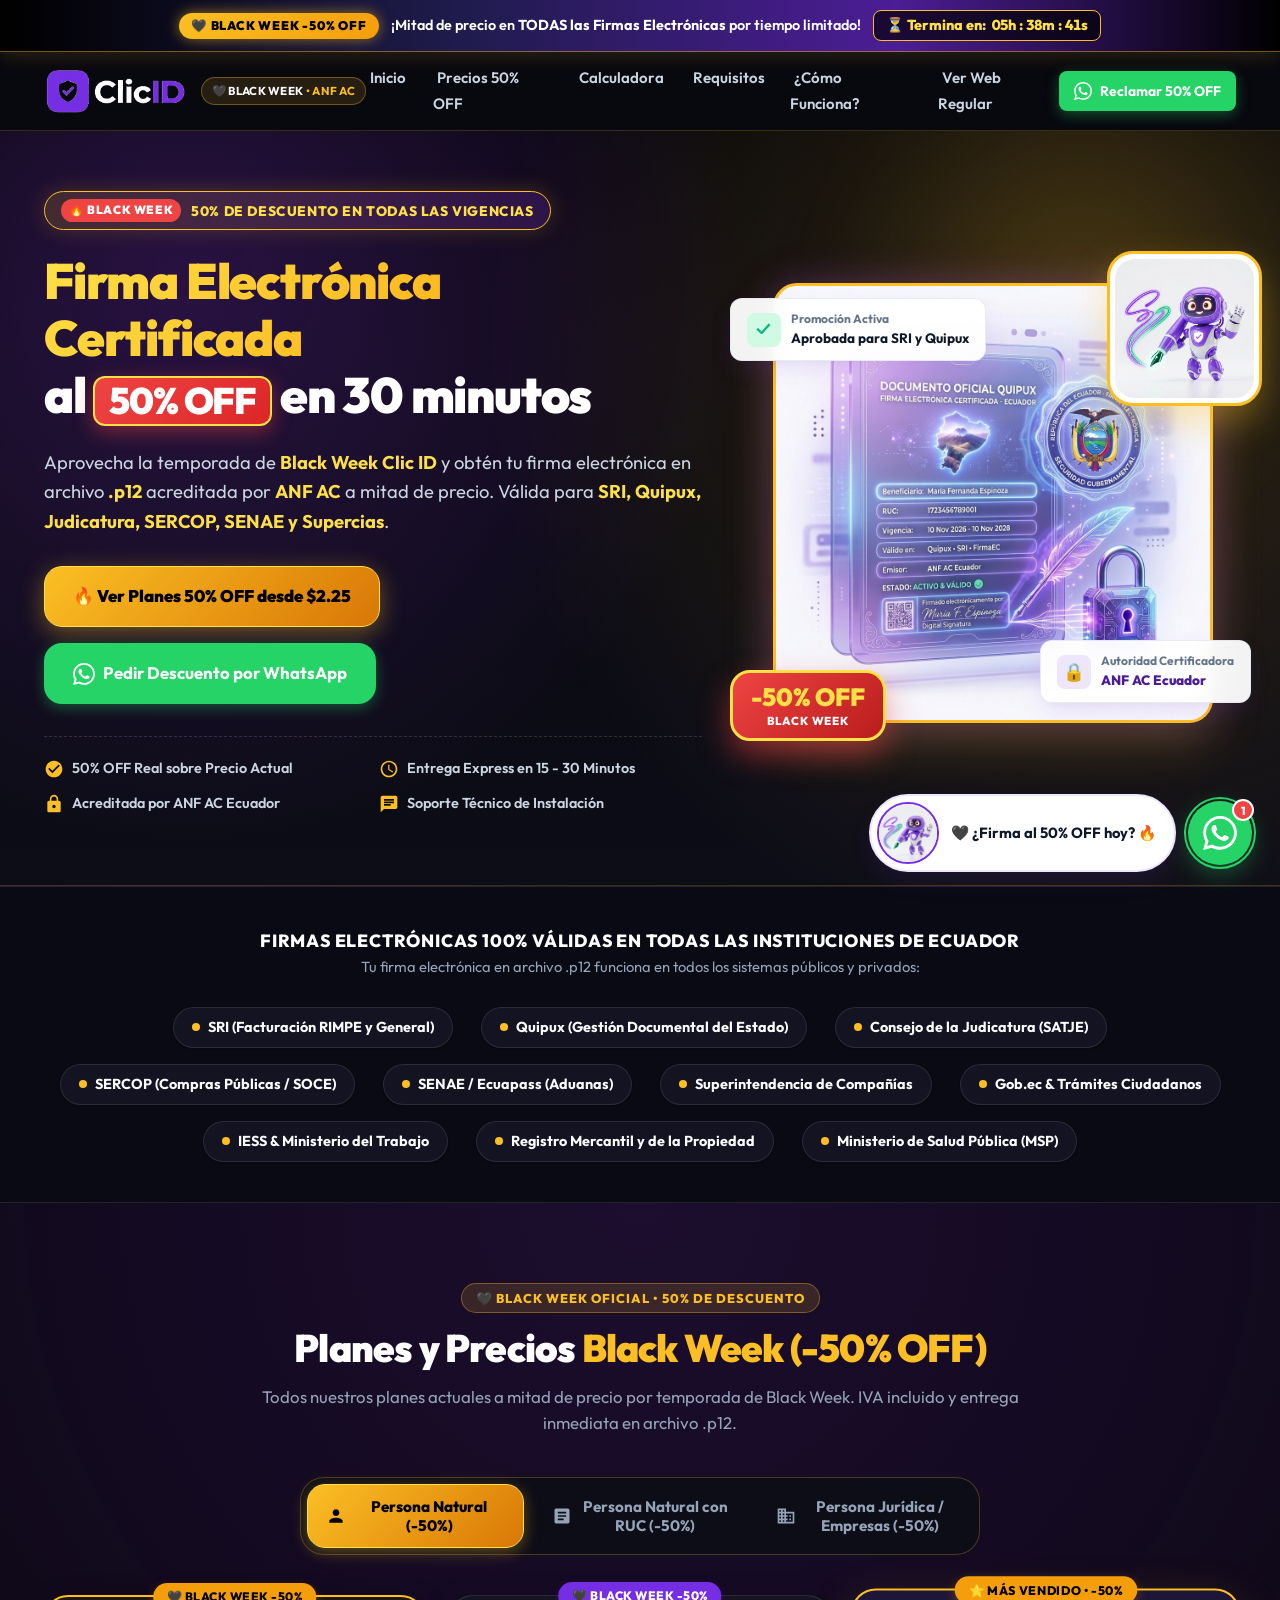
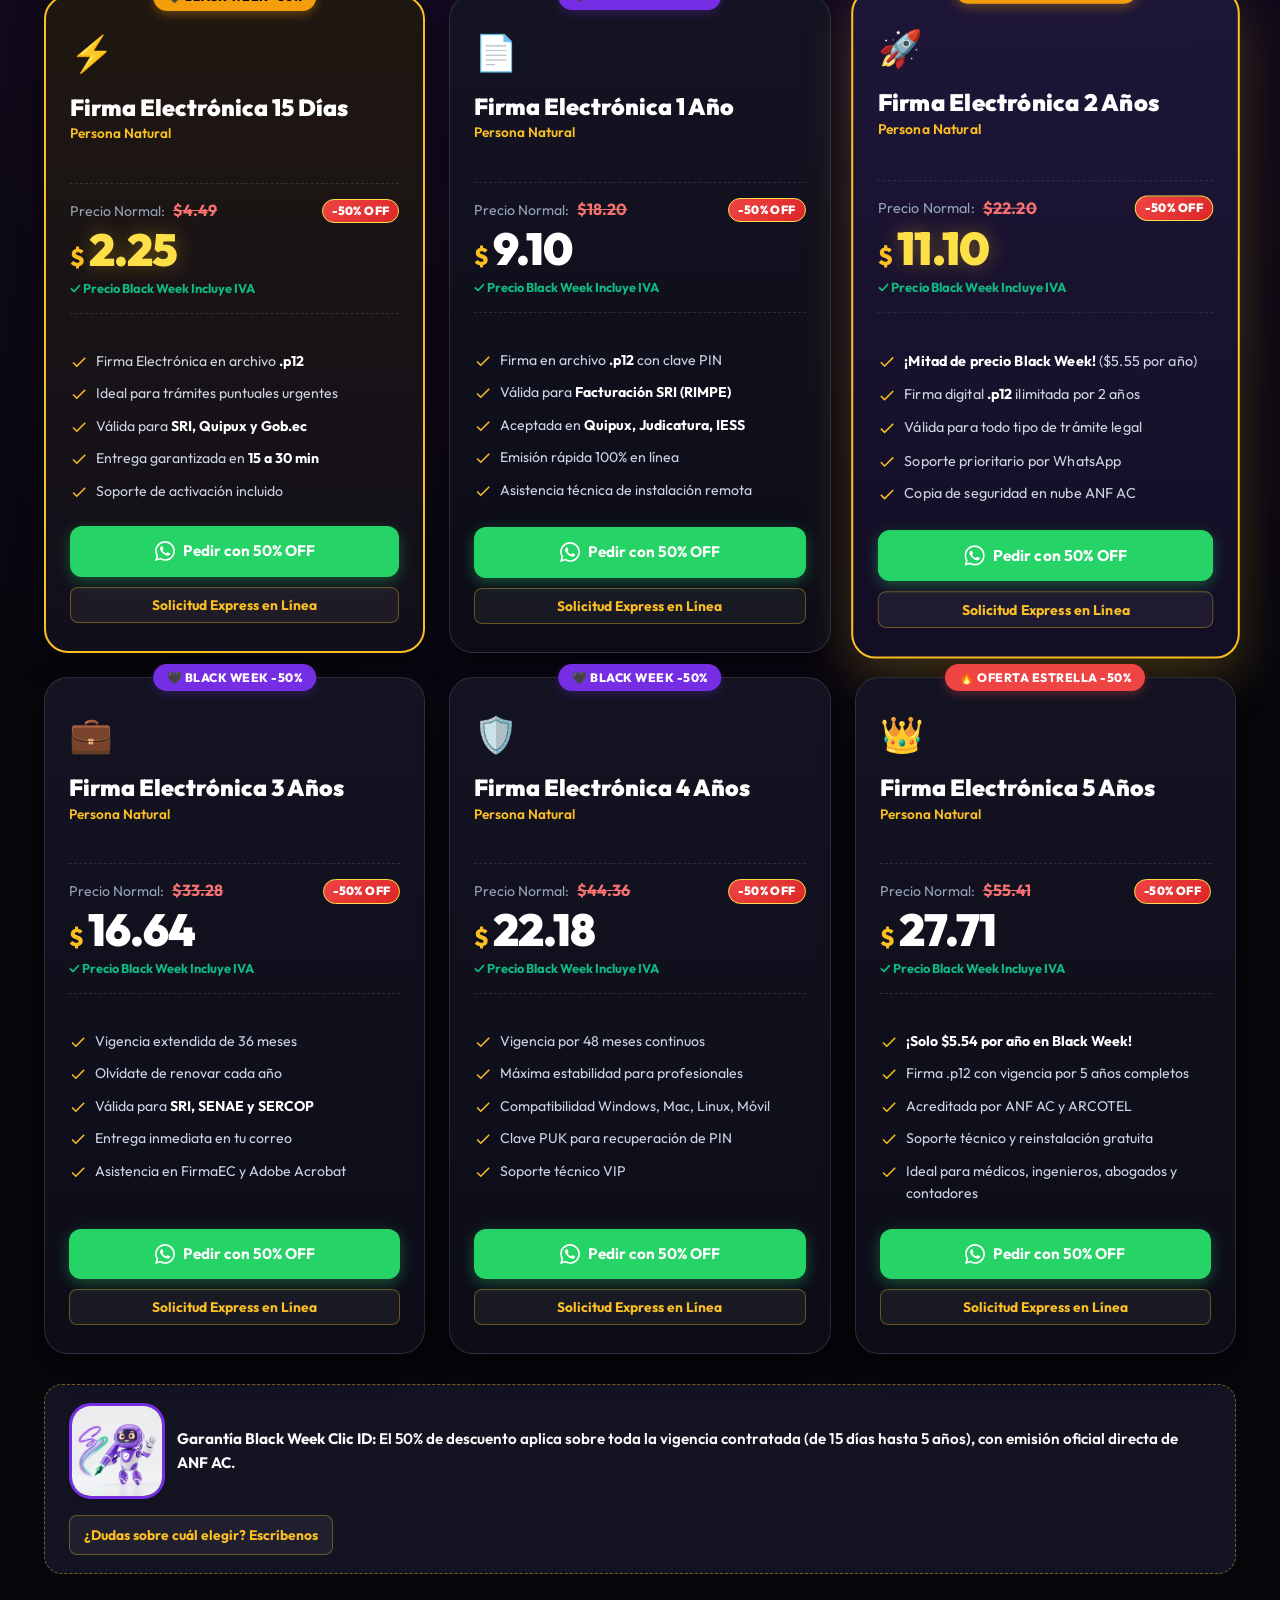
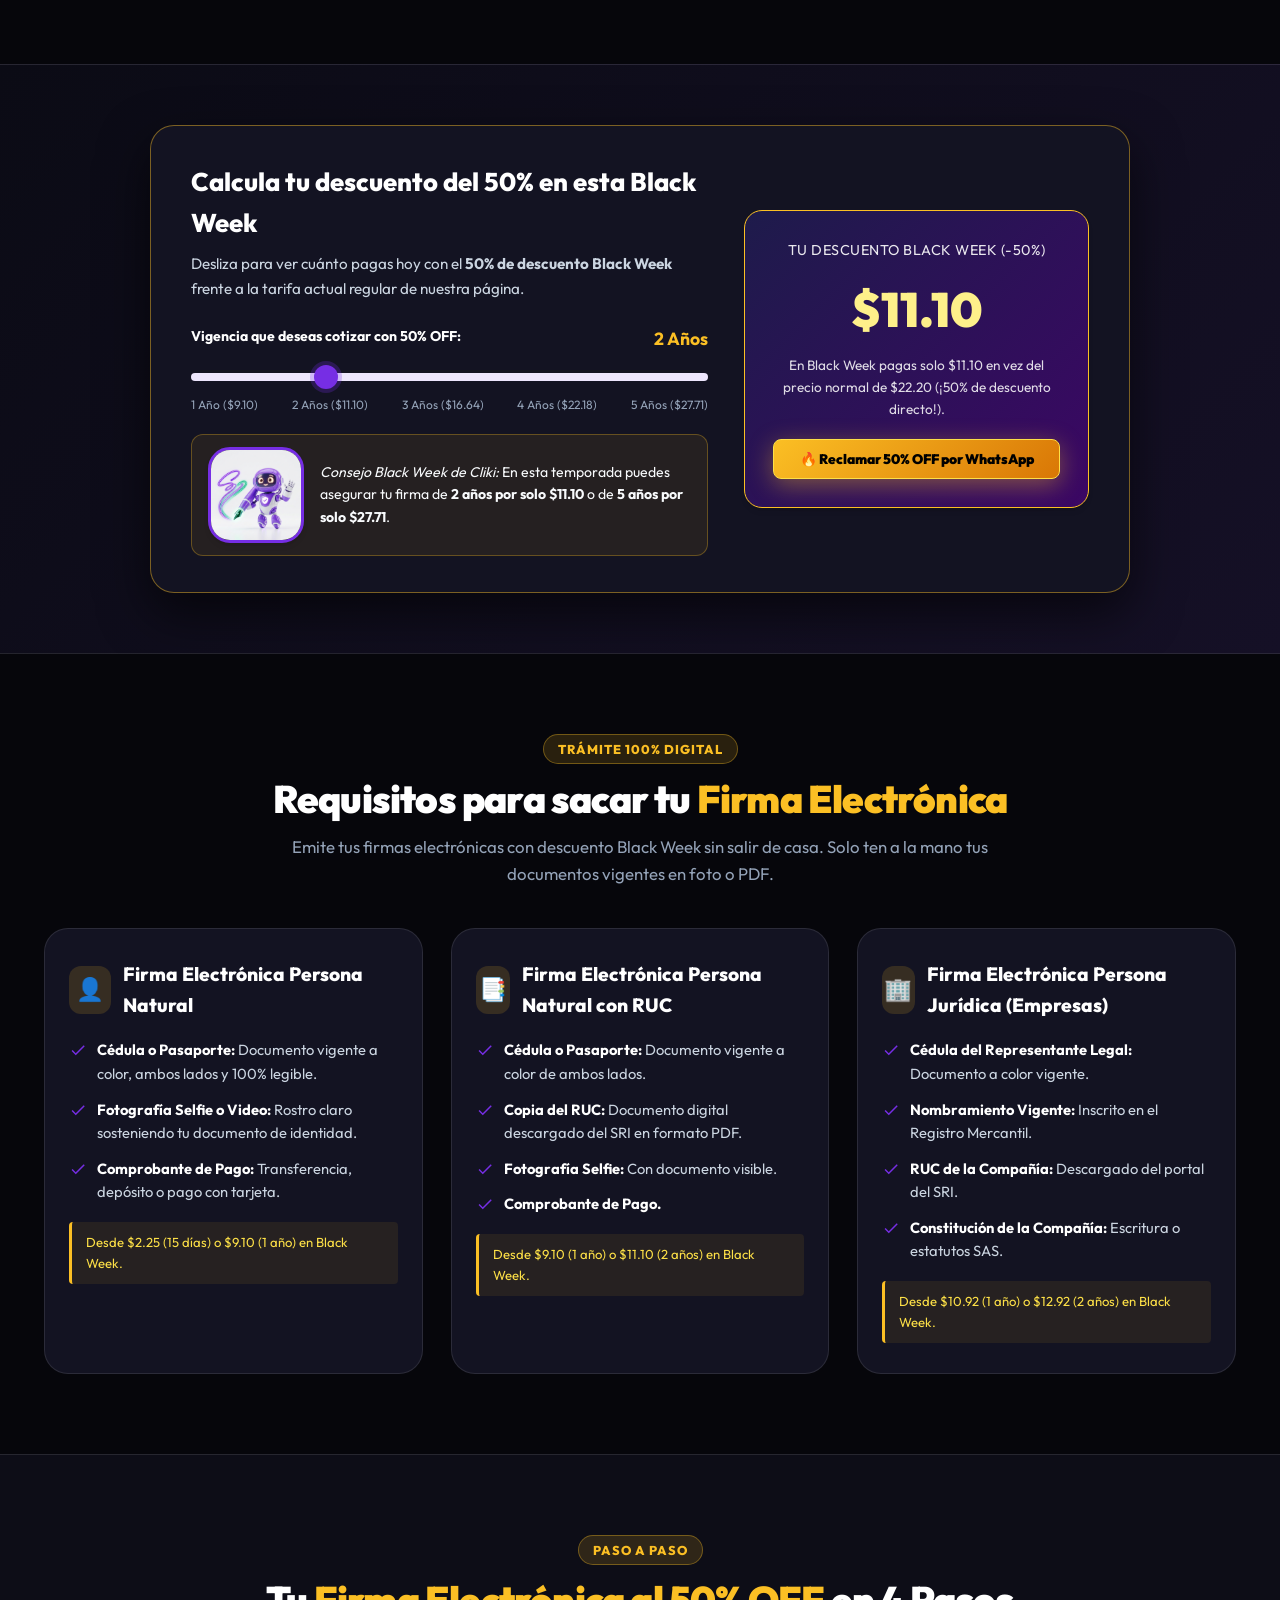
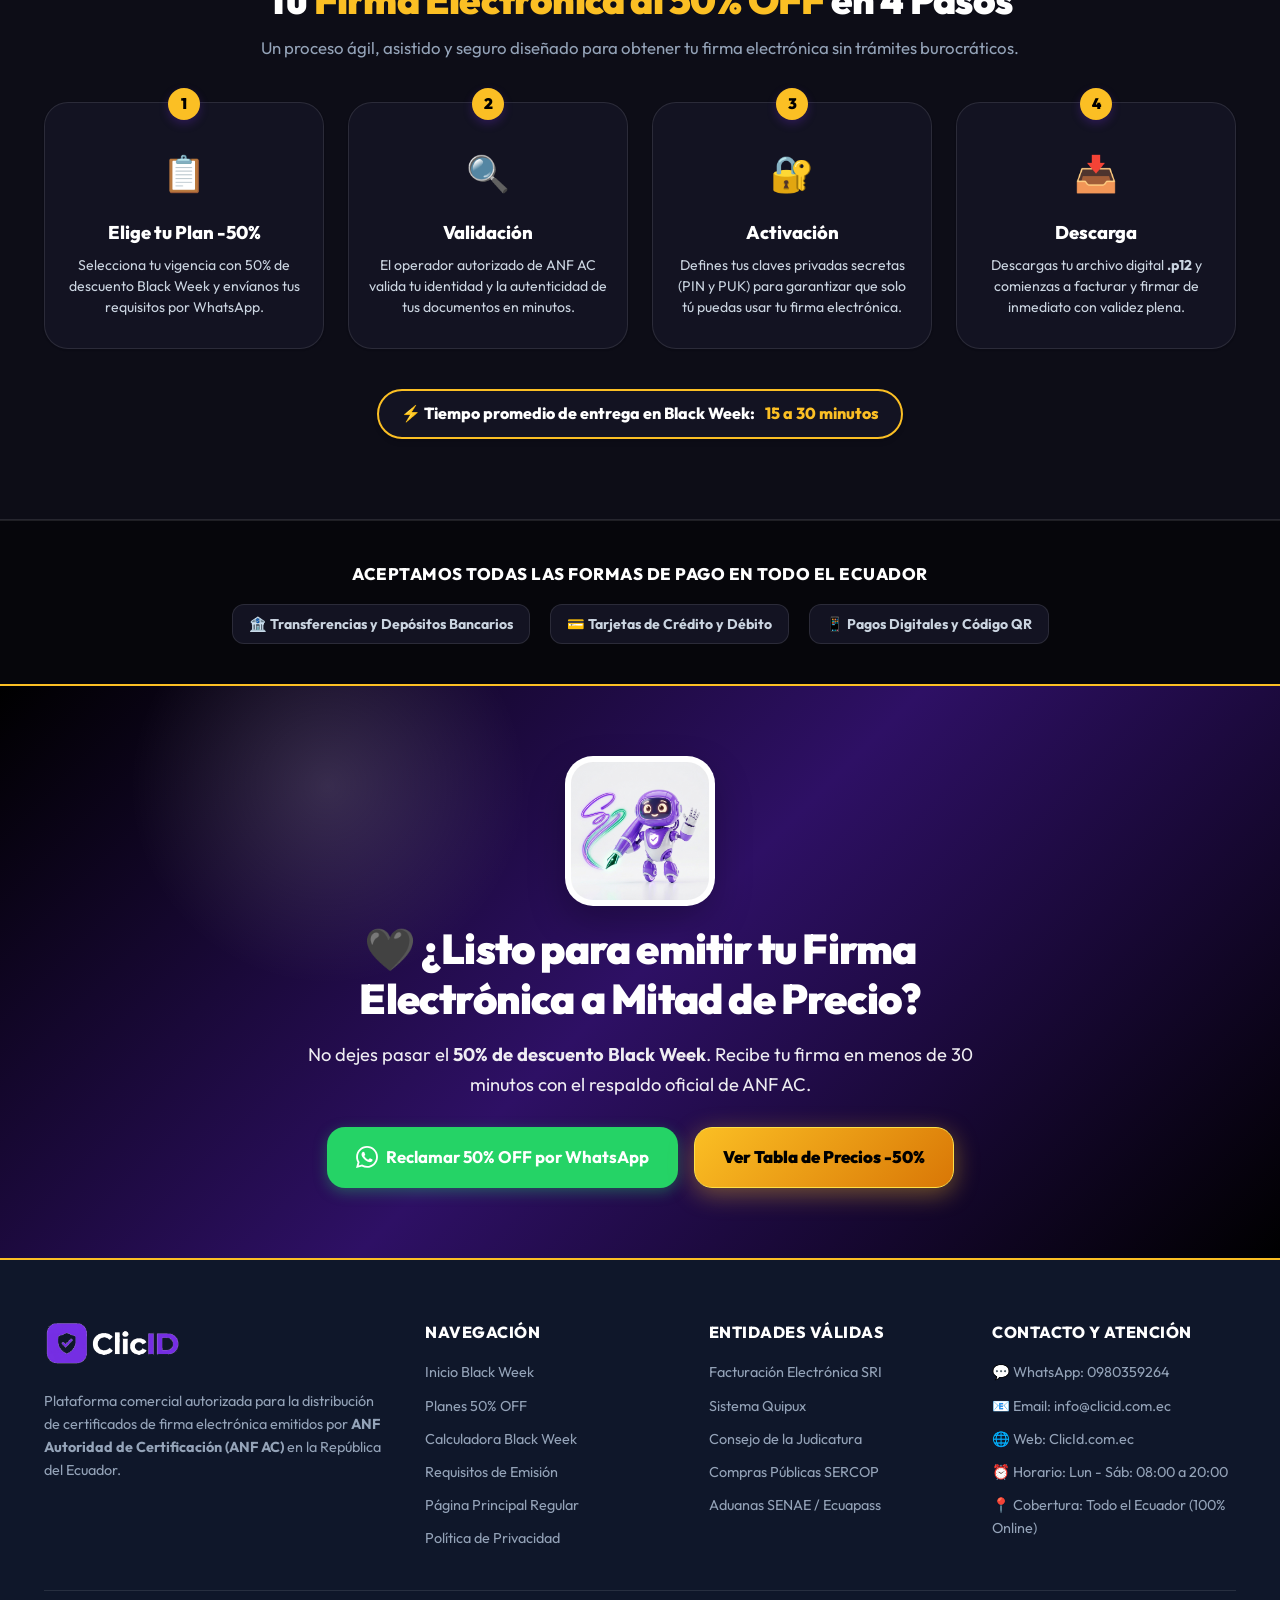
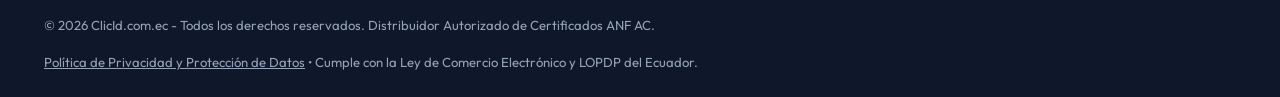
==== black-week.html @ 67ddbc1a "Add Black Week 50% OFF landing page version" ====
<!DOCTYPE html>
<html lang="es">
<head>
  <meta charset="UTF-8">
  <meta name="viewport" content="width=device-width, initial-scale=1.0">
  
  <!-- Primary Meta Tags (Black Week 50% OFF) -->
  <title>BLACK WEEK 50% OFF | Firma Electrónica en Ecuador desde $2.25 - Clic ID ANF AC</title>
  <meta name="title" content="BLACK WEEK 50% OFF | Firma Electrónica en Ecuador desde $2.25 - Clic ID ANF AC">
  <meta name="description" content="¡Black Week Clic ID! 50% de descuento en todas las Firmas Electrónicas Certificadas ANF AC en Ecuador. Archivo .p12 en menos de 30 minutos desde $2.25 (15 días), 1 año por $9.10 y 2 años por $11.10.">
  <meta name="keywords" content="black week firma electronica ecuador, descuento firma electronica, firma electronica 50% descuento, firmas electronicas ecuador, firma electronica sri, anf ac ecuador, clic id black week">
  <meta name="robots" content="index, follow">
  <link rel="canonical" href="https://clicid.com.ec/black-week.html">

  <!-- Open Graph / WhatsApp -->
  <meta property="og:type" content="website">
  <meta property="og:locale" content="es_EC">
  <meta property="og:site_name" content="Clic ID - Black Week 50% OFF">
  <meta property="og:url" content="https://clicid.com.ec/black-week.html">
  <meta property="og:title" content="🖤 BLACK WEEK: 50% de Descuento en Firmas Electrónicas | Clic ID">
  <meta property="og:description" content="Obtén tu Firma Electrónica Certificada ANF AC a MITAD DE PRECIO en menos de 30 minutos. Planes desde $2.25 con IVA incluido.">
  <meta property="og:image" content="https://clicid.com.ec/assets/hero-signature.jpg">

  <!-- Google Fonts: Outfit & Inter -->
  <link rel="preconnect" href="https://fonts.googleapis.com">
  <link rel="preconnect" href="https://fonts.gstatic.com" crossorigin>
  <link href="https://fonts.googleapis.com/css2?family=Outfit:wght@400;500;600;700;800;900&family=Inter:wght@400;500;600;700&display=swap" rel="stylesheet">

  <!-- Favicon -->
  <link rel="icon" type="image/png" href="assets/logo-icon.png">

  <!-- Estilos Base + Tema Especial Black Week -->
  <link rel="stylesheet" href="styles.css?v=3">
  <link rel="stylesheet" href="black-week.css?v=1">
</head>
<body class="black-week-theme">

  <!-- ==========================================================================
       Barra Superior de Urgencia BLACK WEEK
       ========================================================================== -->
  <div class="bw-top-bar">
    <div class="container">
      <span class="bw-pill-50">🖤 BLACK WEEK -50% OFF</span>
      <span>¡Mitad de precio en <strong>TODAS las Firmas Electrónicas</strong> por tiempo limitado!</span>
      <span class="bw-countdown-box">
        ⏳ Termina en: <span id="bwUrgencyTimer">05h : 38m : 45s</span>
      </span>
    </div>
  </div>

  <!-- ==========================================================================
       Header / Navbar Principal (Modo Oscuro Black Week)
       ========================================================================== -->
  <header class="header">
    <div class="container">
      <nav class="navbar">
        <!-- Logo de Marca Oficial (Versión Clara para Fondo Oscuro) -->
        <a href="#inicio" class="logo" id="brandLogo">
          <img src="assets/logo-light.png" alt="Clic ID - Firmas Electrónicas Ecuador Black Week" class="brand-logo-img">
          <span class="logo-distributor-badge">🖤 <strong>BLACK WEEK</strong> • ANF AC</span>
        </a>

        <!-- Enlaces de Navegación -->
        <ul class="nav-links" id="navLinks">
          <li><a href="#inicio">Inicio</a></li>
          <li><a href="#precios">Precios 50% OFF</a></li>
          <li><a href="#calculadora">Calculadora</a></li>
          <li><a href="#requisitos">Requisitos</a></li>
          <li><a href="#proceso">¿Cómo Funciona?</a></li>
          <li><a href="index.html">Ver Web Regular</a></li>
        </ul>

        <!-- Botón CTA en Navbar -->
        <div class="nav-cta-wrapper">
          <a href="https://wa.me/593980359264?text=Hola,%20quiero%20aprovechar%20el%2050%25%20de%20descuento%20de%20BLACK%20WEEK%20en%20mi%20firma%20electr%C3%B3nica" target="_blank" rel="noopener" class="btn btn-whatsapp btn-sm" id="navWhatsAppBtn">
            <svg width="18" height="18" viewBox="0 0 24 24" fill="currentColor">
              <path d="M.057 24l1.687-6.163c-1.041-1.804-1.588-3.849-1.587-5.946.003-6.556 5.338-11.891 11.893-11.891 3.181.001 6.167 1.24 8.413 3.488 2.245 2.248 3.481 5.236 3.48 8.414-.003 6.557-5.338 11.892-11.893 11.892-1.99-.001-3.951-.5-5.688-1.448l-6.305 1.654zm6.597-3.807c1.676.995 3.276 1.591 5.392 1.592 5.448 0 9.886-4.434 9.889-9.885.002-5.462-4.415-9.89-9.881-9.892-5.452 0-9.887 4.434-9.889 9.884-.001 2.225.651 3.891 1.746 5.634l-.999 3.648 3.742-.981zm11.387-5.464c-.074-.124-.272-.198-.57-.347-.297-.149-1.758-.868-2.031-.967-.272-.099-.47-.149-.669.149-.198.297-.768.967-.941 1.165-.173.198-.347.223-.644.074-.297-.149-1.255-.462-2.39-1.475-.883-.788-1.48-1.761-1.653-2.059-.173-.297-.018-.458.13-.606.134-.133.297-.347.446-.521.151-.172.2-.296.3-.495.099-.198.05-.372-.025-.521-.075-.148-.669-1.611-.916-2.206-.242-.579-.487-.501-.669-.51l-.57-.01c-.198 0-.52.074-.792.372s-1.04 1.016-1.04 2.479 1.065 2.876 1.213 3.074c.149.198 2.095 3.2 5.076 4.487.709.306 1.263.489 1.694.626.712.226 1.36.194 1.872.118.571-.085 1.758-.719 2.006-1.413.248-.695.248-1.29.173-1.414z"/>
            </svg>
            <span>Reclamar 50% OFF</span>
          </a>

          <!-- Botón Menú Móvil -->
          <button class="mobile-toggle" id="mobileToggle" aria-label="Abrir Menú">
            ☰
          </button>
        </div>
      </nav>
    </div>
  </header>

  <!-- ==========================================================================
       Hero Section BLACK WEEK
       ========================================================================== -->
  <section class="hero" id="inicio">
    <div class="container">
      <div class="hero-grid">
        <!-- Contenido Izquierdo -->
        <div class="hero-content">
          <div class="bw-hero-ribbon">
            <span class="bw-fire">🔥 BLACK WEEK</span>
            <span>50% DE DESCUENTO EN TODAS LAS VIGENCIAS</span>
          </div>

          <h1 class="hero-title">
            <span class="highlight">Firma Electrónica Certificada</span> al <span class="bw-50-highlight">50% OFF</span> en 30 minutos
          </h1>

          <p class="hero-subtitle">
            Aprovecha la temporada de <strong>Black Week Clic ID</strong> y obtén tu firma electrónica en archivo <strong>.p12</strong> acreditada por <strong>ANF AC</strong> a mitad de precio. Válida para <strong>SRI, Quipux, Judicatura, SERCOP, SENAE y Supercias</strong>.
          </p>

          <div class="hero-cta-group">
            <a href="#precios" class="btn btn-bw-gold btn-lg" id="heroCtaPrecios">
              <span>🔥 Ver Planes 50% OFF desde $2.25</span>
            </a>
            <a href="https://wa.me/593980359264?text=Hola,%20quiero%20aprovechar%20la%20promoci%C3%B3n%20BLACK%20WEEK%20(50%25%20OFF)%20en%20mi%20firma%20electr%C3%B3nica" target="_blank" rel="noopener" class="btn btn-whatsapp btn-lg" id="heroCtaWa">
              <svg width="22" height="22" viewBox="0 0 24 24" fill="currentColor">
                <path d="M.057 24l1.687-6.163c-1.041-1.804-1.588-3.849-1.587-5.946.003-6.556 5.338-11.891 11.893-11.891 3.181.001 6.167 1.24 8.413 3.488 2.245 2.248 3.481 5.236 3.48 8.414-.003 6.557-5.338 11.892-11.893 11.892-1.99-.001-3.951-.5-5.688-1.448l-6.305 1.654zm6.597-3.807c1.676.995 3.276 1.591 5.392 1.592 5.448 0 9.886-4.434 9.889-9.885.002-5.462-4.415-9.89-9.881-9.892-5.452 0-9.887 4.434-9.889 9.884-.001 2.225.651 3.891 1.746 5.634l-.999 3.648 3.742-.981zm11.387-5.464c-.074-.124-.272-.198-.57-.347-.297-.149-1.758-.868-2.031-.967-.272-.099-.47-.149-.669.149-.198.297-.768.967-.941 1.165-.173.198-.347.223-.644.074-.297-.149-1.255-.462-2.39-1.475-.883-.788-1.48-1.761-1.653-2.059-.173-.297-.018-.458.13-.606.134-.133.297-.347.446-.521.151-.172.2-.296.3-.495.099-.198.05-.372-.025-.521-.075-.148-.669-1.611-.916-2.206-.242-.579-.487-.501-.669-.51l-.57-.01c-.198 0-.52.074-.792.372s-1.04 1.016-1.04 2.479 1.065 2.876 1.213 3.074c.149.198 2.095 3.2 5.076 4.487.709.306 1.263.489 1.694.626.712.226 1.36.194 1.872.118.571-.085 1.758-.719 2.006-1.413.248-.695.248-1.29.173-1.414z"/>
              </svg>
              <span>Pedir Descuento por WhatsApp</span>
            </a>
          </div>

          <!-- Puntos de Confianza -->
          <div class="hero-trust-list">
            <div class="trust-item">
              <svg width="20" height="20" viewBox="0 0 24 24" fill="currentColor">
                <path d="M12 2C6.48 2 2 6.48 2 12s4.48 10 10 10 10-4.48 10-10S17.52 2 12 2zm-2 15l-5-5 1.41-1.41L10 14.17l7.59-7.59L19 8l-9 9z"/>
              </svg>
              <span>50% OFF Real sobre Precio Actual</span>
            </div>
            <div class="trust-item">
              <svg width="20" height="20" viewBox="0 0 24 24" fill="currentColor">
                <path d="M11.99 2C6.47 2 2 6.48 2 12s4.47 10 9.99 10C17.52 22 22 17.52 22 12S17.52 2 11.99 2zM12 20c-4.42 0-8-3.58-8-8s3.58-8 8-8 8 3.58 8 8-3.58 8-8 8zm.5-13H11v6l5.25 3.15.75-1.23-4.5-2.67z"/>
              </svg>
              <span>Entrega Express en 15 - 30 Minutos</span>
            </div>
            <div class="trust-item">
              <svg width="20" height="20" viewBox="0 0 24 24" fill="currentColor">
                <path d="M18 8h-1V6c0-2.76-2.24-5-5-5S7 3.24 7 6v2H6c-1.1 0-2 .9-2 2v10c0 1.1.9 2 2 2h12c1.1 0 2-.9 2-2V10c0-1.1-.9-2-2-2zm-6 9c-1.1 0-2-.9-2-2s.9-2 2-2 2 .9 2 2-.9 2-2 2zm3.1-9H8.9V6c0-1.71 1.39-3.1 3.1-3.1 1.71 0 3.1 1.39 3.1 3.1v2z"/>
              </svg>
              <span>Acreditada por ANF AC Ecuador</span>
            </div>
            <div class="trust-item">
              <svg width="20" height="20" viewBox="0 0 24 24" fill="currentColor">
                <path d="M20 2H4c-1.1 0-1.99.9-1.99 2L2 22l4-4h14c1.1 0 2-.9 2-2V4c0-1.1-.9-2-2-2zM6 9h12v2H6V9zm8 5H6v-2h8v2zm4-6H6V6h12v2z"/>
              </svg>
              <span>Soporte Técnico de Instalación</span>
            </div>
          </div>
        </div>

        <!-- Visual / Imagen 3D Hero -->
        <div class="hero-visual">
          <div class="floating-badge badge-top">
            <div class="badge-icon-wrap green">✓</div>
            <div>
              <div style="font-size:0.75rem;color:#64748b;">Promoción Activa</div>
              <div style="color:#0f172a;">Aprobada para SRI y Quipux</div>
            </div>
          </div>

          <div class="hero-img-wrapper">
            <img src="assets/hero-signature.jpg?v=2" alt="Documento Oficial Quipux con Firma Electrónica Ecuador ANF AC - Clic ID Black Week" width="440" height="440">
          </div>

          <div class="hero-mascot-corner" title="Cliki - Tu asistente de Firma Electrónica">
            <img src="assets/mascot-clicid.jpg" alt="Mascota Clic ID" width="150" height="150">
          </div>

          <!-- Sello Especial 50% OFF -->
          <div class="bw-floating-50-seal">
            <span class="big">-50% OFF</span>
            <span class="small">Black Week</span>
          </div>

          <div class="floating-badge badge-bottom">
            <div class="badge-icon-wrap purple">🔒</div>
            <div>
              <div style="font-size:0.75rem;color:#64748b;">Autoridad Certificadora</div>
              <div style="color:#4c1d95;font-weight:800;">ANF AC Ecuador</div>
            </div>
          </div>
        </div>
      </div>
    </div>
  </section>

  <!-- ==========================================================================
       Entidades Oficiales Aceptadas en Ecuador
       ========================================================================== -->
  <section class="entities-section">
    <div class="container">
      <div class="entities-header">
        <h2>Firmas Electrónicas 100% Válidas en Todas las Instituciones de Ecuador</h2>
        <p>Tu firma electrónica en archivo .p12 funciona en todos los sistemas públicos y privados:</p>
      </div>

      <div class="entities-grid">
        <div class="entity-chip"><span class="dot"></span> SRI (Facturación RIMPE y General)</div>
        <div class="entity-chip"><span class="dot"></span> Quipux (Gestión Documental del Estado)</div>
        <div class="entity-chip"><span class="dot"></span> Consejo de la Judicatura (SATJE)</div>
        <div class="entity-chip"><span class="dot"></span> SERCOP (Compras Públicas / SOCE)</div>
        <div class="entity-chip"><span class="dot"></span> SENAE / Ecuapass (Aduanas)</div>
        <div class="entity-chip"><span class="dot"></span> Superintendencia de Compañías</div>
        <div class="entity-chip"><span class="dot"></span> Gob.ec & Trámites Ciudadanos</div>
        <div class="entity-chip"><span class="dot"></span> IESS & Ministerio del Trabajo</div>
        <div class="entity-chip"><span class="dot"></span> Registro Mercantil y de la Propiedad</div>
        <div class="entity-chip"><span class="dot"></span> Ministerio de Salud Pública (MSP)</div>
      </div>
    </div>
  </section>

  <!-- ==========================================================================
       Sección de Precios & Vigencias BLACK WEEK (50% OFF)
       ========================================================================== -->
  <section class="pricing-section" id="precios">
    <div class="container">
      <div class="section-head">
        <span class="section-tag">🖤 BLACK WEEK OFICIAL • 50% DE DESCUENTO</span>
        <h2 class="section-title">Planes y Precios <span>Black Week (-50% OFF)</span></h2>
        <p class="section-desc">
          Todos nuestros planes actuales a mitad de precio por temporada de Black Week. IVA incluido y entrega inmediata en archivo .p12.
        </p>
      </div>

      <!-- Tabs de Categoría -->
      <div class="pricing-tabs-nav" role="tablist">
        <button class="tab-btn active" data-category="persona-natural" id="tabPersonaNatural">
          <svg width="20" height="20" viewBox="0 0 24 24" fill="currentColor">
            <path d="M12 12c2.21 0 4-1.79 4-4s-1.79-4-4-4-4 1.79-4 4 1.79 4 4 4zm0 2c-2.67 0-8 1.34-8 4v2h16v-2c0-2.66-5.33-4-8-4z"/>
          </svg>
          <span>Persona Natural (-50%)</span>
        </button>

        <button class="tab-btn" data-category="persona-natural-ruc" id="tabPersonaRuc">
          <svg width="20" height="20" viewBox="0 0 24 24" fill="currentColor">
            <path d="M19 3H5c-1.11 0-2 .9-2 2v14c0 1.1.89 2 2 2h14c1.1 0 2-.9 2-2V5c0-1.1-.9-2-2-2zm-5 14H7v-2h7v2zm3-4H7v-2h10v2zm0-4H7V7h10v2z"/>
          </svg>
          <span>Persona Natural con RUC (-50%)</span>
        </button>

        <button class="tab-btn" data-category="persona-juridica" id="tabPersonaJuridica">
          <svg width="20" height="20" viewBox="0 0 24 24" fill="currentColor">
            <path d="M12 7V3H2v18h20V7H12zM6 19H4v-2h2v2zm0-4H4v-2h2v2zm0-4H4V9h2v2zm0-4H4V5h2v2zm4 12H8v-2h2v2zm0-4H8v-2h2v2zm0-4H8V9h2v2zm0-4H8V5h2v2zm10 12h-8v-2h2v-2h-2v-2h2v-2h-2V9h8v10zm-2-8h-2v2h2v-2zm0 4h-2v2h2v-2z"/>
          </svg>
          <span>Persona Jurídica / Empresas (-50%)</span>
        </button>
      </div>

      <!-- Grid de Tarjetas (Renderizado Dinámicamente por black-week.js) -->
      <div class="pricing-grid" id="pricingGrid">
        <!-- Tarjetas dinámicas 50% OFF -->
      </div>

      <!-- Banner Inferior de Garantía -->
      <div class="pricing-footer-banner">
        <div class="pricing-footer-text">
          <img src="assets/mascot-clicid.jpg" alt="Mascota Clic ID" class="mini-mascot-avatar">
          <span>
            <strong>Garantía Black Week Clic ID:</strong> El 50% de descuento aplica sobre toda la vigencia contratada (de 15 días hasta 5 años), con emisión oficial directa de <strong>ANF AC</strong>.
          </span>
        </div>
        <a href="https://wa.me/593980359264?text=Hola,%20tengo%20dudas%20sobre%20los%20planes%20BLACK%20WEEK%20al%2050%25%20OFF" target="_blank" rel="noopener" class="btn btn-outline btn-sm">
          ¿Dudas sobre cuál elegir? Escríbenos
        </a>
      </div>
    </div>
  </section>

  <!-- ==========================================================================
       Calculadora Interactiva de Ahorro BLACK WEEK
       ========================================================================== -->
  <section class="calculator-section" id="calculadora">
    <div class="container">
      <div class="calc-box">
        <div class="calc-grid">
          <div class="calc-left">
            <h3>Calcula tu descuento del 50% en esta Black Week</h3>
            <p>
              Desliza para ver cuánto pagas hoy con el <strong>50% de descuento Black Week</strong> frente a la tarifa actual regular de nuestra página.
            </p>

            <div class="slider-group">
              <div class="slider-labels">
                <span>Vigencia que deseas cotizar con 50% OFF:</span>
                <span class="val" id="sliderYearsVal">2 Años</span>
              </div>
              <input type="range" min="1" max="5" value="2" class="range-slider" id="yearsSlider">
              <div style="display:flex;justify-content:space-between;font-size:0.75rem;color:#94a3b8;margin-top:6px;">
                <span>1 Año ($9.10)</span>
                <span>2 Años ($11.10)</span>
                <span>3 Años ($16.64)</span>
                <span>4 Años ($22.18)</span>
                <span>5 Años ($27.71)</span>
              </div>
            </div>

            <div class="calc-mascot-tip">
              <img src="assets/mascot-clicid.jpg" alt="Consejo Mascota Clic ID" class="mini-mascot-avatar">
              <p style="font-size:0.88rem;margin-bottom:0;">
                <em>Consejo Black Week de Cliki:</em> En esta temporada puedes asegurar tu firma de <strong>2 años por solo $11.10</strong> o de <strong>5 años por solo $27.71</strong>.
              </p>
            </div>
          </div>

          <div class="calc-right">
            <div class="calc-label">Tu Descuento Black Week (-50%)</div>
            <div class="calc-savings-num" id="calcSavingsNum">$11.10</div>
            <div class="calc-details" id="calcDetails">En Black Week pagas solo $11.10 en vez del precio normal de $22.20 (¡50% de descuento directo!).</div>
            <a href="https://wa.me/593980359264?text=Hola,%20quiero%20aprovechar%20el%2050%25%20OFF%20de%20BLACK%20WEEK%20en%20la%20firma%20de%202%20A%C3%B1os%20por%20$11.10" target="_blank" rel="noopener" class="btn btn-bw-gold btn-sm" id="calcWaBtn" style="width:100%;">
              🔥 Reclamar 50% OFF por WhatsApp
            </a>
          </div>
        </div>
      </div>
    </div>
  </section>

  <!-- ==========================================================================
       Requisitos de Emisión
       ========================================================================== -->
  <section class="requirements-section" id="requisitos">
    <div class="container">
      <div class="section-head">
        <span class="section-tag">Trámite 100% Digital</span>
        <h2 class="section-title">Requisitos para sacar tu <span>Firma Electrónica</span></h2>
        <p class="section-desc">
          Emite tus firmas electrónicas con descuento Black Week sin salir de casa. Solo ten a la mano tus documentos vigentes en foto o PDF.
        </p>
      </div>

      <div class="req-grid">
        <div class="req-card">
          <div class="req-header">
            <div class="req-icon-box">👤</div>
            <h3>Firma Electrónica Persona Natural</h3>
          </div>
          <ul class="req-list">
            <li>
              <svg width="18" height="18" viewBox="0 0 24 24" fill="currentColor"><path d="M9 16.17L4.83 12l-1.42 1.41L9 19 21 7l-1.41-1.41z"/></svg>
              <span><strong>Cédula o Pasaporte:</strong> Documento vigente a color, ambos lados y 100% legible.</span>
            </li>
            <li>
              <svg width="18" height="18" viewBox="0 0 24 24" fill="currentColor"><path d="M9 16.17L4.83 12l-1.42 1.41L9 19 21 7l-1.41-1.41z"/></svg>
              <span><strong>Fotografía Selfie o Video:</strong> Rostro claro sosteniendo tu documento de identidad.</span>
            </li>
            <li>
              <svg width="18" height="18" viewBox="0 0 24 24" fill="currentColor"><path d="M9 16.17L4.83 12l-1.42 1.41L9 19 21 7l-1.41-1.41z"/></svg>
              <span><strong>Comprobante de Pago:</strong> Transferencia, depósito o pago con tarjeta.</span>
            </li>
          </ul>
          <div class="req-note">Desde $2.25 (15 días) o $9.10 (1 año) en Black Week.</div>
        </div>

        <div class="req-card">
          <div class="req-header">
            <div class="req-icon-box">📑</div>
            <h3>Firma Electrónica Persona Natural con RUC</h3>
          </div>
          <ul class="req-list">
            <li>
              <svg width="18" height="18" viewBox="0 0 24 24" fill="currentColor"><path d="M9 16.17L4.83 12l-1.42 1.41L9 19 21 7l-1.41-1.41z"/></svg>
              <span><strong>Cédula o Pasaporte:</strong> Documento vigente a color de ambos lados.</span>
            </li>
            <li>
              <svg width="18" height="18" viewBox="0 0 24 24" fill="currentColor"><path d="M9 16.17L4.83 12l-1.42 1.41L9 19 21 7l-1.41-1.41z"/></svg>
              <span><strong>Copia del RUC:</strong> Documento digital descargado del SRI en formato PDF.</span>
            </li>
            <li>
              <svg width="18" height="18" viewBox="0 0 24 24" fill="currentColor"><path d="M9 16.17L4.83 12l-1.42 1.41L9 19 21 7l-1.41-1.41z"/></svg>
              <span><strong>Fotografía Selfie:</strong> Con documento visible.</span>
            </li>
            <li>
              <svg width="18" height="18" viewBox="0 0 24 24" fill="currentColor"><path d="M9 16.17L4.83 12l-1.42 1.41L9 19 21 7l-1.41-1.41z"/></svg>
              <span><strong>Comprobante de Pago.</strong></span>
            </li>
          </ul>
          <div class="req-note">Desde $9.10 (1 año) o $11.10 (2 años) en Black Week.</div>
        </div>

        <div class="req-card">
          <div class="req-header">
            <div class="req-icon-box">🏢</div>
            <h3>Firma Electrónica Persona Jurídica (Empresas)</h3>
          </div>
          <ul class="req-list">
            <li>
              <svg width="18" height="18" viewBox="0 0 24 24" fill="currentColor"><path d="M9 16.17L4.83 12l-1.42 1.41L9 19 21 7l-1.41-1.41z"/></svg>
              <span><strong>Cédula del Representante Legal:</strong> Documento a color vigente.</span>
            </li>
            <li>
              <svg width="18" height="18" viewBox="0 0 24 24" fill="currentColor"><path d="M9 16.17L4.83 12l-1.42 1.41L9 19 21 7l-1.41-1.41z"/></svg>
              <span><strong>Nombramiento Vigente:</strong> Inscrito en el Registro Mercantil.</span>
            </li>
            <li>
              <svg width="18" height="18" viewBox="0 0 24 24" fill="currentColor"><path d="M9 16.17L4.83 12l-1.42 1.41L9 19 21 7l-1.41-1.41z"/></svg>
              <span><strong>RUC de la Compañía:</strong> Descargado del portal del SRI.</span>
            </li>
            <li>
              <svg width="18" height="18" viewBox="0 0 24 24" fill="currentColor"><path d="M9 16.17L4.83 12l-1.42 1.41L9 19 21 7l-1.41-1.41z"/></svg>
              <span><strong>Constitución de la Compañía:</strong> Escritura o estatutos SAS.</span>
            </li>
          </ul>
          <div class="req-note">Desde $10.92 (1 año) o $12.92 (2 años) en Black Week.</div>
        </div>
      </div>
    </div>
  </section>

  <!-- ==========================================================================
       Proceso en 4 Pasos
       ========================================================================== -->
  <section class="process-section" id="proceso">
    <div class="container">
      <div class="section-head">
        <span class="section-tag">Paso a Paso</span>
        <h2 class="section-title">Tu <span>Firma Electrónica al 50% OFF</span> en 4 Pasos</h2>
        <p class="section-desc">
          Un proceso ágil, asistido y seguro diseñado para obtener tu firma electrónica sin trámites burocráticos.
        </p>
      </div>

      <div class="steps-grid">
        <div class="step-card">
          <div class="step-number">1</div>
          <div class="step-icon">📋</div>
          <h3 class="step-title">Elige tu Plan -50%</h3>
          <p class="step-desc">
            Selecciona tu vigencia con 50% de descuento Black Week y envíanos tus requisitos por WhatsApp.
          </p>
        </div>

        <div class="step-card">
          <div class="step-number">2</div>
          <div class="step-icon">🔍</div>
          <h3 class="step-title">Validación</h3>
          <p class="step-desc">
            El operador autorizado de ANF AC valida tu identidad y la autenticidad de tus documentos en minutos.
          </p>
        </div>

        <div class="step-card">
          <div class="step-number">3</div>
          <div class="step-icon">🔐</div>
          <h3 class="step-title">Activación</h3>
          <p class="step-desc">
            Defines tus claves privadas secretas (PIN y PUK) para garantizar que solo tú puedas usar tu firma electrónica.
          </p>
        </div>

        <div class="step-card">
          <div class="step-number">4</div>
          <div class="step-icon">📥</div>
          <h3 class="step-title">Descarga</h3>
          <p class="step-desc">
            Descargas tu archivo digital <strong>.p12</strong> y comienzas a facturar y firmar de inmediato con validez plena.
          </p>
        </div>
      </div>

      <div class="process-time-badge">
        <div class="time-pill">
          <span>⚡ Tiempo promedio de entrega en Black Week:</span>
          <span class="highlight">15 a 30 minutos</span>
        </div>
      </div>
    </div>
  </section>

  <!-- ==========================================================================
       Métodos de Pago
       ========================================================================== -->
  <section class="payments-section" id="pagos">
    <div class="container">
      <div class="payments-wrapper">
        <h4>Aceptamos Todas las Formas de Pago en Todo el Ecuador</h4>
        <div class="payments-badges">
          <div class="payment-badge">🏦 Transferencias y Depósitos Bancarios</div>
          <div class="payment-badge">💳 Tarjetas de Crédito y Débito</div>
          <div class="payment-badge">📱 Pagos Digitales y Código QR</div>
        </div>
      </div>
    </div>
  </section>

  <!-- ==========================================================================
       Pre-Footer CTA Banner BLACK WEEK
       ========================================================================== -->
  <section class="cta-banner-section">
    <div class="container">
      <div class="cta-banner-content">
        <div class="cta-mascot-badge">
          <img src="assets/mascot-clicid.jpg" alt="Mascota Clic ID - Black Week Firma Electrónica Ecuador" width="150" height="150">
        </div>
        <h2>🖤 ¿Listo para emitir tu Firma Electrónica a Mitad de Precio?</h2>
        <p>
          No dejes pasar el <strong>50% de descuento Black Week</strong>. Recibe tu firma en menos de 30 minutos con el respaldo oficial de ANF AC.
        </p>
        <div class="cta-banner-buttons">
          <a href="https://wa.me/593980359264?text=Hola,%20quiero%20aprovechar%20el%2050%25%20de%20descuento%20de%20BLACK%20WEEK%20para%20mi%20firma%20electr%C3%B3nica" target="_blank" rel="noopener" class="btn btn-whatsapp btn-lg">
            <svg width="22" height="22" viewBox="0 0 24 24" fill="currentColor">
              <path d="M.057 24l1.687-6.163c-1.041-1.804-1.588-3.849-1.587-5.946.003-6.556 5.338-11.891 11.893-11.891 3.181.001 6.167 1.24 8.413 3.488 2.245 2.248 3.481 5.236 3.48 8.414-.003 6.557-5.338 11.892-11.893 11.892-1.99-.001-3.951-.5-5.688-1.448l-6.305 1.654zm6.597-3.807c1.676.995 3.276 1.591 5.392 1.592 5.448 0 9.886-4.434 9.889-9.885.002-5.462-4.415-9.89-9.881-9.892-5.452 0-9.887 4.434-9.889 9.884-.001 2.225.651 3.891 1.746 5.634l-.999 3.648 3.742-.981zm11.387-5.464c-.074-.124-.272-.198-.57-.347-.297-.149-1.758-.868-2.031-.967-.272-.099-.47-.149-.669.149-.198.297-.768.967-.941 1.165-.173.198-.347.223-.644.074-.297-.149-1.255-.462-2.39-1.475-.883-.788-1.48-1.761-1.653-2.059-.173-.297-.018-.458.13-.606.134-.133.297-.347.446-.521.151-.172.2-.296.3-.495.099-.198.05-.372-.025-.521-.075-.148-.669-1.611-.916-2.206-.242-.579-.487-.501-.669-.51l-.57-.01c-.198 0-.52.074-.792.372s-1.04 1.016-1.04 2.479 1.065 2.876 1.213 3.074c.149.198 2.095 3.2 5.076 4.487.709.306 1.263.489 1.694.626.712.226 1.36.194 1.872.118.571-.085 1.758-.719 2.006-1.413.248-.695.248-1.29.173-1.414z"/>
            </svg>
            <span>Reclamar 50% OFF por WhatsApp</span>
          </a>
          <a href="#precios" class="btn btn-bw-gold btn-lg">
            Ver Tabla de Precios -50%
          </a>
        </div>
      </div>
    </div>
  </section>

  <!-- ==========================================================================
       Footer Principal
       ========================================================================== -->
  <footer class="footer">
    <div class="container">
      <div class="footer-grid">
        <div class="footer-brand">
          <a href="#inicio" class="logo">
            <img src="assets/logo-light.png" alt="Clic ID - Firmas Electrónicas" class="footer-logo-img">
          </a>
          <p>
            Plataforma comercial autorizada para la distribución de certificados de firma electrónica emitidos por <strong>ANF Autoridad de Certificación (ANF AC)</strong> en la República del Ecuador.
          </p>
        </div>

        <div class="footer-col">
          <h5>Navegación</h5>
          <ul>
            <li><a href="#inicio">Inicio Black Week</a></li>
            <li><a href="#precios">Planes 50% OFF</a></li>
            <li><a href="#calculadora">Calculadora Black Week</a></li>
            <li><a href="#requisitos">Requisitos de Emisión</a></li>
            <li><a href="index.html">Página Principal Regular</a></li>
            <li><a href="politica-de-privacidad.html">Política de Privacidad</a></li>
          </ul>
        </div>

        <div class="footer-col">
          <h5>Entidades Válidas</h5>
          <ul>
            <li><a href="#precios">Facturación Electrónica SRI</a></li>
            <li><a href="#precios">Sistema Quipux</a></li>
            <li><a href="#precios">Consejo de la Judicatura</a></li>
            <li><a href="#precios">Compras Públicas SERCOP</a></li>
            <li><a href="#precios">Aduanas SENAE / Ecuapass</a></li>
          </ul>
        </div>

        <div class="footer-col">
          <h5>Contacto y Atención</h5>
          <ul>
            <li>💬 WhatsApp: 0980359264</li>
            <li>📧 Email: info@clicid.com.ec</li>
            <li>🌐 Web: ClicId.com.ec</li>
            <li>⏰ Horario: Lun - Sáb: 08:00 a 20:00</li>
            <li>📍 Cobertura: Todo el Ecuador (100% Online)</li>
          </ul>
        </div>
      </div>

      <div class="footer-bottom">
        <div>
          © 2026 ClicId.com.ec - Todos los derechos reservados. Distribuidor Autorizado de Certificados ANF AC.
        </div>
        <div>
          <a href="politica-de-privacidad.html" style="text-decoration: underline;">Política de Privacidad y Protección de Datos</a> • Cumple con la Ley de Comercio Electrónico y LOPDP del Ecuador.
        </div>
      </div>
    </div>
  </footer>

  <!-- ==========================================================================
       Widget Flotante de WhatsApp BLACK WEEK
       ========================================================================== -->
  <div class="whatsapp-floating-widget">
    <div class="wa-chat-popup" id="waChatPopup">
      <div class="wa-chat-header">
        <div class="wa-agent-info">
          <div class="wa-avatar">
            <img src="assets/mascot-clicid.jpg" alt="Mascota Clic ID" style="width:100%;height:100%;object-fit:cover;border-radius:50%;">
          </div>
          <div class="wa-agent-details">
            <h5>Cliki • Black Week 50% OFF</h5>
            <p><span class="online-dot"></span> En línea para ayudarte</p>
          </div>
        </div>
        <button class="wa-close-btn" id="waCloseBtn" aria-label="Cerrar Chat">×</button>
      </div>

      <div class="wa-chat-body">
        <div class="wa-message-bubble">
          ¡Hola! 🖤🔥 Estamos en <strong>BLACK WEEK con 50% de descuento</strong>. ¿Qué firma electrónica deseas tramitar hoy a mitad de precio?
          <div class="time">Justo ahora</div>
        </div>

        <div class="wa-quick-options">
          <button class="wa-option-btn" data-topic="la firma de 15 Días ($2.25)">
            🔥 Firma 15 Días ($2.25)
          </button>
          <button class="wa-option-btn" data-topic="la firma de 1 Año ($9.10)">
            🔥 Firma 1 Año ($9.10)
          </button>
          <button class="wa-option-btn" data-topic="la firma de Persona Natural (50% OFF)">
            👉 Persona Natural (-50%)
          </button>
          <button class="wa-option-btn" data-topic="la firma de Persona Natural con RUC (50% OFF)">
            👉 Persona Natural con RUC (-50%)
          </button>
          <button class="wa-option-btn" data-topic="la firma de Persona Jurídica (50% OFF)">
            👉 Persona Jurídica (-50%)
          </button>
        </div>
      </div>

      <div class="wa-chat-footer">
        <input type="text" class="wa-chat-input" id="waChatInput" placeholder="Escribe tu consulta Black Week...">
        <button class="wa-send-btn" id="waSendBtn" aria-label="Enviar WhatsApp">
          <svg width="18" height="18" viewBox="0 0 24 24" fill="currentColor">
            <path d="M2.01 21L23 12 2.01 3 2 10l15 2-15 2z"/>
          </svg>
        </button>
      </div>
    </div>

    <div class="wa-trigger-row">
      <div class="wa-mascot-pill" id="waMascotPill">
        <img src="assets/mascot-clicid.jpg" alt="Cliki Mascota Clic ID" class="wa-mascot-pill-img">
        <span>🖤 ¿Firma al 50% OFF hoy? 🔥</span>
      </div>
      <button class="wa-trigger-btn" id="waTriggerBtn" aria-label="Abrir WhatsApp Clic ID">
        <span class="wa-unread-badge">1</span>
        <svg viewBox="0 0 24 24">
          <path d="M.057 24l1.687-6.163c-1.041-1.804-1.588-3.849-1.587-5.946.003-6.556 5.338-11.891 11.893-11.891 3.181.001 6.167 1.24 8.413 3.488 2.245 2.248 3.481 5.236 3.48 8.414-.003 6.557-5.338 11.892-11.893 11.892-1.99-.001-3.951-.5-5.688-1.448l-6.305 1.654zm6.597-3.807c1.676.995 3.276 1.591 5.392 1.592 5.448 0 9.886-4.434 9.889-9.885.002-5.462-4.415-9.89-9.881-9.892-5.452 0-9.887 4.434-9.889 9.884-.001 2.225.651 3.891 1.746 5.634l-.999 3.648 3.742-.981zm11.387-5.464c-.074-.124-.272-.198-.57-.347-.297-.149-1.758-.868-2.031-.967-.272-.099-.47-.149-.669.149-.198.297-.768.967-.941 1.165-.173.198-.347.223-.644.074-.297-.149-1.255-.462-2.39-1.475-.883-.788-1.48-1.761-1.653-2.059-.173-.297-.018-.458.13-.606.134-.133.297-.347.446-.521.151-.172.2-.296.3-.495.099-.198.05-.372-.025-.521-.075-.148-.669-1.611-.916-2.206-.242-.579-.487-.501-.669-.51l-.57-.01c-.198 0-.52.074-.792.372s-1.04 1.016-1.04 2.479 1.065 2.876 1.213 3.074c.149.198 2.095 3.2 5.076 4.487.709.306 1.263.489 1.694.626.712.226 1.36.194 1.872.118.571-.085 1.758-.719 2.006-1.413.248-.695.248-1.29.173-1.414z"/>
        </svg>
      </button>
    </div>
  </div>

  <!-- ==========================================================================
       Barra Fija Móvil Black Week
       ========================================================================== -->
  <div class="mobile-sticky-bar">
    <div class="container">
      <div class="mobile-bar-price">
        <span class="label">🖤 Black Week -50%</span>
        <span class="val">$2.25</span>
      </div>
      <a href="https://wa.me/593980359264?text=Hola,%20quiero%20aprovechar%20el%2050%25%20OFF%20de%20BLACK%20WEEK%20en%20mi%20firma%20electr%C3%B3nica" target="_blank" rel="noopener" class="btn btn-whatsapp btn-sm" style="flex:1;">
        <svg width="18" height="18" viewBox="0 0 24 24" fill="currentColor">
          <path d="M.057 24l1.687-6.163c-1.041-1.804-1.588-3.849-1.587-5.946.003-6.556 5.338-11.891 11.893-11.891 3.181.001 6.167 1.24 8.413 3.488 2.245 2.248 3.481 5.236 3.48 8.414-.003 6.557-5.338 11.892-11.893 11.892-1.99-.001-3.951-.5-5.688-1.448l-6.305 1.654zm6.597-3.807c1.676.995 3.276 1.591 5.392 1.592 5.448 0 9.886-4.434 9.889-9.885.002-5.462-4.415-9.89-9.881-9.892-5.452 0-9.887 4.434-9.889 9.884-.001 2.225.651 3.891 1.746 5.634l-.999 3.648 3.742-.981zm11.387-5.464c-.074-.124-.272-.198-.57-.347-.297-.149-1.758-.868-2.031-.967-.272-.099-.47-.149-.669.149-.198.297-.768.967-.941 1.165-.173.198-.347.223-.644.074-.297-.149-1.255-.462-2.39-1.475-.883-.788-1.48-1.761-1.653-2.059-.173-.297-.018-.458.13-.606.134-.133.297-.347.446-.521.151-.172.2-.296.3-.495.099-.198.05-.372-.025-.521-.075-.148-.669-1.611-.916-2.206-.242-.579-.487-.501-.669-.51l-.57-.01c-.198 0-.52.074-.792.372s-1.04 1.016-1.04 2.479 1.065 2.876 1.213 3.074c.149.198 2.095 3.2 5.076 4.487.709.306 1.263.489 1.694.626.712.226 1.36.194 1.872.118.571-.085 1.758-.719 2.006-1.413.248-.695.248-1.29.173-1.414z"/>
        </svg>
        <span>Reclamar 50% OFF</span>
      </a>
    </div>
  </div>

  <!-- ==========================================================================
       Modal de Solicitud Express Black Week
       ========================================================================== -->
  <div class="modal-overlay" id="orderModalOverlay">
    <div class="modal-card">
      <button class="modal-close-btn" id="modalCloseBtn" aria-label="Cerrar Ventana">✕</button>
      
      <img src="assets/logo-light.png" alt="Clic ID Black Week" class="modal-logo-img">
      <h3 class="modal-title" style="text-align:center;">Solicitud Black Week (-50% OFF)</h3>
      <p class="modal-subtitle" style="text-align:center;">Completa tus datos y te atenderemos de inmediato por WhatsApp con tu descuento aplicado.</p>

      <div class="modal-plan-summary" id="modalPlanSummary">
        <div>
          <div class="summary-title">Persona Natural - 2 Años (BLACK WEEK -50%)</div>
          <small style="color: #fbbf24;">Distribuidor Autorizado ANF AC</small>
        </div>
        <div class="summary-price">$11.10</div>
      </div>

      <form id="expressOrderForm">
        <input type="hidden" id="orderSelectedPlan" value="Persona Natural (2 Años) - $11.10 [BLACK WEEK 50% OFF]">

        <div class="form-group">
          <label class="form-label" for="orderName">Nombre y Apellido *</label>
          <input type="text" id="orderName" class="form-input" placeholder="Ej: Juan Pérez" required>
        </div>

        <div class="form-group">
          <label class="form-label" for="orderId">Número de Cédula o RUC *</label>
          <input type="text" id="orderId" class="form-input" placeholder="Ej: 1723456789 o 1723456789001" required>
        </div>

        <div class="form-group">
          <label class="form-label" for="orderPhone">Número de WhatsApp *</label>
          <input type="tel" id="orderPhone" class="form-input" placeholder="Ej: 0991234567" required>
        </div>

        <div class="form-group">
          <label class="form-label" for="orderNotes">¿Para qué trámite la necesitas? (Opcional)</label>
          <input type="text" id="orderNotes" class="form-input" placeholder="Ej: Facturación SRI, Quipux, etc.">
        </div>

        <button type="submit" class="btn btn-whatsapp btn-lg" style="width:100%;margin-top:12px;">
          <svg width="20" height="20" viewBox="0 0 24 24" fill="currentColor">
            <path d="M.057 24l1.687-6.163c-1.041-1.804-1.588-3.849-1.587-5.946.003-6.556 5.338-11.891 11.893-11.891 3.181.001 6.167 1.24 8.413 3.488 2.245 2.248 3.481 5.236 3.48 8.414-.003 6.557-5.338 11.892-11.893 11.892-1.99-.001-3.951-.5-5.688-1.448l-6.305 1.654zm6.597-3.807c1.676.995 3.276 1.591 5.392 1.592 5.448 0 9.886-4.434 9.889-9.885.002-5.462-4.415-9.89-9.881-9.892-5.452 0-9.887 4.434-9.889 9.884-.001 2.225.651 3.891 1.746 5.634l-.999 3.648 3.742-.981zm11.387-5.464c-.074-.124-.272-.198-.57-.347-.297-.149-1.758-.868-2.031-.967-.272-.099-.47-.149-.669.149-.198.297-.768.967-.941 1.165-.173.198-.347.223-.644.074-.297-.149-1.255-.462-2.39-1.475-.883-.788-1.48-1.761-1.653-2.059-.173-.297-.018-.458.13-.606.134-.133.297-.347.446-.521.151-.172.2-.296.3-.495.099-.198.05-.372-.025-.521-.075-.148-.669-1.611-.916-2.206-.242-.579-.487-.501-.669-.51l-.57-.01c-.198 0-.52.074-.792.372s-1.04 1.016-1.04 2.479 1.065 2.876 1.213 3.074c.149.198 2.095 3.2 5.076 4.487.709.306 1.263.489 1.694.626.712.226 1.36.194 1.872.118.571-.085 1.758-.719 2.006-1.413.248-.695.248-1.29.173-1.414z"/>
          </svg>
          <span>Pedir con 50% OFF por WhatsApp</span>
        </button>
      </form>
    </div>
  </div>

  <!-- JavaScript Black Week -->
  <script src="black-week.js?v=1"></script>
</body>
</html>
---- styles.css ----
/* ==========================================================================
   ClicId.com.ec - Landing Page de Firmas Electrónicas (Distribuidor ANF AC)
   Diseño Premium: Lila + Blanco + Acentos de Alta Conversión
   ========================================================================== */

:root {
  /* Paleta Lila/Púrpura Oficial de Clic ID (Extraída del logo de marca) */
  --primary: #762ee4;         /* Lila Clic ID */
  --primary-hover: #6322c4;   /* Hover */
  --primary-dark: #3b1480;    /* Tono oscuro corporativo */
  --primary-light: #8d4df7;   /* Lila claro */
  --primary-soft: #ede6fd;    /* Fondo suave */
  --primary-subtle: #f8f5fe;  /* Tinte sutil */
  --primary-glow: rgba(118, 46, 228, 0.25);

  /* Acentos de Conversión */
  --whatsapp: #25d366;
  --whatsapp-hover: #1eb954;
  --whatsapp-glow: rgba(37, 211, 102, 0.35);
  
  --accent-gold: #f59e0b;
  --accent-gold-light: #fef3c7;
  --accent-red: #ef4444;
  --accent-red-light: #fee2e2;
  --accent-green: #10b981;
  --accent-green-light: #d1fae5;

  /* Neutros & Fondo Blanco */
  --bg-white: #ffffff;
  --bg-neutral: #fafafa;
  --bg-subtle: #f8fafc;
  --text-dark: #0f172a;
  --text-body: #334155;
  --text-muted: #64748b;
  --text-light: #94a3b8;
  --border-color: #e2e8f0;
  --border-focus: #c4b5fd;

  /* Elevaciones / Sombras */
  --shadow-sm: 0 1px 3px rgba(0, 0, 0, 0.06), 0 1px 2px rgba(0, 0, 0, 0.04);
  --shadow-md: 0 4px 6px -1px rgba(0, 0, 0, 0.07), 0 2px 4px -2px rgba(0, 0, 0, 0.05);
  --shadow-lg: 0 10px 25px -3px rgba(124, 58, 237, 0.12), 0 4px 10px -4px rgba(0, 0, 0, 0.06);
  --shadow-xl: 0 20px 35px -5px rgba(124, 58, 237, 0.18), 0 8px 16px -6px rgba(0, 0, 0, 0.08);
  --shadow-card-hover: 0 25px 45px -8px rgba(124, 58, 237, 0.25);

  /* Bordes & Transiciones */
  --radius-sm: 8px;
  --radius-md: 12px;
  --radius-lg: 18px;
  --radius-xl: 24px;
  --radius-full: 9999px;
  --transition: all 0.28s cubic-bezier(0.4, 0, 0.2, 1);
}

/* Reset Global */
*, *::before, *::after {
  box-sizing: border-box;
  margin: 0;
  padding: 0;
}

html {
  scroll-behavior: smooth;
  font-size: 16px;
}

body {
  font-family: 'Outfit', 'Inter', -apple-system, BlinkMacSystemFont, "Segoe UI", Roboto, sans-serif;
  color: var(--text-body);
  background-color: var(--bg-white);
  line-height: 1.6;
  -webkit-font-smoothing: antialiased;
  overflow-x: hidden;
}

img {
  max-width: 100%;
  height: auto;
  display: block;
}

a {
  text-decoration: none;
  color: inherit;
  transition: var(--transition);
}

button, input, select, textarea {
  font-family: inherit;
  font-size: inherit;
}

.container {
  width: 100%;
  max-width: 1240px;
  margin: 0 auto;
  padding: 0 24px;
}

/* ==========================================================================
   Barra Superior de Urgencia
   ========================================================================== */
.top-urgency-bar {
  background: linear-gradient(90deg, #4c1d95 0%, #6d28d9 50%, #7c3aed 100%);
  color: #ffffff;
  padding: 10px 16px;
  font-size: 0.88rem;
  font-weight: 500;
  text-align: center;
  position: relative;
  z-index: 100;
  box-shadow: 0 2px 8px rgba(76, 29, 149, 0.25);
}

.top-urgency-bar .container {
  display: flex;
  align-items: center;
  justify-content: center;
  flex-wrap: wrap;
  gap: 12px;
}

.urgency-badge {
  background-color: #f59e0b;
  color: #000;
  font-weight: 800;
  font-size: 0.75rem;
  padding: 3px 8px;
  border-radius: var(--radius-full);
  letter-spacing: 0.5px;
  text-transform: uppercase;
  animation: pulse-badge 1.8s infinite;
}

@keyframes pulse-badge {
  0%, 100% { transform: scale(1); }
  50% { transform: scale(1.06); }
}

.urgency-timer {
  display: inline-flex;
  align-items: center;
  gap: 6px;
  background: rgba(255, 255, 255, 0.18);
  padding: 2px 10px;
  border-radius: var(--radius-sm);
  font-weight: 700;
  font-feature-settings: "tnum";
  font-variant-numeric: tabular-nums;
  border: 1px solid rgba(255, 255, 255, 0.25);
}

.coupon-code {
  background: #ffffff;
  color: var(--primary-dark);
  font-weight: 800;
  padding: 2px 7px;
  border-radius: 4px;
  letter-spacing: 0.5px;
}

/* ==========================================================================
   Header / Navbar Principal
   ========================================================================== */
.header {
  position: sticky;
  top: 0;
  background: rgba(255, 255, 255, 0.94);
  backdrop-filter: blur(14px);
  -webkit-backdrop-filter: blur(14px);
  border-bottom: 1px solid rgba(226, 232, 240, 0.8);
  z-index: 99;
  transition: var(--transition);
}

.header.scrolled {
  box-shadow: var(--shadow-md);
  background: rgba(255, 255, 255, 0.98);
}

.navbar {
  display: flex;
  align-items: center;
  justify-content: space-between;
  height: 78px;
}

/* Brand Logo */
.logo {
  display: flex;
  align-items: center;
  gap: 14px;
  text-decoration: none;
}

.brand-logo-img {
  height: 48px;
  width: auto;
  max-width: 175px;
  object-fit: contain;
  display: block;
  transition: var(--transition);
}

.brand-logo-img:hover {
  transform: scale(1.02);
}

.logo-distributor-badge {
  font-size: 0.72rem;
  font-weight: 700;
  color: var(--primary-dark);
  background: var(--primary-soft);
  padding: 4px 10px;
  border-radius: var(--radius-full);
  letter-spacing: 0.3px;
  border: 1px solid rgba(118, 46, 228, 0.2);
  white-space: nowrap;
}

.logo-distributor-badge strong {
  color: var(--primary);
}

.footer-logo-img {
  height: 46px;
  width: auto;
  max-width: 170px;
  object-fit: contain;
  display: block;
  margin-bottom: 12px;
}

.modal-logo-img {
  height: 42px;
  width: auto;
  max-width: 160px;
  object-fit: contain;
  display: block;
  margin: 0 auto 16px;
}

/* Nav Links */
.nav-links {
  display: flex;
  align-items: center;
  gap: 24px;
  list-style: none;
}

.nav-links a {
  font-size: 0.94rem;
  font-weight: 600;
  color: var(--text-body);
  padding: 6px 4px;
  position: relative;
}

.nav-links a:hover {
  color: var(--primary);
}

.nav-links a::after {
  content: '';
  position: absolute;
  bottom: 0;
  left: 0;
  width: 0%;
  height: 2px;
  background: var(--primary);
  border-radius: var(--radius-full);
  transition: var(--transition);
}

.nav-links a:hover::after {
  width: 100%;
}

.nav-cta-wrapper {
  display: flex;
  align-items: center;
  gap: 12px;
}

/* Botones Principales */
.btn {
  display: inline-flex;
  align-items: center;
  justify-content: center;
  gap: 8px;
  font-weight: 700;
  font-size: 0.95rem;
  padding: 12px 22px;
  border-radius: var(--radius-md);
  border: 1px solid transparent;
  cursor: pointer;
  transition: var(--transition);
  text-align: center;
  white-space: nowrap;
}

.btn:active {
  transform: scale(0.98);
}

.btn-primary {
  background: linear-gradient(135deg, var(--primary) 0%, var(--primary-hover) 100%);
  color: #ffffff;
  box-shadow: 0 4px 14px var(--primary-glow);
}

.btn-primary:hover {
  background: linear-gradient(135deg, var(--primary-hover) 0%, var(--primary-dark) 100%);
  box-shadow: 0 6px 20px var(--primary-glow);
  transform: translateY(-1px);
}

.btn-whatsapp {
  background-color: var(--whatsapp);
  color: #ffffff;
  box-shadow: 0 4px 14px var(--whatsapp-glow);
}

.btn-whatsapp:hover {
  background-color: var(--whatsapp-hover);
  box-shadow: 0 6px 20px var(--whatsapp-glow);
  transform: translateY(-1px);
  color: #ffffff;
}

.btn-outline {
  background-color: transparent;
  color: var(--primary);
  border-color: var(--primary-soft);
  background: var(--primary-subtle);
}

.btn-outline:hover {
  background: var(--primary-soft);
  border-color: var(--primary);
}

.btn-sm {
  padding: 8px 14px;
  font-size: 0.86rem;
  border-radius: var(--radius-sm);
}

.btn-lg {
  padding: 16px 28px;
  font-size: 1.05rem;
  border-radius: var(--radius-lg);
}

/* Mobile Toggle */
.mobile-toggle {
  display: none;
  background: none;
  border: none;
  font-size: 1.6rem;
  color: var(--text-dark);
  cursor: pointer;
  padding: 6px;
}

/* ==========================================================================
   Hero Section
   ========================================================================== */
.hero {
  position: relative;
  padding: 60px 0 70px;
  background: radial-gradient(circle at 10% 15%, rgba(237, 233, 254, 0.7) 0%, rgba(255, 255, 255, 0) 50%),
              radial-gradient(circle at 90% 70%, rgba(245, 243, 255, 0.9) 0%, rgba(255, 255, 255, 0) 60%);
  overflow: hidden;
}

.hero::before {
  content: '';
  position: absolute;
  width: 500px;
  height: 500px;
  border-radius: 50%;
  background: radial-gradient(circle, rgba(167, 139, 250, 0.18) 0%, rgba(255, 255, 255, 0) 70%);
  top: -100px;
  right: -50px;
  z-index: 0;
  filter: blur(40px);
}

.hero-grid {
  display: grid;
  grid-template-columns: 1.15fr 0.85fr;
  align-items: center;
  gap: 48px;
  position: relative;
  z-index: 1;
}

.hero-content {
  display: flex;
  flex-direction: column;
  gap: 22px;
}

/* Hero Badges */
.hero-tag {
  display: inline-flex;
  align-items: center;
  gap: 8px;
  background: var(--primary-subtle);
  border: 1px solid var(--primary-soft);
  color: var(--primary-dark);
  padding: 6px 14px;
  border-radius: var(--radius-full);
  font-size: 0.84rem;
  font-weight: 700;
  width: fit-content;
  box-shadow: var(--shadow-sm);
}

.hero-tag .dot {
  width: 8px;
  height: 8px;
  border-radius: 50%;
  background-color: var(--whatsapp);
  box-shadow: 0 0 0 3px rgba(37, 211, 102, 0.25);
}

.hero-title {
  font-size: 3.1rem;
  font-weight: 900;
  color: var(--text-dark);
  line-height: 1.15;
  letter-spacing: -1.2px;
}

.hero-title .highlight {
  color: var(--primary);
  background: linear-gradient(135deg, var(--primary) 0%, var(--primary-hover) 100%);
  -webkit-background-clip: text;
  -webkit-text-fill-color: transparent;
  display: inline-block;
  position: relative;
}

.hero-subtitle {
  font-size: 1.15rem;
  color: var(--text-body);
  line-height: 1.6;
}

.hero-subtitle strong {
  color: var(--primary-dark);
}

.hero-cta-group {
  display: flex;
  align-items: center;
  flex-wrap: wrap;
  gap: 16px;
  margin-top: 8px;
}

/* Mini Trust Points in Hero */
.hero-trust-list {
  display: grid;
  grid-template-columns: repeat(2, 1fr);
  gap: 12px;
  margin-top: 10px;
  padding-top: 20px;
  border-top: 1px dashed var(--border-color);
}

.trust-item {
  display: flex;
  align-items: center;
  gap: 8px;
  font-size: 0.9rem;
  font-weight: 600;
  color: var(--text-body);
}

.trust-item svg {
  color: var(--primary);
  flex-shrink: 0;
}

/* Hero Visual / Card Showcase */
.hero-visual {
  position: relative;
  display: flex;
  justify-content: center;
  align-items: center;
}

.hero-img-wrapper {
  position: relative;
  width: 100%;
  max-width: 440px;
  border-radius: var(--radius-xl);
  box-shadow: var(--shadow-xl);
  overflow: hidden;
  border: 4px solid #ffffff;
  transition: var(--transition);
  background: #ffffff;
}

.mascot-hero-float {
  animation: mascotFloat 4s ease-in-out infinite;
}

.hero-mascot-corner {
  position: absolute;
  top: -32px;
  right: -26px;
  width: 155px;
  height: 155px;
  border-radius: 26px;
  background: #ffffff;
  padding: 5px;
  box-shadow: 0 18px 38px rgba(109, 40, 217, 0.28);
  border: 3px solid var(--primary);
  z-index: 3;
  animation: mascotFloat 3.5s ease-in-out infinite;
}

.hero-mascot-corner img {
  width: 100%;
  height: 100%;
  border-radius: 20px;
  object-fit: cover;
}

.mini-mascot-avatar {
  width: 96px;
  height: 96px;
  min-width: 96px;
  border-radius: 22px;
  object-fit: cover;
  border: 3px solid var(--primary);
  background: #ffffff;
  box-shadow: var(--shadow-md);
}

.calc-mascot-tip {
  display: flex;
  align-items: center;
  gap: 16px;
  margin-top: 12px;
  background: var(--primary-subtle);
  padding: 12px 16px;
  border-radius: var(--radius-md);
  border: 1px solid var(--primary-soft);
}

@keyframes mascotFloat {
  0%, 100% { transform: translateY(0px); }
  50% { transform: translateY(-10px); }
}

.cta-mascot-badge {
  width: 150px;
  height: 150px;
  margin: 0 auto 18px;
  border-radius: 28px;
  background: #ffffff;
  padding: 6px;
  box-shadow: 0 16px 36px rgba(0, 0, 0, 0.26);
  overflow: hidden;
  animation: mascotFloat 3.6s ease-in-out infinite;
}

.cta-mascot-badge img {
  width: 100%;
  height: 100%;
  object-fit: cover;
  border-radius: 22px;
}

.wa-trigger-row {
  display: flex;
  align-items: center;
  gap: 12px;
}

.wa-mascot-pill {
  display: flex;
  align-items: center;
  gap: 12px;
  background: #ffffff;
  color: var(--text-dark);
  padding: 6px 18px 6px 6px;
  border-radius: var(--radius-full);
  box-shadow: var(--shadow-lg);
  border: 2px solid var(--primary-soft);
  font-size: 0.92rem;
  font-weight: 700;
  cursor: pointer;
  transition: var(--transition);
  animation: mascotFloat 3.5s ease-in-out infinite;
}

.wa-mascot-pill:hover {
  border-color: var(--primary);
  transform: scale(1.03);
}

.wa-mascot-pill-img {
  width: 62px;
  height: 62px;
  border-radius: 50%;
  object-fit: cover;
  border: 2.5px solid var(--primary);
}

.hero-img-wrapper:hover {
  transform: translateY(-4px) scale(1.01);
  box-shadow: var(--shadow-card-hover);
}

.hero-img-wrapper img {
  width: 100%;
  height: auto;
  object-fit: cover;
  display: block;
}

/* Floating Badges on Hero Visual */
.floating-badge {
  position: absolute;
  background: rgba(255, 255, 255, 0.95);
  backdrop-filter: blur(12px);
  padding: 10px 16px;
  border-radius: var(--radius-md);
  box-shadow: var(--shadow-lg);
  border: 1px solid rgba(226, 232, 240, 0.8);
  display: flex;
  align-items: center;
  gap: 10px;
  font-size: 0.85rem;
  font-weight: 700;
  z-index: 2;
  animation: float 4s ease-in-out infinite;
}

.floating-badge.badge-top {
  top: 15px;
  left: -20px;
}

.floating-badge.badge-bottom {
  bottom: 20px;
  right: -15px;
  animation-delay: -2s;
}

.badge-icon-wrap {
  width: 34px;
  height: 34px;
  border-radius: var(--radius-sm);
  display: flex;
  align-items: center;
  justify-content: center;
  font-size: 1.1rem;
}

.badge-icon-wrap.green {
  background: var(--accent-green-light);
  color: var(--accent-green);
}

.badge-icon-wrap.purple {
  background: var(--primary-soft);
  color: var(--primary);
}

@keyframes float {
  0%, 100% { transform: translateY(0); }
  50% { transform: translateY(-8px); }
}

/* ==========================================================================
   Partners & Aceptación Oficial (SRI, Quipux, etc.)
   ========================================================================== */
.entities-section {
  padding: 40px 0;
  background: var(--bg-neutral);
  border-top: 1px solid var(--border-color);
  border-bottom: 1px solid var(--border-color);
}

.entities-header {
  text-align: center;
  margin-bottom: 28px;
}

.entities-header h2,
.entities-header h3 {
  font-size: 1.1rem;
  font-weight: 800;
  color: var(--text-dark);
  text-transform: uppercase;
  letter-spacing: 0.8px;
}

.entities-header p {
  font-size: 0.92rem;
  color: var(--text-muted);
}

.entities-grid {
  display: flex;
  align-items: center;
  justify-content: center;
  flex-wrap: wrap;
  gap: 16px 28px;
}

.entity-chip {
  background: #ffffff;
  border: 1px solid var(--border-color);
  padding: 8px 18px;
  border-radius: var(--radius-full);
  display: flex;
  align-items: center;
  gap: 8px;
  font-size: 0.9rem;
  font-weight: 700;
  color: var(--text-dark);
  box-shadow: var(--shadow-sm);
  transition: var(--transition);
}

.entity-chip:hover {
  border-color: var(--primary);
  color: var(--primary);
  transform: translateY(-2px);
  box-shadow: var(--shadow-md);
}

.entity-chip .dot {
  width: 8px;
  height: 8px;
  border-radius: 50%;
  background: var(--primary);
}

/* ==========================================================================
   Sección de Precios & Vigencias (Core High Conversion)
   ========================================================================== */
.pricing-section {
  padding: 80px 0 90px;
  background: var(--bg-white);
  position: relative;
}

.section-head {
  text-align: center;
  max-width: 760px;
  margin: 0 auto 40px;
}

.section-tag {
  display: inline-block;
  background: var(--primary-soft);
  color: var(--primary-dark);
  font-weight: 800;
  font-size: 0.8rem;
  padding: 4px 14px;
  border-radius: var(--radius-full);
  text-transform: uppercase;
  letter-spacing: 1px;
  margin-bottom: 12px;
}

.section-title {
  font-size: 2.4rem;
  font-weight: 900;
  color: var(--text-dark);
  letter-spacing: -0.8px;
  line-height: 1.2;
  margin-bottom: 12px;
}

.section-title span {
  color: var(--primary);
}

.section-desc {
  font-size: 1.05rem;
  color: var(--text-muted);
}

/* Tabs de Categorías */
.pricing-tabs-nav {
  display: flex;
  align-items: center;
  justify-content: center;
  gap: 10px;
  background: var(--bg-neutral);
  padding: 6px;
  border-radius: var(--radius-xl);
  max-width: 680px;
  margin: 0 auto 40px;
  border: 1px solid var(--border-color);
}

.tab-btn {
  flex: 1;
  display: flex;
  align-items: center;
  justify-content: center;
  gap: 8px;
  padding: 12px 18px;
  background: transparent;
  border: none;
  border-radius: var(--radius-lg);
  font-weight: 700;
  font-size: 0.95rem;
  color: var(--text-muted);
  cursor: pointer;
  transition: var(--transition);
}

.tab-btn:hover {
  color: var(--primary-dark);
}

.tab-btn.active {
  background: #ffffff;
  color: var(--primary-dark);
  box-shadow: var(--shadow-md);
  border: 1px solid rgba(124, 58, 237, 0.15);
}

.tab-btn svg {
  flex-shrink: 0;
}

/* Pricing Grid */
.pricing-grid {
  display: grid;
  grid-template-columns: repeat(3, 1fr);
  gap: 24px;
  margin-bottom: 30px;
}

/* Tarjeta de Precio */
.pricing-card {
  background: #ffffff;
  border: 1.5px solid var(--border-color);
  border-radius: var(--radius-xl);
  padding: 28px 24px;
  display: flex;
  flex-direction: column;
  justify-content: space-between;
  position: relative;
  transition: var(--transition);
  box-shadow: var(--shadow-sm);
}

.pricing-card:hover {
  transform: translateY(-6px);
  border-color: var(--primary-light);
  box-shadow: var(--shadow-card-hover);
}

/* Tarjeta Destacada / Más Vendida */
.pricing-card.featured {
  background: linear-gradient(180deg, #ffffff 0%, var(--primary-subtle) 100%);
  border: 2.5px solid var(--primary);
  box-shadow: var(--shadow-xl);
  transform: scale(1.02);
}

.pricing-card.featured:hover {
  transform: scale(1.03) translateY(-6px);
}

/* Tarjeta Bomba 15 Días */
.pricing-card.bomba {
  background: linear-gradient(180deg, #ffffff 0%, #fffbeb 100%);
  border: 2px solid var(--accent-gold);
}

/* Ribbon / Badges */
.card-badge {
  position: absolute;
  top: -14px;
  left: 50%;
  transform: translateX(-50%);
  background: var(--primary);
  color: #ffffff;
  font-size: 0.76rem;
  font-weight: 800;
  padding: 4px 14px;
  border-radius: var(--radius-full);
  letter-spacing: 0.5px;
  text-transform: uppercase;
  box-shadow: 0 4px 10px var(--primary-glow);
  white-space: nowrap;
}

.card-badge.gold {
  background: var(--accent-gold);
  color: #000;
  box-shadow: 0 4px 10px rgba(245, 158, 11, 0.3);
}

.card-badge.red {
  background: var(--accent-red);
  color: #fff;
  box-shadow: 0 4px 10px rgba(239, 68, 68, 0.3);
}

.card-top {
  margin-bottom: 20px;
}

.card-icon {
  font-size: 2.2rem;
  margin-bottom: 12px;
}

.card-duration {
  font-size: 1.45rem;
  font-weight: 900;
  color: var(--text-dark);
  line-height: 1.2;
}

.card-target {
  font-size: 0.85rem;
  color: var(--text-muted);
  font-weight: 600;
  margin-top: 2px;
}

/* Precios */
.card-pricing-block {
  margin: 18px 0;
  padding: 14px 0;
  border-top: 1px dashed var(--border-color);
  border-bottom: 1px dashed var(--border-color);
}

.price-regular-row {
  display: flex;
  align-items: center;
  gap: 8px;
  font-size: 0.88rem;
  color: var(--text-muted);
}

.price-old {
  text-decoration: line-through;
  color: var(--accent-red);
  font-weight: 700;
}

.price-main-row {
  display: flex;
  align-items: baseline;
  gap: 4px;
  margin: 4px 0 2px;
}

.price-currency {
  font-size: 1.5rem;
  font-weight: 800;
  color: var(--text-dark);
}

.price-amount {
  font-size: 2.8rem;
  font-weight: 900;
  color: var(--text-dark);
  line-height: 1;
  letter-spacing: -1px;
}

.featured .price-amount {
  color: var(--primary-dark);
}

.price-iva {
  font-size: 0.8rem;
  font-weight: 700;
  color: var(--accent-green);
}

/* Features List inside card */
.card-features {
  list-style: none;
  margin: 18px 0 24px;
  display: flex;
  flex-direction: column;
  gap: 10px;
  text-align: left;
}

.card-features li {
  display: flex;
  align-items: flex-start;
  gap: 8px;
  font-size: 0.88rem;
  color: var(--text-body);
}

.card-features li svg {
  color: var(--primary);
  flex-shrink: 0;
  margin-top: 3px;
}

.card-features li strong {
  color: var(--text-dark);
}

/* Card Actions */
.card-actions {
  display: flex;
  flex-direction: column;
  gap: 10px;
  margin-top: auto;
}

.card-actions .btn {
  width: 100%;
}

/* Barra inferior de garantía de precio */
.pricing-footer-banner {
  background: var(--primary-subtle);
  border: 1px dashed var(--primary-soft);
  border-radius: var(--radius-lg);
  padding: 18px 24px;
  display: flex;
  align-items: center;
  justify-content: space-between;
  flex-wrap: wrap;
  gap: 16px;
  margin-top: 20px;
}

.pricing-footer-text {
  display: flex;
  align-items: center;
  gap: 12px;
  font-size: 0.95rem;
  color: var(--primary-dark);
  font-weight: 600;
}

.pricing-footer-text svg {
  color: var(--primary);
  flex-shrink: 0;
}

/* ==========================================================================
   Calculadora de Ahorro / Comparador
   ========================================================================== */
.calculator-section {
  padding: 60px 0;
  background: linear-gradient(135deg, #fbfaff 0%, #f5f3ff 100%);
  border-top: 1px solid var(--border-color);
  border-bottom: 1px solid var(--border-color);
}

.calc-box {
  background: #ffffff;
  border-radius: var(--radius-xl);
  border: 1px solid var(--primary-soft);
  padding: 36px 40px;
  box-shadow: var(--shadow-lg);
  max-width: 980px;
  margin: 0 auto;
}

.calc-grid {
  display: grid;
  grid-template-columns: 1.2fr 0.8fr;
  gap: 36px;
  align-items: center;
}

.calc-left h3 {
  font-size: 1.6rem;
  font-weight: 800;
  color: var(--text-dark);
  margin-bottom: 8px;
}

.calc-left p {
  color: var(--text-muted);
  font-size: 0.95rem;
  margin-bottom: 24px;
}

.slider-group {
  margin-bottom: 20px;
}

.slider-labels {
  display: flex;
  justify-content: space-between;
  font-size: 0.88rem;
  font-weight: 700;
  color: var(--text-dark);
  margin-bottom: 10px;
}

.slider-labels span.val {
  color: var(--primary);
  font-size: 1.1rem;
}

.range-slider {
  width: 100%;
  height: 8px;
  border-radius: 5px;
  background: var(--primary-soft);
  outline: none;
  -webkit-appearance: none;
}

.range-slider::-webkit-slider-thumb {
  -webkit-appearance: none;
  width: 24px;
  height: 24px;
  border-radius: 50%;
  background: var(--primary);
  cursor: pointer;
  box-shadow: 0 0 0 4px var(--primary-glow);
  transition: var(--transition);
}

.range-slider::-webkit-slider-thumb:hover {
  transform: scale(1.15);
}

.calc-right {
  background: linear-gradient(135deg, var(--primary) 0%, var(--primary-dark) 100%);
  color: #ffffff;
  padding: 28px;
  border-radius: var(--radius-lg);
  text-align: center;
  box-shadow: var(--shadow-md);
}

.calc-right .calc-label {
  font-size: 0.9rem;
  text-transform: uppercase;
  letter-spacing: 0.5px;
  opacity: 0.9;
}

.calc-right .calc-savings-num {
  font-size: 3rem;
  font-weight: 900;
  margin: 8px 0;
  color: #fef08a;
}

.calc-right .calc-details {
  font-size: 0.85rem;
  opacity: 0.85;
  margin-bottom: 18px;
}

/* ==========================================================================
   Requisitos & Checklist Fácil
   ========================================================================== */
.requirements-section {
  padding: 80px 0;
  background: var(--bg-white);
}

.req-grid {
  display: grid;
  grid-template-columns: repeat(3, 1fr);
  gap: 28px;
}

.req-card {
  background: var(--bg-neutral);
  border: 1px solid var(--border-color);
  border-radius: var(--radius-xl);
  padding: 30px 24px;
  transition: var(--transition);
}

.req-card:hover {
  border-color: var(--primary);
  background: #ffffff;
  box-shadow: var(--shadow-lg);
  transform: translateY(-4px);
}

.req-header {
  display: flex;
  align-items: center;
  gap: 12px;
  margin-bottom: 18px;
}

.req-icon-box {
  width: 48px;
  height: 48px;
  border-radius: var(--radius-md);
  background: var(--primary-soft);
  color: var(--primary);
  display: flex;
  align-items: center;
  justify-content: center;
  font-size: 1.4rem;
}

.req-header h3,
.req-header h4 {
  font-size: 1.2rem;
  font-weight: 800;
  color: var(--text-dark);
}

.req-list {
  list-style: none;
  display: flex;
  flex-direction: column;
  gap: 12px;
}

.req-list li {
  display: flex;
  align-items: flex-start;
  gap: 10px;
  font-size: 0.92rem;
  color: var(--text-body);
}

.req-list li svg {
  color: var(--primary);
  flex-shrink: 0;
  margin-top: 3px;
}

.req-list li strong {
  color: var(--text-dark);
}

.req-note {
  margin-top: 18px;
  padding: 10px 14px;
  background: #ffffff;
  border-left: 3px solid var(--primary);
  border-radius: 4px;
  font-size: 0.82rem;
  color: var(--text-muted);
}

/* ==========================================================================
   Proceso en 4 Pasos (Rápido y 100% Online)
   ========================================================================== */
.process-section {
  padding: 80px 0;
  background: var(--bg-subtle);
  border-top: 1px solid var(--border-color);
  border-bottom: 1px solid var(--border-color);
}

.steps-grid {
  display: grid;
  grid-template-columns: repeat(4, 1fr);
  gap: 24px;
  position: relative;
}

.step-card {
  background: #ffffff;
  border: 1px solid var(--border-color);
  border-radius: var(--radius-xl);
  padding: 30px 20px;
  text-align: center;
  position: relative;
  transition: var(--transition);
  box-shadow: var(--shadow-sm);
}

.step-card:hover {
  transform: translateY(-5px);
  border-color: var(--primary);
  box-shadow: var(--shadow-lg);
}

.step-number {
  position: absolute;
  top: -15px;
  left: 50%;
  transform: translateX(-50%);
  width: 32px;
  height: 32px;
  border-radius: 50%;
  background: var(--primary);
  color: #ffffff;
  font-weight: 900;
  font-size: 0.95rem;
  display: flex;
  align-items: center;
  justify-content: center;
  box-shadow: 0 4px 10px var(--primary-glow);
}

.step-icon {
  font-size: 2.2rem;
  margin: 12px 0 16px;
}

.step-title {
  font-size: 1.15rem;
  font-weight: 800;
  color: var(--text-dark);
  margin-bottom: 8px;
}

.step-desc {
  font-size: 0.88rem;
  color: var(--text-muted);
  line-height: 1.5;
}

.process-time-badge {
  text-align: center;
  margin-top: 40px;
}

.time-pill {
  display: inline-flex;
  align-items: center;
  gap: 10px;
  background: #ffffff;
  border: 2px solid var(--accent-green);
  padding: 10px 22px;
  border-radius: var(--radius-full);
  font-weight: 800;
  color: var(--text-dark);
  box-shadow: var(--shadow-md);
}

.time-pill span.highlight {
  color: var(--accent-green);
}

/* ==========================================================================
   Beneficios / Por qué Clic ID + ANF AC
   ========================================================================== */
.benefits-section {
  padding: 80px 0;
  background: var(--bg-white);
}

.benefits-grid {
  display: grid;
  grid-template-columns: repeat(3, 1fr);
  gap: 28px;
}

.benefit-card {
  padding: 28px;
  border-radius: var(--radius-xl);
  background: var(--bg-neutral);
  border: 1px solid var(--border-color);
  transition: var(--transition);
}

.benefit-card:hover {
  border-color: var(--primary-light);
  background: #ffffff;
  box-shadow: var(--shadow-md);
  transform: translateY(-3px);
}

.benefit-icon {
  width: 52px;
  height: 52px;
  border-radius: var(--radius-md);
  background: var(--primary-soft);
  color: var(--primary);
  display: flex;
  align-items: center;
  justify-content: center;
  font-size: 1.6rem;
  margin-bottom: 18px;
}

.benefit-title {
  font-size: 1.2rem;
  font-weight: 800;
  color: var(--text-dark);
  margin-bottom: 8px;
}

.benefit-desc {
  font-size: 0.92rem;
  color: var(--text-body);
  line-height: 1.6;
}

/* ==========================================================================
   Testimonios y Reseñas
   ========================================================================== */
.testimonials-section {
  padding: 80px 0;
  background: linear-gradient(180deg, var(--bg-white) 0%, var(--primary-subtle) 100%);
  border-top: 1px solid var(--border-color);
}

.testimonials-grid {
  display: grid;
  grid-template-columns: repeat(3, 1fr);
  gap: 24px;
}

.testimonial-card {
  background: #ffffff;
  border: 1px solid var(--border-color);
  border-radius: var(--radius-xl);
  padding: 26px;
  box-shadow: var(--shadow-sm);
  display: flex;
  flex-direction: column;
  justify-content: space-between;
  transition: var(--transition);
}

.testimonial-card:hover {
  transform: translateY(-4px);
  box-shadow: var(--shadow-lg);
  border-color: var(--primary-soft);
}

.stars {
  color: var(--accent-gold);
  font-size: 1.1rem;
  margin-bottom: 12px;
}

.testimonial-quote {
  font-size: 0.94rem;
  color: var(--text-body);
  line-height: 1.6;
  font-style: italic;
  margin-bottom: 18px;
}

.testimonial-author {
  display: flex;
  align-items: center;
  gap: 12px;
  border-top: 1px solid var(--border-color);
  padding-top: 14px;
}

.author-avatar {
  width: 44px;
  height: 44px;
  border-radius: 50%;
  background: var(--primary-soft);
  color: var(--primary);
  font-weight: 800;
  display: flex;
  align-items: center;
  justify-content: center;
  font-size: 1rem;
}

.author-info h5 {
  font-size: 0.95rem;
  font-weight: 800;
  color: var(--text-dark);
}

.author-info p {
  font-size: 0.8rem;
  color: var(--text-muted);
}

/* ==========================================================================
   Métodos de Pago
   ========================================================================== */
.payments-section {
  padding: 40px 0;
  background: #ffffff;
  border-top: 1px solid var(--border-color);
}

.payments-wrapper {
  text-align: center;
}

.payments-wrapper h4 {
  font-size: 1.05rem;
  font-weight: 800;
  color: var(--text-dark);
  margin-bottom: 16px;
  text-transform: uppercase;
  letter-spacing: 0.5px;
}

.payments-badges {
  display: flex;
  align-items: center;
  justify-content: center;
  flex-wrap: wrap;
  gap: 12px 20px;
}

.payment-badge {
  background: var(--bg-neutral);
  border: 1px solid var(--border-color);
  padding: 8px 16px;
  border-radius: var(--radius-md);
  font-weight: 700;
  font-size: 0.88rem;
  color: var(--text-dark);
  display: flex;
  align-items: center;
  gap: 6px;
}

/* ==========================================================================
   Preguntas Frecuentes (FAQ Accordion)
   ========================================================================== */
.faq-section {
  padding: 80px 0;
  background: var(--bg-neutral);
  border-top: 1px solid var(--border-color);
}

.faq-container {
  max-width: 840px;
  margin: 0 auto;
}

.faq-item {
  background: #ffffff;
  border: 1px solid var(--border-color);
  border-radius: var(--radius-md);
  margin-bottom: 12px;
  overflow: hidden;
  transition: var(--transition);
}

.faq-item.active {
  border-color: var(--primary);
  box-shadow: var(--shadow-sm);
}

.faq-question {
  width: 100%;
  padding: 20px 24px;
  background: none;
  border: none;
  text-align: left;
  display: flex;
  align-items: center;
  justify-content: space-between;
  gap: 16px;
  font-size: 1.05rem;
  font-weight: 700;
  color: var(--text-dark);
  cursor: pointer;
  transition: var(--transition);
}

.faq-question:hover {
  color: var(--primary);
}

.faq-item.active .faq-question {
  color: var(--primary-dark);
}

.faq-icon {
  width: 26px;
  height: 26px;
  border-radius: 50%;
  background: var(--primary-subtle);
  color: var(--primary);
  display: flex;
  align-items: center;
  justify-content: center;
  flex-shrink: 0;
  font-size: 1rem;
  font-weight: 700;
  transition: var(--transition);
}

.faq-item.active .faq-icon {
  transform: rotate(45deg);
  background: var(--primary);
  color: #fff;
}

.faq-answer {
  max-height: 0;
  overflow: hidden;
  transition: max-height 0.3s ease-out;
  padding: 0 24px;
  color: var(--text-body);
  font-size: 0.95rem;
  line-height: 1.6;
}

.faq-item.active .faq-answer {
  padding-bottom: 20px;
}

/* ==========================================================================
   Pre-Footer CTA Banner
   ========================================================================== */
.cta-banner-section {
  padding: 70px 0;
  background: linear-gradient(135deg, var(--primary-dark) 0%, var(--primary) 100%);
  color: #ffffff;
  text-align: center;
  position: relative;
  overflow: hidden;
}

.cta-banner-section::before {
  content: '';
  position: absolute;
  width: 400px;
  height: 400px;
  background: radial-gradient(circle, rgba(255, 255, 255, 0.15) 0%, transparent 70%);
  top: -100px;
  left: 10%;
  border-radius: 50%;
}

.cta-banner-content {
  position: relative;
  z-index: 1;
  max-width: 720px;
  margin: 0 auto;
}

.cta-banner-content h2 {
  font-size: 2.6rem;
  font-weight: 900;
  line-height: 1.2;
  margin-bottom: 16px;
  letter-spacing: -0.8px;
}

.cta-banner-content p {
  font-size: 1.15rem;
  opacity: 0.92;
  margin-bottom: 28px;
}

.cta-banner-buttons {
  display: flex;
  align-items: center;
  justify-content: center;
  flex-wrap: wrap;
  gap: 16px;
}

/* ==========================================================================
   Footer
   ========================================================================== */
.footer {
  background: #0f172a;
  color: #94a3b8;
  padding: 60px 0 24px;
  font-size: 0.9rem;
}

.footer-grid {
  display: grid;
  grid-template-columns: 1.4fr 1fr 1fr 1fr;
  gap: 40px;
  margin-bottom: 40px;
}

.footer-brand .logo-title {
  color: #ffffff;
}

.footer-brand p {
  margin-top: 12px;
  font-size: 0.9rem;
  line-height: 1.6;
}

.footer-col h5 {
  color: #ffffff;
  font-size: 1rem;
  font-weight: 800;
  margin-bottom: 16px;
  text-transform: uppercase;
  letter-spacing: 0.5px;
}

.footer-col ul {
  list-style: none;
  display: flex;
  flex-direction: column;
  gap: 10px;
}

.footer-col ul a:hover {
  color: #ffffff;
  padding-left: 4px;
}

.footer-bottom {
  border-top: 1px solid rgba(255, 255, 255, 0.1);
  padding-top: 24px;
  display: flex;
  align-items: center;
  justify-content: space-between;
  flex-wrap: wrap;
  gap: 16px;
  font-size: 0.82rem;
}

/* ==========================================================================
   Floating WhatsApp Widget (Alta Conversión)
   ========================================================================== */
.whatsapp-floating-widget {
  position: fixed;
  bottom: 28px;
  right: 28px;
  z-index: 999;
  display: flex;
  flex-direction: column;
  align-items: flex-end;
  gap: 12px;
}

/* Botón Circular Flotante */
.wa-trigger-btn {
  width: 64px;
  height: 64px;
  border-radius: 50%;
  background-color: var(--whatsapp);
  color: #ffffff;
  border: none;
  display: flex;
  align-items: center;
  justify-content: center;
  cursor: pointer;
  box-shadow: 0 8px 24px var(--whatsapp-glow);
  position: relative;
  transition: var(--transition);
}

.wa-trigger-btn:hover {
  background-color: var(--whatsapp-hover);
  transform: scale(1.08);
}

.wa-trigger-btn svg {
  width: 34px;
  height: 34px;
  fill: currentColor;
}

/* Pulsing Ring Effect */
.wa-trigger-btn::before {
  content: '';
  position: absolute;
  top: -4px;
  left: -4px;
  right: -4px;
  bottom: -4px;
  border-radius: 50%;
  border: 2px solid var(--whatsapp);
  animation: pulse-ring 2s infinite;
}

@keyframes pulse-ring {
  0% { transform: scale(0.95); opacity: 0.8; }
  50% { transform: scale(1.25); opacity: 0; }
  100% { transform: scale(0.95); opacity: 0; }
}

/* Unread Badge */
.wa-unread-badge {
  position: absolute;
  top: -2px;
  right: -2px;
  background-color: var(--accent-red);
  color: #ffffff;
  font-size: 0.72rem;
  font-weight: 800;
  width: 22px;
  height: 22px;
  border-radius: 50%;
  display: flex;
  align-items: center;
  justify-content: center;
  border: 2px solid #ffffff;
}

/* Chat Drawer Mockup Popup */
.wa-chat-popup {
  position: absolute;
  bottom: 78px;
  right: 0;
  width: 340px;
  background: #ffffff;
  border-radius: var(--radius-xl);
  box-shadow: var(--shadow-xl);
  border: 1px solid var(--border-color);
  overflow: hidden;
  transform: translateY(20px) scale(0.95);
  opacity: 0;
  pointer-events: none;
  transition: var(--transition);
}

.wa-chat-popup.open {
  transform: translateY(0) scale(1);
  opacity: 1;
  pointer-events: all;
}

.wa-chat-header {
  background: #075e54;
  color: #ffffff;
  padding: 16px;
  display: flex;
  align-items: center;
  justify-content: space-between;
}

.wa-agent-info {
  display: flex;
  align-items: center;
  gap: 10px;
}

.wa-avatar {
  width: 42px;
  height: 42px;
  border-radius: 50%;
  background: #128c7e;
  display: flex;
  align-items: center;
  justify-content: center;
  font-weight: 800;
  font-size: 1.1rem;
}

.wa-agent-details h5 {
  font-size: 0.95rem;
  font-weight: 700;
}

.wa-agent-details p {
  font-size: 0.75rem;
  opacity: 0.85;
  display: flex;
  align-items: center;
  gap: 4px;
}

.wa-agent-details .online-dot {
  width: 6px;
  height: 6px;
  border-radius: 50%;
  background: #25d366;
}

.wa-close-btn {
  background: none;
  border: none;
  color: #ffffff;
  font-size: 1.4rem;
  cursor: pointer;
  line-height: 1;
}

.wa-chat-body {
  padding: 16px;
  background: #ece5dd;
  background-image: radial-gradient(#d4cbbe 1px, transparent 1px);
  background-size: 16px 16px;
  display: flex;
  flex-direction: column;
  gap: 10px;
  max-height: 340px;
  overflow-y: auto;
}

.wa-message-bubble {
  background: #ffffff;
  padding: 10px 14px;
  border-radius: 0 12px 12px 12px;
  font-size: 0.88rem;
  color: #111b21;
  box-shadow: 0 1px 2px rgba(0, 0, 0, 0.15);
  max-width: 90%;
  line-height: 1.4;
}

.wa-message-bubble .time {
  font-size: 0.7rem;
  color: #667781;
  text-align: right;
  margin-top: 4px;
}

.wa-quick-options {
  display: flex;
  flex-direction: column;
  gap: 6px;
  margin-top: 4px;
}

.wa-option-btn {
  background: #ffffff;
  border: 1px solid var(--primary-soft);
  color: var(--primary-dark);
  font-size: 0.82rem;
  font-weight: 700;
  padding: 8px 12px;
  border-radius: var(--radius-sm);
  text-align: left;
  cursor: pointer;
  transition: var(--transition);
}

.wa-option-btn:hover {
  background: var(--primary);
  color: #ffffff;
  border-color: var(--primary);
}

.wa-chat-footer {
  padding: 12px;
  background: #f0f2f5;
  display: flex;
  gap: 8px;
}

.wa-chat-input {
  flex: 1;
  border: 1px solid var(--border-color);
  padding: 8px 14px;
  border-radius: var(--radius-full);
  outline: none;
  font-size: 0.88rem;
}

.wa-chat-input:focus {
  border-color: var(--whatsapp);
}

.wa-send-btn {
  background: var(--whatsapp);
  color: #ffffff;
  border: none;
  width: 36px;
  height: 36px;
  border-radius: 50%;
  display: flex;
  align-items: center;
  justify-content: center;
  cursor: pointer;
  transition: var(--transition);
}

.wa-send-btn:hover {
  background: var(--whatsapp-hover);
}

/* ==========================================================================
   Modal de Solicitud Express
   ========================================================================== */
.modal-overlay {
  position: fixed;
  top: 0;
  left: 0;
  width: 100%;
  height: 100%;
  background: rgba(15, 23, 42, 0.65);
  backdrop-filter: blur(6px);
  z-index: 1000;
  display: flex;
  align-items: center;
  justify-content: center;
  padding: 20px;
  opacity: 0;
  pointer-events: none;
  transition: var(--transition);
}

.modal-overlay.open {
  opacity: 1;
  pointer-events: all;
}

.modal-card {
  background: #ffffff;
  border-radius: var(--radius-xl);
  max-width: 540px;
  width: 100%;
  max-height: 90vh;
  overflow-y: auto;
  box-shadow: var(--shadow-xl);
  padding: 32px;
  position: relative;
  transform: translateY(20px);
  transition: var(--transition);
}

.modal-overlay.open .modal-card {
  transform: translateY(0);
}

.modal-close-btn {
  position: absolute;
  top: 20px;
  right: 20px;
  background: var(--bg-neutral);
  border: none;
  width: 36px;
  height: 36px;
  border-radius: 50%;
  display: flex;
  align-items: center;
  justify-content: center;
  cursor: pointer;
  color: var(--text-dark);
  font-size: 1.2rem;
  transition: var(--transition);
}

.modal-close-btn:hover {
  background: var(--primary-soft);
  color: var(--primary-dark);
}

.modal-title {
  font-size: 1.6rem;
  font-weight: 800;
  color: var(--text-dark);
  margin-bottom: 6px;
}

.modal-subtitle {
  font-size: 0.92rem;
  color: var(--text-muted);
  margin-bottom: 22px;
}

.form-group {
  margin-bottom: 16px;
}

.form-label {
  display: block;
  font-size: 0.88rem;
  font-weight: 700;
  color: var(--text-dark);
  margin-bottom: 6px;
}

.form-input, .form-select {
  width: 100%;
  padding: 12px 14px;
  border: 1.5px solid var(--border-color);
  border-radius: var(--radius-md);
  font-size: 0.95rem;
  color: var(--text-dark);
  background: #ffffff;
  transition: var(--transition);
}

.form-input:focus, .form-select:focus {
  outline: none;
  border-color: var(--primary);
  box-shadow: 0 0 0 3px var(--primary-glow);
}

.modal-plan-summary {
  background: var(--primary-subtle);
  border: 1px dashed var(--primary-soft);
  border-radius: var(--radius-md);
  padding: 14px 18px;
  margin: 18px 0;
  display: flex;
  align-items: center;
  justify-content: space-between;
}

.modal-plan-summary .summary-title {
  font-weight: 800;
  color: var(--primary-dark);
  font-size: 1rem;
}

.modal-plan-summary .summary-price {
  font-size: 1.4rem;
  font-weight: 900;
  color: var(--primary);
}

/* ==========================================================================
   Mobile Bottom Bar (Conversión en Móviles)
   ========================================================================== */
.mobile-sticky-bar {
  display: none;
  position: fixed;
  bottom: 0;
  left: 0;
  width: 100%;
  background: rgba(255, 255, 255, 0.98);
  backdrop-filter: blur(10px);
  border-top: 1px solid var(--border-color);
  padding: 12px 16px;
  z-index: 98;
  box-shadow: 0 -4px 12px rgba(0, 0, 0, 0.08);
}

.mobile-sticky-bar .container {
  display: flex;
  align-items: center;
  justify-content: space-between;
  gap: 12px;
}

.mobile-bar-price {
  display: flex;
  flex-direction: column;
}

.mobile-bar-price .label {
  font-size: 0.72rem;
  text-transform: uppercase;
  color: var(--text-muted);
  font-weight: 700;
}

.mobile-bar-price .val {
  font-size: 1.35rem;
  font-weight: 900;
  color: var(--primary);
  line-height: 1.1;
}

/* ==========================================================================
   Responsive Breakpoints
   ========================================================================== */
@media (max-width: 1024px) {
  .hero-grid {
    grid-template-columns: 1fr;
    text-align: center;
    gap: 40px;
  }

  .hero-content {
    align-items: center;
  }

  .hero-trust-list {
    justify-content: center;
  }

  .hero-img-wrapper {
    max-width: 380px;
  }

  .pricing-grid {
    grid-template-columns: repeat(2, 1fr);
  }

  .req-grid, .steps-grid, .benefits-grid, .testimonials-grid {
    grid-template-columns: repeat(2, 1fr);
  }

  .footer-grid {
    grid-template-columns: repeat(2, 1fr);
  }

  .calc-grid {
    grid-template-columns: 1fr;
  }
}

@media (max-width: 768px) {
  .hero-title {
    font-size: 2.3rem;
  }

  .nav-links {
    display: none;
    position: absolute;
    top: 78px;
    left: 0;
    width: 100%;
    background: #ffffff;
    flex-direction: column;
    padding: 24px;
    box-shadow: var(--shadow-lg);
    border-bottom: 1px solid var(--border-color);
  }

  .nav-links.open {
    display: flex;
  }

  .mobile-toggle {
    display: block;
  }

  .pricing-grid {
    grid-template-columns: 1fr;
  }

  .pricing-card.featured {
    transform: none;
  }

  .pricing-tabs-nav {
    flex-direction: column;
  }

  .tab-btn {
    width: 100%;
  }

  .req-grid, .steps-grid, .benefits-grid, .testimonials-grid {
    grid-template-columns: 1fr;
  }

  .footer-grid {
    grid-template-columns: 1fr;
  }

  .mobile-sticky-bar {
    display: block;
  }

  .whatsapp-floating-widget {
    bottom: 84px;
    right: 18px;
  }

  .wa-chat-popup {
    width: calc(100vw - 36px);
    right: -6px;
  }
}

/* ==========================================================================
   AJUSTE RESPONSIVE DEL ENCABEZADO  (Clic ID · mantenimiento)
   Motivo: en pantallas <=768px el navbar desbordaba el ancho (el CTA verde +
   la insignia del logo no caben junto a la hamburguesa). Se oculta SOLO el
   botón verde del navbar; la hamburguesa (.mobile-toggle, dentro del mismo
   wrapper) queda visible y el CTA sigue disponible en la barra inferior fija
   y en el botón flotante de WhatsApp. Escritorio y tablet: sin cambios.
   ========================================================================== */
@media (max-width: 768px) {
  .nav-cta-wrapper {
    gap: 8px;
  }

  .nav-cta-wrapper .btn-whatsapp {
    display: none;
  }

  .navbar {
    gap: 12px;
  }
}

@media (max-width: 360px) {
  .logo-distributor-badge {
    display: none;
  }

  .brand-logo-img {
    height: 40px;
  }
}
/* Pantallas muy angostas (<=360px: iPhone SE 1ª gen / Android antiguos).
   La calculadora usaba 2 columnas y la mascota del hero se salía: generaban
   scroll horizontal. En pantallas >=361px no se aplica (sin cambios). */
@media (max-width: 360px) {
  .container {
    padding-inline: 16px;
  }

  .calc-box {
    padding: 18px;
  }

  .calc-grid {
    grid-template-columns: minmax(0, 1fr);
    gap: 20px;
  }

  .hero-mascot-corner {
    right: 4px;
  }
}
---- black-week.css ----
/* ==========================================================================
   ClicId.com.ec - BLACK WEEK EDITION (50% OFF EN TODOS LOS PLANES)
   Paleta: Obsidian Black + Neon Gold + Electric Purple + Crimson 50% OFF
   ========================================================================== */

:root {
  --bw-bg-deep: #06060b;
  --bw-bg-surface: #0d0d17;
  --bw-bg-card: #131322;
  --bw-bg-card-hover: #19192e;
  --bw-border: rgba(255, 255, 255, 0.1);
  --bw-border-gold: rgba(251, 191, 36, 0.45);
  --bw-gold: #fbbf24;
  --bw-gold-bright: #fde047;
  --bw-gold-dark: #d97706;
  --bw-red: #ef4444;
  --bw-purple: #9333ea;
  --bw-purple-neon: #a855f7;
  --bw-text-white: #f8fafc;
  --bw-text-gray: #cbd5e1;
  --bw-text-muted: #94a3b8;
}

body.black-week-theme {
  background-color: var(--bw-bg-deep);
  color: var(--bw-text-gray);
}

/* ==========================================================================
   Top Black Week Urgency Bar
   ========================================================================== */
.bw-top-bar {
  background: linear-gradient(90deg, #000000 0%, #1e1b4b 35%, #4c1d95 70%, #000000 100%);
  border-bottom: 1px solid var(--bw-border-gold);
  color: #ffffff;
  padding: 10px 16px;
  font-size: 0.9rem;
  font-weight: 600;
  text-align: center;
  position: relative;
  z-index: 101;
  box-shadow: 0 4px 20px rgba(251, 191, 36, 0.15);
}

.bw-top-bar .container {
  display: flex;
  align-items: center;
  justify-content: center;
  flex-wrap: wrap;
  gap: 12px;
}

.bw-pill-50 {
  background: linear-gradient(135deg, #fbbf24 0%, #f59e0b 100%);
  color: #000000;
  font-weight: 900;
  font-size: 0.78rem;
  padding: 3px 12px;
  border-radius: 9999px;
  letter-spacing: 0.8px;
  text-transform: uppercase;
  box-shadow: 0 0 14px rgba(251, 191, 36, 0.55);
  animation: pulse-badge 1.6s infinite;
}

.bw-countdown-box {
  display: inline-flex;
  align-items: center;
  gap: 6px;
  background: rgba(0, 0, 0, 0.65);
  border: 1px solid var(--bw-gold);
  color: var(--bw-gold-bright);
  padding: 3px 12px;
  border-radius: 8px;
  font-weight: 800;
  font-variant-numeric: tabular-nums;
}

/* ==========================================================================
   Header / Navbar Oscuro
   ========================================================================== */
.black-week-theme .header {
  background: rgba(9, 9, 17, 0.92);
  border-bottom: 1px solid rgba(251, 191, 36, 0.2);
}

.black-week-theme .header.scrolled {
  background: rgba(6, 6, 12, 0.98);
  box-shadow: 0 8px 28px rgba(0, 0, 0, 0.65);
}

.black-week-theme .logo-distributor-badge {
  background: rgba(251, 191, 36, 0.12);
  color: var(--bw-gold);
  border: 1px solid rgba(251, 191, 36, 0.35);
}

.black-week-theme .logo-distributor-badge strong {
  color: #ffffff;
}

.black-week-theme .nav-links a {
  color: var(--bw-text-gray);
}

.black-week-theme .nav-links a:hover {
  color: var(--bw-gold);
}

.black-week-theme .nav-links a::after {
  background: var(--bw-gold);
}

.black-week-theme .mobile-toggle {
  color: #ffffff;
}

/* ==========================================================================
   Hero Section Black Week
   ========================================================================== */
.black-week-theme .hero {
  background:
    radial-gradient(circle at 15% 20%, rgba(147, 51, 234, 0.24) 0%, transparent 45%),
    radial-gradient(circle at 85% 30%, rgba(251, 191, 36, 0.16) 0%, transparent 50%),
    linear-gradient(180deg, #06060b 0%, #0d0d18 100%);
  border-bottom: 1px solid rgba(251, 191, 36, 0.18);
}

.black-week-theme .hero::before {
  background: radial-gradient(circle, rgba(251, 191, 36, 0.15) 0%, transparent 70%);
}

.bw-hero-ribbon {
  display: inline-flex;
  align-items: center;
  gap: 10px;
  background: linear-gradient(90deg, rgba(251, 191, 36, 0.16) 0%, rgba(147, 51, 234, 0.2) 100%);
  border: 1.5px solid var(--bw-gold);
  color: var(--bw-gold-bright);
  padding: 7px 16px;
  border-radius: 9999px;
  font-size: 0.86rem;
  font-weight: 800;
  width: fit-content;
  box-shadow: 0 0 22px rgba(251, 191, 36, 0.2);
  text-transform: uppercase;
  letter-spacing: 0.6px;
}

.bw-hero-ribbon .bw-fire {
  background: var(--bw-red);
  color: #fff;
  padding: 2px 8px;
  border-radius: 999px;
  font-size: 0.74rem;
  font-weight: 900;
}

.black-week-theme .hero-title {
  color: #ffffff;
}

.black-week-theme .hero-title .highlight {
  background: linear-gradient(135deg, #fde047 0%, #fbbf24 50%, #f59e0b 100%);
  -webkit-background-clip: text;
  -webkit-text-fill-color: transparent;
}

.black-week-theme .hero-title .bw-50-highlight {
  display: inline-block;
  background: linear-gradient(135deg, #ef4444 0%, #dc2626 100%);
  color: #ffffff;
  -webkit-text-fill-color: #ffffff;
  padding: 2px 14px;
  border-radius: 12px;
  font-size: 2.3rem;
  vertical-align: middle;
  box-shadow: 0 6px 20px rgba(239, 68, 68, 0.45);
  border: 2px solid #fde047;
}

.black-week-theme .hero-subtitle {
  color: var(--bw-text-gray);
}

.black-week-theme .hero-subtitle strong {
  color: var(--bw-gold-bright);
}

.btn-bw-gold {
  background: linear-gradient(135deg, #fbbf24 0%, #d97706 100%);
  color: #000000 !important;
  font-weight: 900;
  box-shadow: 0 6px 24px rgba(251, 191, 36, 0.4);
  border: 1px solid #fde047;
}

.btn-bw-gold:hover {
  background: linear-gradient(135deg, #fde047 0%, #f59e0b 100%);
  transform: translateY(-2px);
  box-shadow: 0 10px 30px rgba(251, 191, 36, 0.55);
}

.black-week-theme .hero-trust-list {
  border-top-color: rgba(255, 255, 255, 0.14);
}

.black-week-theme .trust-item {
  color: var(--bw-text-gray);
}

.black-week-theme .trust-item svg {
  color: var(--bw-gold);
}

.black-week-theme .hero-img-wrapper {
  border: 3px solid var(--bw-gold);
  box-shadow: 0 20px 50px rgba(251, 191, 36, 0.22), 0 0 40px rgba(147, 51, 234, 0.3);
}

.black-week-theme .hero-mascot-corner {
  border-color: var(--bw-gold);
  box-shadow: 0 16px 36px rgba(251, 191, 36, 0.35);
}

/* Sticker Flotante -50% en Hero */
.bw-floating-50-seal {
  position: absolute;
  bottom: -18px;
  left: -20px;
  background: linear-gradient(135deg, #ef4444 0%, #b91c1c 100%);
  color: #ffffff;
  border: 3px solid #fde047;
  border-radius: 20px;
  padding: 10px 18px;
  z-index: 4;
  box-shadow: 0 14px 30px rgba(239, 68, 68, 0.5);
  text-align: center;
  line-height: 1.1;
  animation: float 3.2s ease-in-out infinite;
}

.bw-floating-50-seal .big {
  font-size: 1.55rem;
  font-weight: 900;
  color: #fde047;
  display: block;
}

.bw-floating-50-seal .small {
  font-size: 0.72rem;
  font-weight: 800;
  text-transform: uppercase;
  letter-spacing: 0.8px;
}

/* ==========================================================================
   Entities Section Dark
   ========================================================================== */
.black-week-theme .entities-section {
  background: #0a0a14;
  border-color: var(--bw-border);
}

.black-week-theme .entities-header h2 {
  color: #ffffff;
}

.black-week-theme .entities-header p {
  color: var(--bw-text-muted);
}

.black-week-theme .entity-chip {
  background: var(--bw-bg-card);
  border-color: var(--bw-border);
  color: var(--bw-text-white);
}

.black-week-theme .entity-chip:hover {
  border-color: var(--bw-gold);
  color: var(--bw-gold);
}

.black-week-theme .entity-chip .dot {
  background: var(--bw-gold);
}

/* ==========================================================================
   Pricing Section Black Week (50% OFF Cards)
   ========================================================================== */
.black-week-theme .pricing-section {
  background: radial-gradient(circle at 50% 0%, rgba(147, 51, 234, 0.16) 0%, transparent 60%),
              var(--bw-bg-deep);
}

.black-week-theme .section-tag {
  background: rgba(251, 191, 36, 0.14);
  color: var(--bw-gold);
  border: 1px solid rgba(251, 191, 36, 0.35);
}

.black-week-theme .section-title {
  color: #ffffff;
}

.black-week-theme .section-title span {
  color: var(--bw-gold);
}

.black-week-theme .section-desc {
  color: var(--bw-text-muted);
}

/* Tabs */
.black-week-theme .pricing-tabs-nav {
  background: var(--bw-bg-surface);
  border-color: rgba(251, 191, 36, 0.25);
}

.black-week-theme .tab-btn {
  color: var(--bw-text-muted);
}

.black-week-theme .tab-btn:hover {
  color: #ffffff;
}

.black-week-theme .tab-btn.active {
  background: linear-gradient(135deg, #fbbf24 0%, #d97706 100%);
  color: #000000;
  font-weight: 800;
  border-color: #fde047;
  box-shadow: 0 4px 16px rgba(251, 191, 36, 0.35);
}

/* Pricing Cards Dark */
.black-week-theme .pricing-card {
  background: linear-gradient(180deg, #131322 0%, #0d0d18 100%);
  border: 1.5px solid rgba(255, 255, 255, 0.12);
  box-shadow: 0 12px 30px rgba(0, 0, 0, 0.45);
}

.black-week-theme .pricing-card:hover {
  border-color: var(--bw-gold);
  box-shadow: 0 20px 45px rgba(251, 191, 36, 0.18);
}

.black-week-theme .pricing-card.featured {
  background: linear-gradient(180deg, #1e1638 0%, #120e24 100%);
  border: 2.5px solid var(--bw-gold);
  box-shadow: 0 20px 50px rgba(251, 191, 36, 0.22);
}

.black-week-theme .pricing-card.bomba {
  background: linear-gradient(180deg, #1f1710 0%, #120f1c 100%);
  border: 2px solid var(--bw-gold);
}

.black-week-theme .card-duration {
  color: #ffffff;
}

.black-week-theme .card-target {
  color: var(--bw-gold);
}

.black-week-theme .card-pricing-block {
  border-color: rgba(255, 255, 255, 0.12);
  position: relative;
}

.bw-discount-tag {
  display: inline-block;
  background: linear-gradient(135deg, #ef4444 0%, #dc2626 100%);
  color: #ffffff;
  font-size: 0.74rem;
  font-weight: 900;
  padding: 2px 9px;
  border-radius: 999px;
  margin-left: auto;
  letter-spacing: 0.4px;
  border: 1px solid #fde047;
}

.black-week-theme .price-regular-row {
  color: var(--bw-text-muted);
}

.black-week-theme .price-old {
  color: #f87171;
  font-size: 1rem;
}

.black-week-theme .price-currency {
  color: var(--bw-gold);
}

.black-week-theme .price-amount {
  color: #ffffff;
}

.black-week-theme .featured .price-amount,
.black-week-theme .bomba .price-amount {
  color: var(--bw-gold-bright);
  text-shadow: 0 0 20px rgba(251, 191, 36, 0.35);
}

.black-week-theme .card-features li {
  color: var(--bw-text-gray);
}

.black-week-theme .card-features li strong {
  color: #ffffff;
}

.black-week-theme .card-features li svg {
  color: var(--bw-gold);
}

.black-week-theme .btn-outline {
  background: rgba(255, 255, 255, 0.05);
  color: var(--bw-gold);
  border-color: rgba(251, 191, 36, 0.35);
}

.black-week-theme .btn-outline:hover {
  background: rgba(251, 191, 36, 0.15);
  border-color: var(--bw-gold);
  color: #ffffff;
}

.black-week-theme .pricing-footer-banner {
  background: var(--bw-bg-card);
  border-color: var(--bw-border-gold);
}

.black-week-theme .pricing-footer-text {
  color: var(--bw-text-white);
}

/* ==========================================================================
   Calculadora, Requisitos, Proceso, Beneficios, Testimonios, Pagos, FAQ
   ========================================================================== */
.black-week-theme .calculator-section {
  background: linear-gradient(135deg, #0b0b15 0%, #151026 100%);
  border-color: var(--bw-border);
}

.black-week-theme .calc-box {
  background: var(--bw-bg-card);
  border-color: var(--bw-border-gold);
  box-shadow: 0 20px 50px rgba(0, 0, 0, 0.6);
}

.black-week-theme .calc-left h3,
.black-week-theme .slider-labels {
  color: #ffffff;
}

.black-week-theme .calc-left p {
  color: var(--bw-text-gray);
}

.black-week-theme .slider-labels span.val {
  color: var(--bw-gold);
}

.black-week-theme .calc-mascot-tip {
  background: rgba(251, 191, 36, 0.08);
  border-color: rgba(251, 191, 36, 0.3);
}

.black-week-theme .calc-mascot-tip p {
  color: var(--bw-text-white) !important;
}

.black-week-theme .calc-right {
  background: linear-gradient(135deg, #1e1b4b 0%, #3b0764 100%);
  border: 1.5px solid var(--bw-gold);
}

.black-week-theme .requirements-section,
.black-week-theme .benefits-section,
.black-week-theme .payments-section {
  background: var(--bw-bg-deep);
  border-color: var(--bw-border);
}

.black-week-theme .process-section,
.black-week-theme .faq-section,
.black-week-theme .testimonials-section {
  background: var(--bw-bg-surface);
  border-color: var(--bw-border);
}

.black-week-theme .req-card,
.black-week-theme .step-card,
.black-week-theme .benefit-card,
.black-week-theme .testimonial-card,
.black-week-theme .payment-badge,
.black-week-theme .faq-item {
  background: var(--bw-bg-card);
  border-color: var(--bw-border);
  color: var(--bw-text-gray);
}

.black-week-theme .req-card:hover,
.black-week-theme .step-card:hover,
.black-week-theme .benefit-card:hover,
.black-week-theme .testimonial-card:hover {
  background: var(--bw-bg-card-hover);
  border-color: var(--bw-gold);
}

.black-week-theme .req-header h3,
.black-week-theme .req-list li strong,
.black-week-theme .step-title,
.black-week-theme .benefit-title,
.black-week-theme .author-info h5,
.black-week-theme .payments-wrapper h4,
.black-week-theme .faq-question {
  color: #ffffff;
}

.black-week-theme .req-list li,
.black-week-theme .step-desc,
.black-week-theme .benefit-desc,
.black-week-theme .testimonial-quote,
.black-week-theme .faq-answer {
  color: var(--bw-text-gray);
}

.black-week-theme .req-note {
  background: rgba(251, 191, 36, 0.08);
  border-left-color: var(--bw-gold);
  color: var(--bw-gold-bright);
}

.black-week-theme .req-icon-box,
.black-week-theme .benefit-icon {
  background: rgba(251, 191, 36, 0.15);
  color: var(--bw-gold);
}

.black-week-theme .step-number {
  background: var(--bw-gold);
  color: #000000;
}

.black-week-theme .time-pill {
  background: var(--bw-bg-card);
  color: #ffffff;
  border-color: var(--bw-gold);
}

.black-week-theme .time-pill span.highlight {
  color: var(--bw-gold);
}

.black-week-theme .faq-item.active {
  border-color: var(--bw-gold);
}

.black-week-theme .faq-item.active .faq-question {
  color: var(--bw-gold);
}

.black-week-theme .cta-banner-section {
  background: linear-gradient(135deg, #000000 0%, #2e1065 50%, #000000 100%);
  border-top: 2px solid var(--bw-gold);
  border-bottom: 2px solid var(--bw-gold);
}

/* Modal Dark Adjustment */
.black-week-theme .modal-card {
  background: #131322;
  border: 2px solid var(--bw-gold);
  color: #ffffff;
}

.black-week-theme .modal-title,
.black-week-theme .form-label {
  color: #ffffff;
}

.black-week-theme .modal-subtitle {
  color: var(--bw-text-gray);
}

.black-week-theme .modal-plan-summary {
  background: rgba(251, 191, 36, 0.12);
  border-color: var(--bw-gold);
}

.black-week-theme .modal-plan-summary .summary-title {
  color: #ffffff;
}

.black-week-theme .modal-plan-summary .summary-price {
  color: var(--bw-gold-bright);
}

.black-week-theme .form-input {
  background: #0a0a14;
  border-color: rgba(255, 255, 255, 0.2);
  color: #ffffff;
}

.black-week-theme .mobile-sticky-bar {
  background: rgba(10, 10, 20, 0.98);
  border-top: 1px solid var(--bw-gold);
}

.black-week-theme .mobile-bar-price .val {
  color: var(--bw-gold-bright);
}

@media (max-width: 768px) {
  .black-week-theme .nav-links {
    background: #0d0d17;
    border-bottom-color: var(--bw-border-gold);
  }
  .black-week-theme .hero-title .bw-50-highlight {
    font-size: 1.65rem;
  }
}
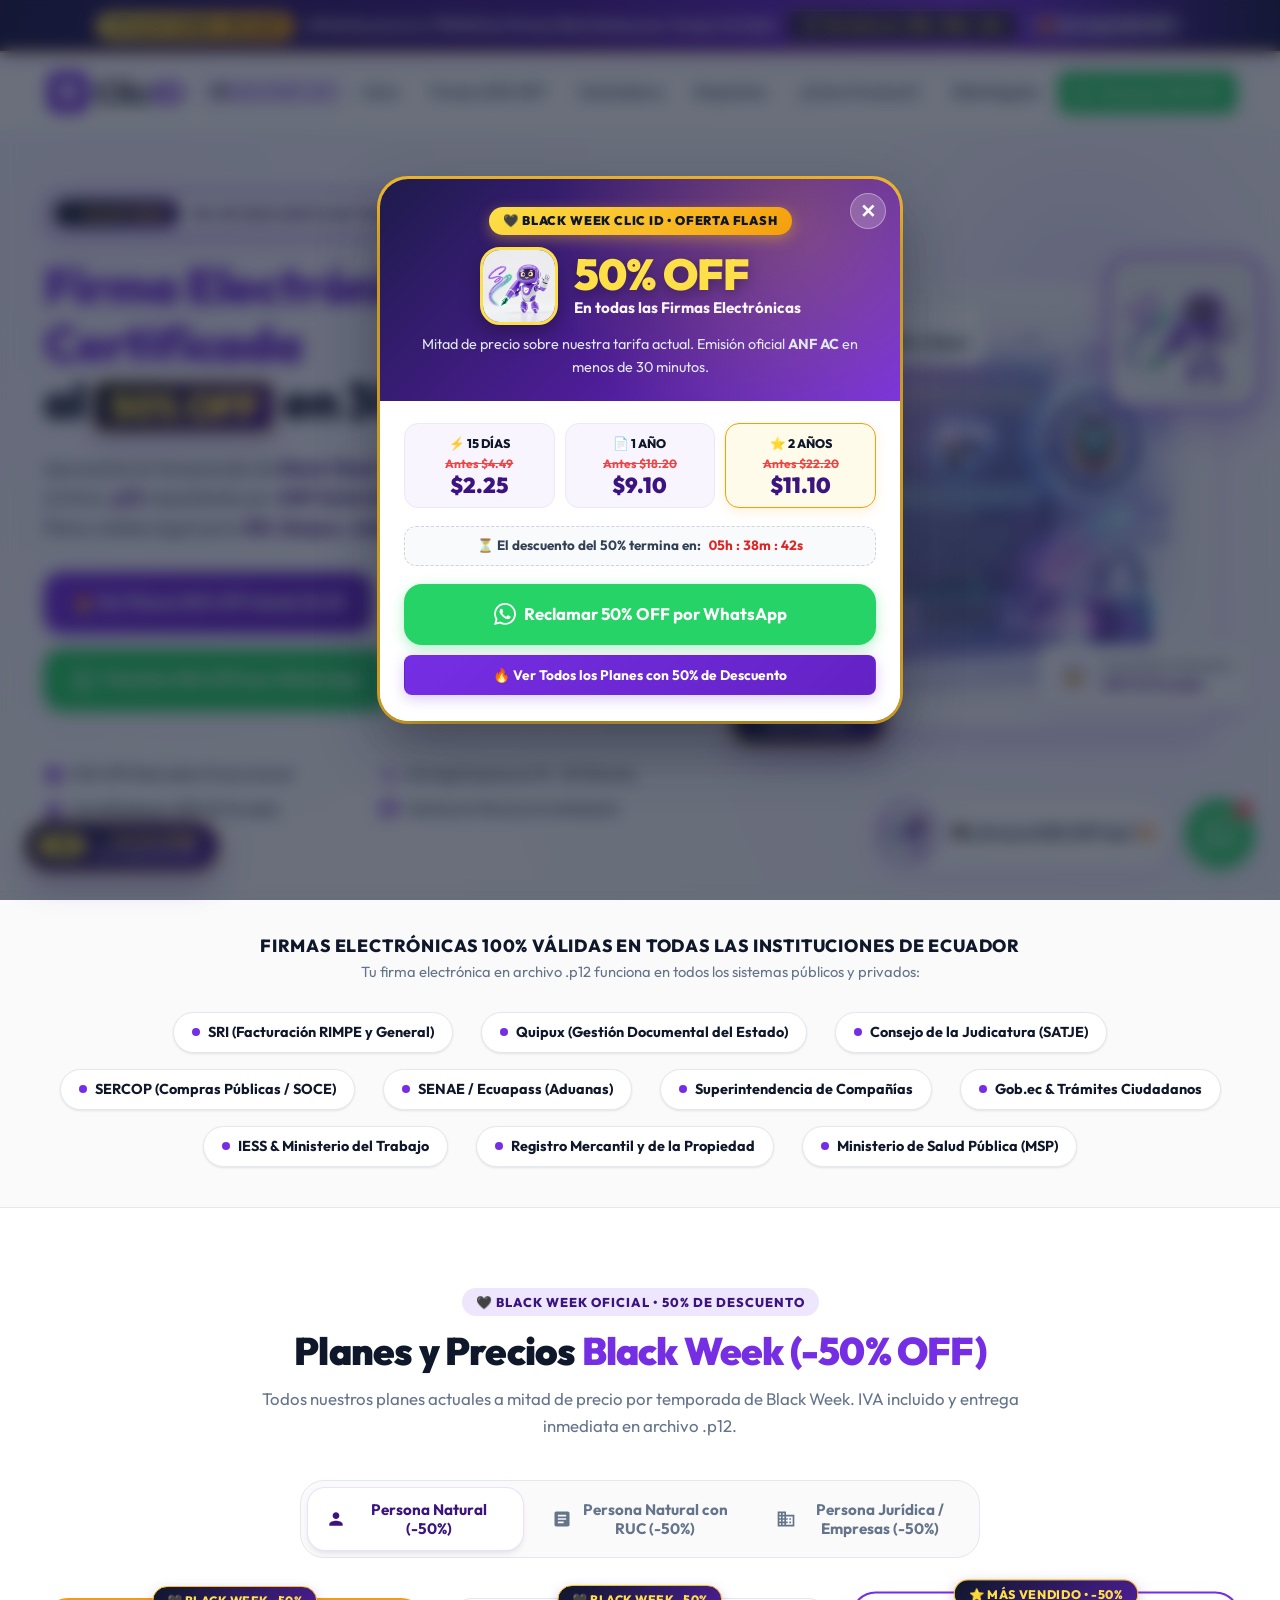
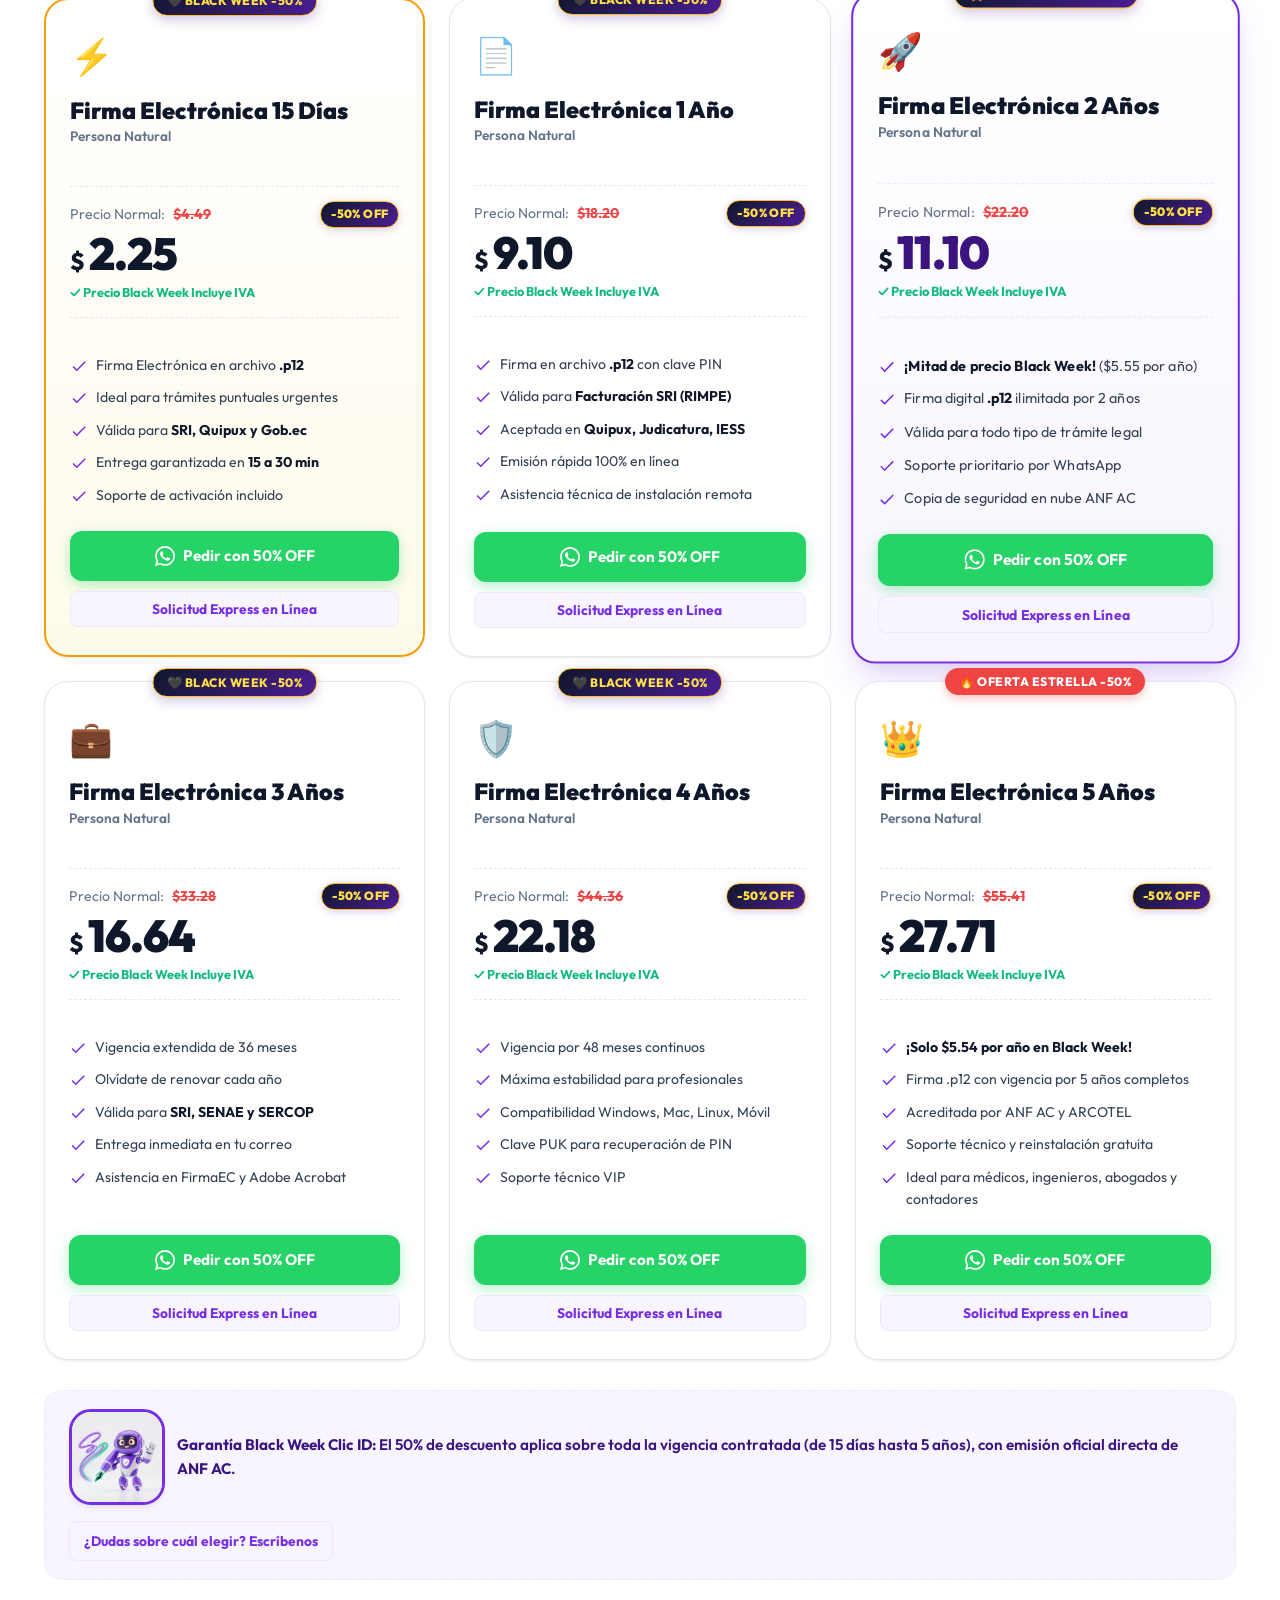
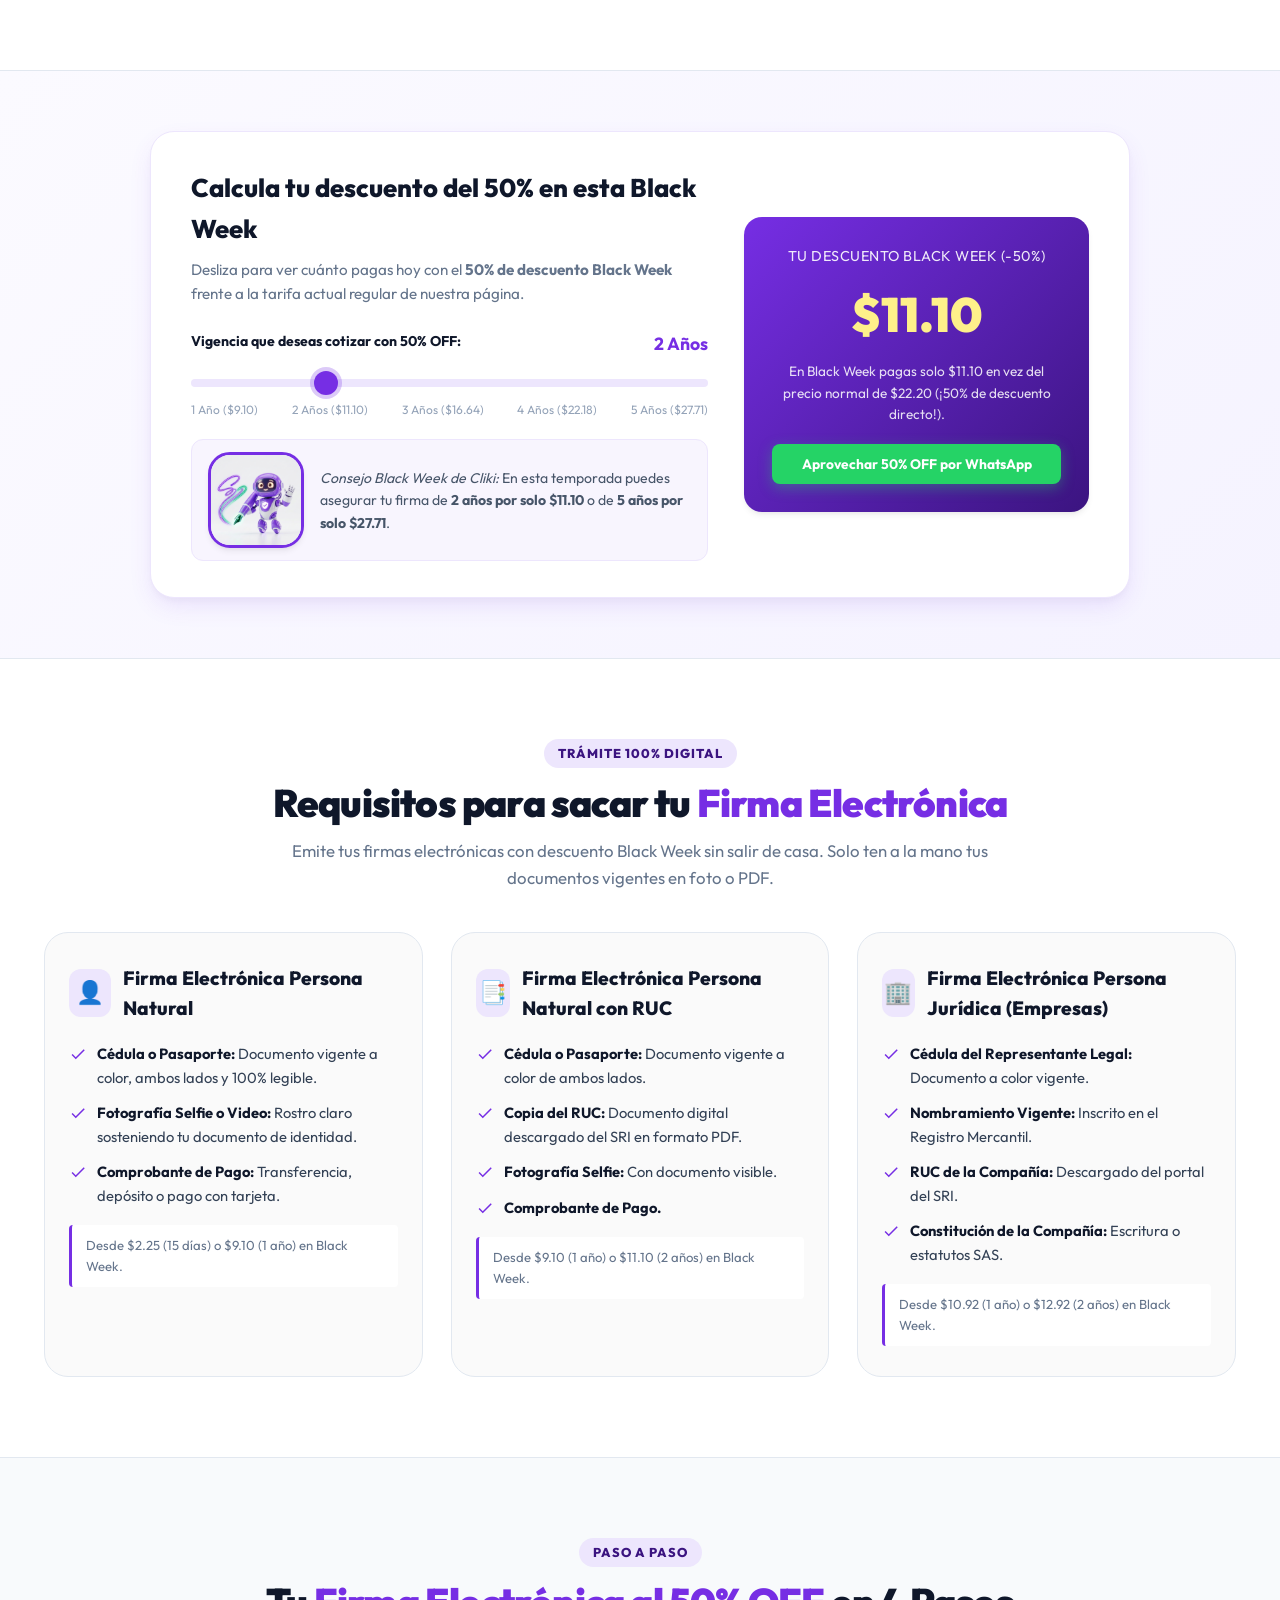
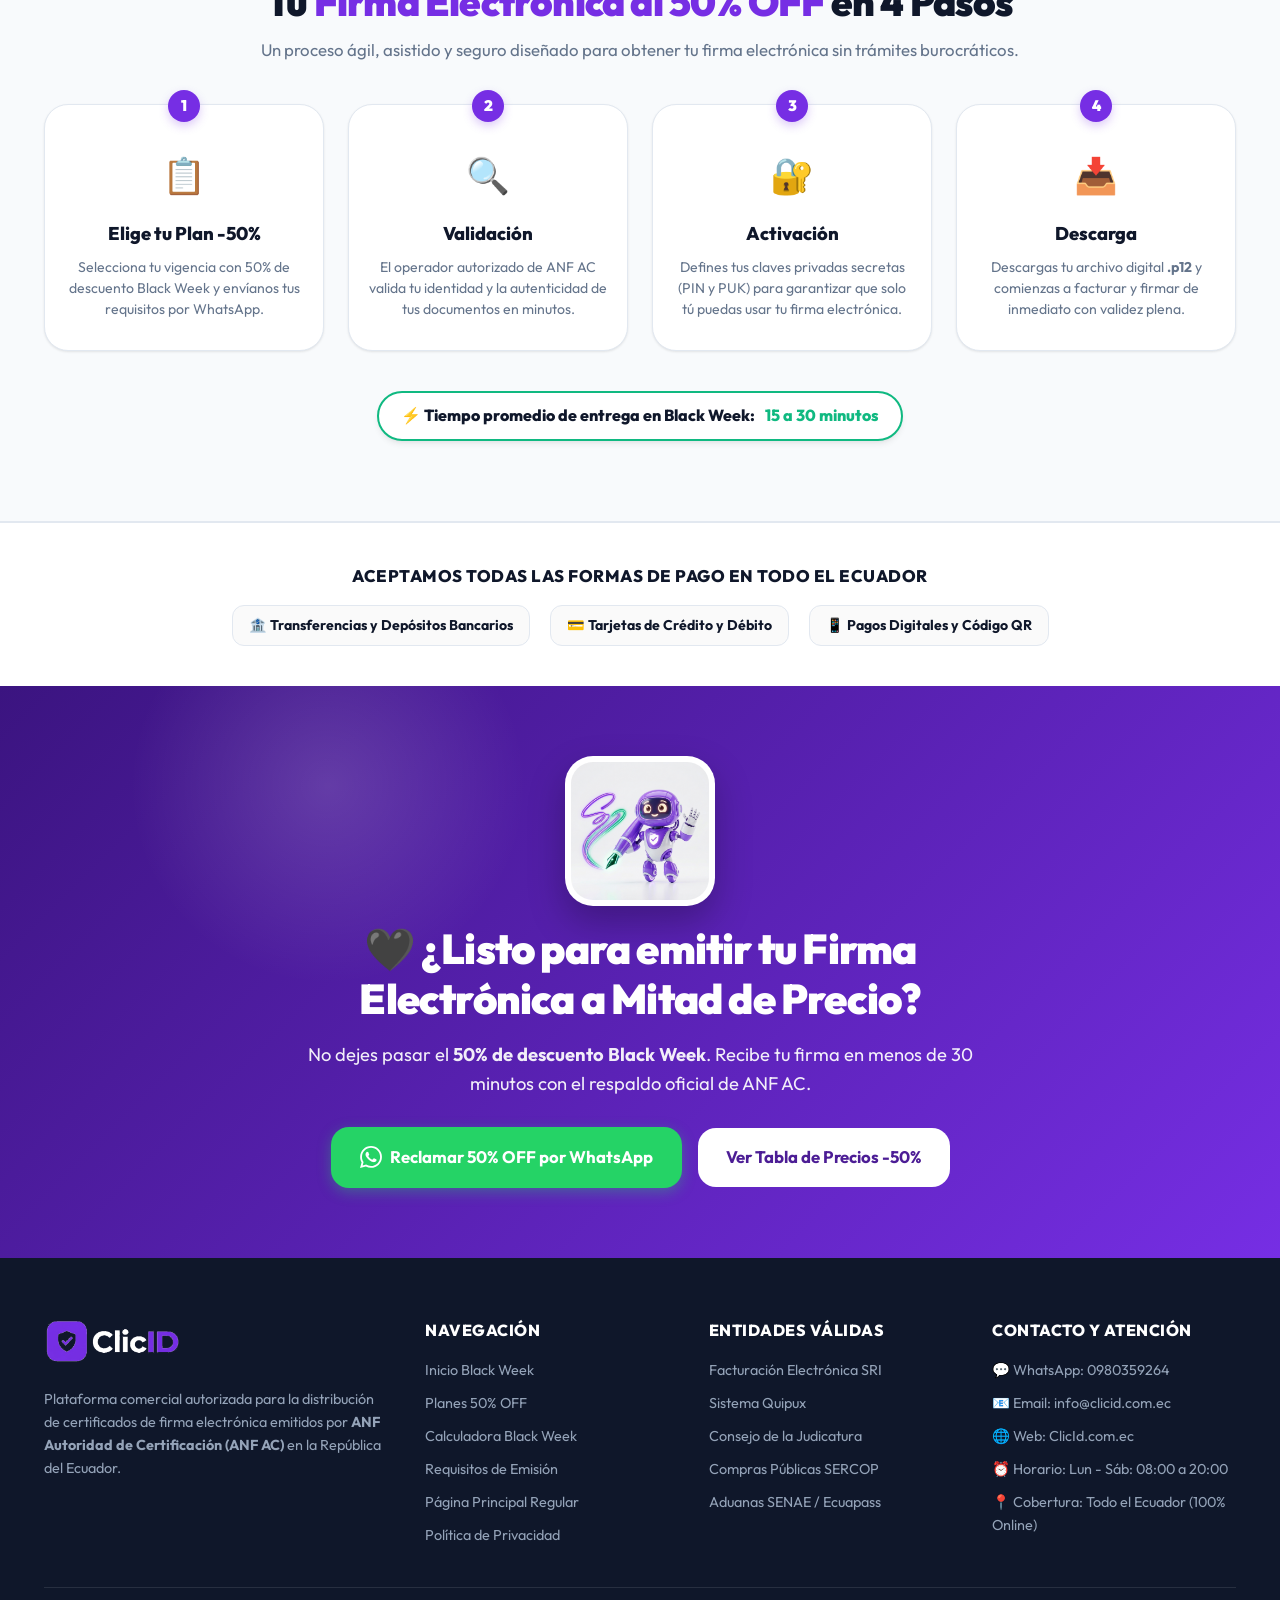
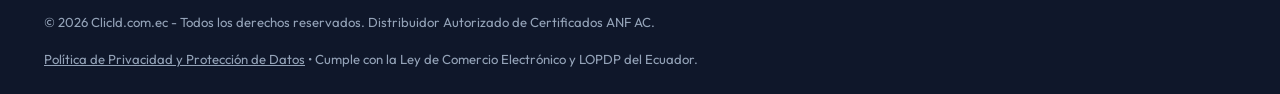
==== commit e831a525: "Switch Black Week page to light purple+white design with promotional pop-ups" ====
--- a/black-week.html
+++ b/black-week.html
@@ -29,11 +29,11 @@
   <!-- Favicon -->
   <link rel="icon" type="image/png" href="assets/logo-icon.png">
 
-  <!-- Estilos Base + Tema Especial Black Week -->
+  <!-- Estilos Base Claros (Lila + Blanco) + Pop-ups y Sellos Black Week -->
   <link rel="stylesheet" href="styles.css?v=3">
-  <link rel="stylesheet" href="black-week.css?v=1">
+  <link rel="stylesheet" href="black-week.css?v=2">
 </head>
-<body class="black-week-theme">
+<body>
 
   <!-- ==========================================================================
        Barra Superior de Urgencia BLACK WEEK
@@ -45,19 +45,22 @@
       <span class="bw-countdown-box">
         ⏳ Termina en: <span id="bwUrgencyTimer">05h : 38m : 45s</span>
       </span>
+      <button type="button" class="bw-open-popup-link" id="topBarOpenPopupBtn">
+        🎁 Ver Cupón 50% OFF
+      </button>
     </div>
   </div>
 
   <!-- ==========================================================================
-       Header / Navbar Principal (Modo Oscuro Black Week)
+       Header / Navbar Principal (Limpio y Luminoso)
        ========================================================================== -->
   <header class="header">
     <div class="container">
       <nav class="navbar">
-        <!-- Logo de Marca Oficial (Versión Clara para Fondo Oscuro) -->
+        <!-- Logo de Marca Oficial -->
         <a href="#inicio" class="logo" id="brandLogo">
-          <img src="assets/logo-light.png" alt="Clic ID - Firmas Electrónicas Ecuador Black Week" class="brand-logo-img">
-          <span class="logo-distributor-badge">🖤 <strong>BLACK WEEK</strong> • ANF AC</span>
+          <img src="assets/logo.png" alt="Clic ID - Firmas Electrónicas Ecuador Black Week" class="brand-logo-img">
+          <span class="logo-distributor-badge">🖤 <strong>BLACK WEEK -50%</strong></span>
         </a>
 
         <!-- Enlaces de Navegación -->
@@ -67,7 +70,7 @@
           <li><a href="#calculadora">Calculadora</a></li>
           <li><a href="#requisitos">Requisitos</a></li>
           <li><a href="#proceso">¿Cómo Funciona?</a></li>
-          <li><a href="index.html">Ver Web Regular</a></li>
+          <li><a href="index.html">Web Regular</a></li>
         </ul>
 
         <!-- Botón CTA en Navbar -->
@@ -89,7 +92,7 @@
   </header>
 
   <!-- ==========================================================================
-       Hero Section BLACK WEEK
+       Hero Section (Diseño Luminoso Original + Sellos Black Week 50% OFF)
        ========================================================================== -->
   <section class="hero" id="inicio">
     <div class="container">
@@ -97,7 +100,7 @@
         <!-- Contenido Izquierdo -->
         <div class="hero-content">
           <div class="bw-hero-ribbon">
-            <span class="bw-fire">🔥 BLACK WEEK</span>
+            <span class="bw-fire">🖤 BLACK WEEK</span>
             <span>50% DE DESCUENTO EN TODAS LAS VIGENCIAS</span>
           </div>
 
@@ -106,18 +109,18 @@
           </h1>
 
           <p class="hero-subtitle">
-            Aprovecha la temporada de <strong>Black Week Clic ID</strong> y obtén tu firma electrónica en archivo <strong>.p12</strong> acreditada por <strong>ANF AC</strong> a mitad de precio. Válida para <strong>SRI, Quipux, Judicatura, SERCOP, SENAE y Supercias</strong>.
+            Aprovecha la temporada de <strong>Black Week Clic ID</strong> y obtén tu firma electrónica en archivo <strong>.p12</strong> respaldada por <strong>ANF Autoridad de Certificación</strong> a mitad de precio. Plena validez legal para <strong>SRI, Quipux, Judicatura, SERCOP, SENAE y Supercias</strong>.
           </p>
 
           <div class="hero-cta-group">
-            <a href="#precios" class="btn btn-bw-gold btn-lg" id="heroCtaPrecios">
+            <a href="#precios" class="btn btn-primary btn-lg" id="heroCtaPrecios">
               <span>🔥 Ver Planes 50% OFF desde $2.25</span>
             </a>
             <a href="https://wa.me/593980359264?text=Hola,%20quiero%20aprovechar%20la%20promoci%C3%B3n%20BLACK%20WEEK%20(50%25%20OFF)%20en%20mi%20firma%20electr%C3%B3nica" target="_blank" rel="noopener" class="btn btn-whatsapp btn-lg" id="heroCtaWa">
               <svg width="22" height="22" viewBox="0 0 24 24" fill="currentColor">
                 <path d="M.057 24l1.687-6.163c-1.041-1.804-1.588-3.849-1.587-5.946.003-6.556 5.338-11.891 11.893-11.891 3.181.001 6.167 1.24 8.413 3.488 2.245 2.248 3.481 5.236 3.48 8.414-.003 6.557-5.338 11.892-11.893 11.892-1.99-.001-3.951-.5-5.688-1.448l-6.305 1.654zm6.597-3.807c1.676.995 3.276 1.591 5.392 1.592 5.448 0 9.886-4.434 9.889-9.885.002-5.462-4.415-9.89-9.881-9.892-5.452 0-9.887 4.434-9.889 9.884-.001 2.225.651 3.891 1.746 5.634l-.999 3.648 3.742-.981zm11.387-5.464c-.074-.124-.272-.198-.57-.347-.297-.149-1.758-.868-2.031-.967-.272-.099-.47-.149-.669.149-.198.297-.768.967-.941 1.165-.173.198-.347.223-.644.074-.297-.149-1.255-.462-2.39-1.475-.883-.788-1.48-1.761-1.653-2.059-.173-.297-.018-.458.13-.606.134-.133.297-.347.446-.521.151-.172.2-.296.3-.495.099-.198.05-.372-.025-.521-.075-.148-.669-1.611-.916-2.206-.242-.579-.487-.501-.669-.51l-.57-.01c-.198 0-.52.074-.792.372s-1.04 1.016-1.04 2.479 1.065 2.876 1.213 3.074c.149.198 2.095 3.2 5.076 4.487.709.306 1.263.489 1.694.626.712.226 1.36.194 1.872.118.571-.085 1.758-.719 2.006-1.413.248-.695.248-1.29.173-1.414z"/>
               </svg>
-              <span>Pedir Descuento por WhatsApp</span>
+              <span>Tramitar 50% OFF por WhatsApp</span>
             </a>
           </div>
 
@@ -145,7 +148,7 @@
               <svg width="20" height="20" viewBox="0 0 24 24" fill="currentColor">
                 <path d="M20 2H4c-1.1 0-1.99.9-1.99 2L2 22l4-4h14c1.1 0 2-.9 2-2V4c0-1.1-.9-2-2-2zM6 9h12v2H6V9zm8 5H6v-2h8v2zm4-6H6V6h12v2z"/>
               </svg>
-              <span>Soporte Técnico de Instalación</span>
+              <span>Asistencia Técnica en Instalación</span>
             </div>
           </div>
         </div>
@@ -155,7 +158,7 @@
           <div class="floating-badge badge-top">
             <div class="badge-icon-wrap green">✓</div>
             <div>
-              <div style="font-size:0.75rem;color:#64748b;">Promoción Activa</div>
+              <div style="font-size:0.75rem;color:#64748b;">Estado de Emisión</div>
               <div style="color:#0f172a;">Aprobada para SRI y Quipux</div>
             </div>
           </div>
@@ -298,7 +301,7 @@
 
             <div class="calc-mascot-tip">
               <img src="assets/mascot-clicid.jpg" alt="Consejo Mascota Clic ID" class="mini-mascot-avatar">
-              <p style="font-size:0.88rem;margin-bottom:0;">
+              <p style="font-size:0.88rem;color:#475569;margin-bottom:0;">
                 <em>Consejo Black Week de Cliki:</em> En esta temporada puedes asegurar tu firma de <strong>2 años por solo $11.10</strong> o de <strong>5 años por solo $27.71</strong>.
               </p>
             </div>
@@ -308,8 +311,8 @@
             <div class="calc-label">Tu Descuento Black Week (-50%)</div>
             <div class="calc-savings-num" id="calcSavingsNum">$11.10</div>
             <div class="calc-details" id="calcDetails">En Black Week pagas solo $11.10 en vez del precio normal de $22.20 (¡50% de descuento directo!).</div>
-            <a href="https://wa.me/593980359264?text=Hola,%20quiero%20aprovechar%20el%2050%25%20OFF%20de%20BLACK%20WEEK%20en%20la%20firma%20de%202%20A%C3%B1os%20por%20$11.10" target="_blank" rel="noopener" class="btn btn-bw-gold btn-sm" id="calcWaBtn" style="width:100%;">
-              🔥 Reclamar 50% OFF por WhatsApp
+            <a href="https://wa.me/593980359264?text=Hola,%20quiero%20aprovechar%20el%2050%25%20OFF%20de%20BLACK%20WEEK%20en%20la%20firma%20de%202%20A%C3%B1os%20por%20$11.10" target="_blank" rel="noopener" class="btn btn-whatsapp btn-sm" id="calcWaBtn" style="width:100%;">
+              Aprovechar 50% OFF por WhatsApp
             </a>
           </div>
         </div>
@@ -504,7 +507,7 @@
             </svg>
             <span>Reclamar 50% OFF por WhatsApp</span>
           </a>
-          <a href="#precios" class="btn btn-bw-gold btn-lg">
+          <a href="#precios" class="btn btn-outline btn-lg" style="background:#fff;color:#4c1d95;border:none;">
             Ver Tabla de Precios -50%
           </a>
         </div>
@@ -572,6 +575,75 @@
       </div>
     </div>
   </footer>
+
+  <!-- ==========================================================================
+       POP-UP PROMOCIONAL BLACK WEEK (Aparece automáticamente y al hacer clic en el botón flotante)
+       ========================================================================== -->
+  <div class="bw-popup-overlay" id="bwPromoPopupOverlay">
+    <div class="bw-popup-card">
+      <button type="button" class="bw-popup-close" id="bwPopupCloseBtn" aria-label="Cerrar Promoción">✕</button>
+
+      <div class="bw-popup-header">
+        <div class="bw-popup-tag">🖤 BLACK WEEK CLIC ID • OFERTA FLASH</div>
+        <div class="bw-popup-header-row">
+          <img src="assets/mascot-clicid.jpg" alt="Mascota Cliki Black Week" class="bw-popup-mascot">
+          <div class="bw-popup-discount-hero">
+            <div class="percent">50% OFF</div>
+            <div class="sub">En todas las Firmas Electrónicas</div>
+          </div>
+        </div>
+        <p>Mitad de precio sobre nuestra tarifa actual. Emisión oficial <strong>ANF AC</strong> en menos de 30 minutos.</p>
+      </div>
+
+      <div class="bw-popup-body">
+        <div class="bw-popup-mini-grid">
+          <div class="bw-popup-price-pill">
+            <div class="dur">⚡ 15 Días</div>
+            <div class="old">Antes $4.49</div>
+            <div class="now">$2.25</div>
+          </div>
+          <div class="bw-popup-price-pill">
+            <div class="dur">📄 1 Año</div>
+            <div class="old">Antes $18.20</div>
+            <div class="now">$9.10</div>
+          </div>
+          <div class="bw-popup-price-pill featured">
+            <div class="dur">⭐ 2 Años</div>
+            <div class="old">Antes $22.20</div>
+            <div class="now">$11.10</div>
+          </div>
+        </div>
+
+        <div class="bw-popup-timer-strip">
+          <span>⏳ El descuento del 50% termina en:</span>
+          <strong id="bwPopupTimer">05h : 38m : 45s</strong>
+        </div>
+
+        <div class="bw-popup-actions">
+          <a href="https://wa.me/593980359264?text=Hola,%20vi%20el%20Pop-up%20de%20BLACK%20WEEK%20y%20quiero%20reclamar%20el%2050%25%20de%20descuento%20en%20mi%20firma%20electr%C3%B3nica" target="_blank" rel="noopener" class="btn btn-whatsapp btn-lg" style="width:100%;">
+            <svg width="22" height="22" viewBox="0 0 24 24" fill="currentColor">
+              <path d="M.057 24l1.687-6.163c-1.041-1.804-1.588-3.849-1.587-5.946.003-6.556 5.338-11.891 11.893-11.891 3.181.001 6.167 1.24 8.413 3.488 2.245 2.248 3.481 5.236 3.48 8.414-.003 6.557-5.338 11.892-11.893 11.892-1.99-.001-3.951-.5-5.688-1.448l-6.305 1.654zm6.597-3.807c1.676.995 3.276 1.591 5.392 1.592 5.448 0 9.886-4.434 9.889-9.885.002-5.462-4.415-9.89-9.881-9.892-5.452 0-9.887 4.434-9.889 9.884-.001 2.225.651 3.891 1.746 5.634l-.999 3.648 3.742-.981zm11.387-5.464c-.074-.124-.272-.198-.57-.347-.297-.149-1.758-.868-2.031-.967-.272-.099-.47-.149-.669.149-.198.297-.768.967-.941 1.165-.173.198-.347.223-.644.074-.297-.149-1.255-.462-2.39-1.475-.883-.788-1.48-1.761-1.653-2.059-.173-.297-.018-.458.13-.606.134-.133.297-.347.446-.521.151-.172.2-.296.3-.495.099-.198.05-.372-.025-.521-.075-.148-.669-1.611-.916-2.206-.242-.579-.487-.501-.669-.51l-.57-.01c-.198 0-.52.074-.792.372s-1.04 1.016-1.04 2.479 1.065 2.876 1.213 3.074c.149.198 2.095 3.2 5.076 4.487.709.306 1.263.489 1.694.626.712.226 1.36.194 1.872.118.571-.085 1.758-.719 2.006-1.413.248-.695.248-1.29.173-1.414z"/>
+            </svg>
+            <span>Reclamar 50% OFF por WhatsApp</span>
+          </a>
+          <a href="#precios" class="btn btn-primary btn-sm" id="bwPopupSeePlansBtn" style="width:100%;">
+            🔥 Ver Todos los Planes con 50% de Descuento
+          </a>
+        </div>
+      </div>
+    </div>
+  </div>
+
+  <!-- ==========================================================================
+       Botón / Sticker Flotante Inferior Izquierdo para Abrir el Pop-up Black Week
+       ========================================================================== -->
+  <button type="button" class="bw-floating-launcher" id="bwFloatingLauncher" aria-label="Abrir Cupón Black Week 50% OFF">
+    <span class="bw-launcher-badge">-50%</span>
+    <span class="bw-launcher-text">
+      <span class="title">🖤 BLACK WEEK</span>
+      <span class="sub">Ver Cupón 50% OFF</span>
+    </span>
+  </button>
 
   <!-- ==========================================================================
        Widget Flotante de WhatsApp BLACK WEEK
@@ -665,14 +737,14 @@
     <div class="modal-card">
       <button class="modal-close-btn" id="modalCloseBtn" aria-label="Cerrar Ventana">✕</button>
       
-      <img src="assets/logo-light.png" alt="Clic ID Black Week" class="modal-logo-img">
+      <img src="assets/logo.png" alt="Clic ID Black Week" class="modal-logo-img">
       <h3 class="modal-title" style="text-align:center;">Solicitud Black Week (-50% OFF)</h3>
       <p class="modal-subtitle" style="text-align:center;">Completa tus datos y te atenderemos de inmediato por WhatsApp con tu descuento aplicado.</p>
 
       <div class="modal-plan-summary" id="modalPlanSummary">
         <div>
           <div class="summary-title">Persona Natural - 2 Años (BLACK WEEK -50%)</div>
-          <small style="color: #fbbf24;">Distribuidor Autorizado ANF AC</small>
+          <small style="color: #64748b;">Distribuidor Autorizado ANF AC</small>
         </div>
         <div class="summary-price">$11.10</div>
       </div>
@@ -711,6 +783,6 @@
   </div>
 
   <!-- JavaScript Black Week -->
-  <script src="black-week.js?v=1"></script>
+  <script src="black-week.js?v=2"></script>
 </body>
 </html>
--- a/black-week.css
+++ b/black-week.css
@@ -1,37 +1,21 @@
 /* ==========================================================================
-   ClicId.com.ec - BLACK WEEK EDITION (50% OFF EN TODOS LOS PLANES)
-   Paleta: Obsidian Black + Neon Gold + Electric Purple + Crimson 50% OFF
+   ClicId.com.ec - BLACK WEEK EDITION (Fondo Claro + Morado Clic ID + Pop-ups Black Week)
+   Mantiene la estética luminosa Lila + Blanco oficial con Pop-ups y Sellos Black Week
    ========================================================================== */
 
 :root {
-  --bw-bg-deep: #06060b;
-  --bw-bg-surface: #0d0d17;
-  --bw-bg-card: #131322;
-  --bw-bg-card-hover: #19192e;
-  --bw-border: rgba(255, 255, 255, 0.1);
-  --bw-border-gold: rgba(251, 191, 36, 0.45);
-  --bw-gold: #fbbf24;
-  --bw-gold-bright: #fde047;
-  --bw-gold-dark: #d97706;
+  --bw-gold: #f59e0b;
+  --bw-gold-bright: #fbbf24;
+  --bw-gold-light: #fef3c7;
+  --bw-black: #0f172a;
   --bw-red: #ef4444;
-  --bw-purple: #9333ea;
-  --bw-purple-neon: #a855f7;
-  --bw-text-white: #f8fafc;
-  --bw-text-gray: #cbd5e1;
-  --bw-text-muted: #94a3b8;
-}
-
-body.black-week-theme {
-  background-color: var(--bw-bg-deep);
-  color: var(--bw-text-gray);
 }
 
 /* ==========================================================================
-   Top Black Week Urgency Bar
+   1. Barra Superior Flotante de Black Week (Contraste Elegante sobre Web Clara)
    ========================================================================== */
 .bw-top-bar {
-  background: linear-gradient(90deg, #000000 0%, #1e1b4b 35%, #4c1d95 70%, #000000 100%);
-  border-bottom: 1px solid var(--bw-border-gold);
+  background: linear-gradient(90deg, #1e1b4b 0%, #4c1d95 45%, #762ee4 75%, #1e1b4b 100%);
   color: #ffffff;
   padding: 10px 16px;
   font-size: 0.9rem;
@@ -39,7 +23,8 @@
   text-align: center;
   position: relative;
   z-index: 101;
-  box-shadow: 0 4px 20px rgba(251, 191, 36, 0.15);
+  box-shadow: 0 4px 16px rgba(118, 46, 228, 0.22);
+  border-bottom: 2px solid var(--bw-gold-bright);
 }
 
 .bw-top-bar .container {
@@ -51,15 +36,15 @@
 }
 
 .bw-pill-50 {
-  background: linear-gradient(135deg, #fbbf24 0%, #f59e0b 100%);
-  color: #000000;
+  background: linear-gradient(135deg, #fde047 0%, #f59e0b 100%);
+  color: #0f172a;
   font-weight: 900;
   font-size: 0.78rem;
   padding: 3px 12px;
   border-radius: 9999px;
-  letter-spacing: 0.8px;
+  letter-spacing: 0.7px;
   text-transform: uppercase;
-  box-shadow: 0 0 14px rgba(251, 191, 36, 0.55);
+  box-shadow: 0 2px 10px rgba(251, 191, 36, 0.45);
   animation: pulse-badge 1.6s infinite;
 }
 
@@ -67,160 +52,72 @@
   display: inline-flex;
   align-items: center;
   gap: 6px;
-  background: rgba(0, 0, 0, 0.65);
-  border: 1px solid var(--bw-gold);
-  color: var(--bw-gold-bright);
+  background: rgba(15, 23, 42, 0.75);
+  border: 1px solid var(--bw-gold-bright);
+  color: #fde047;
   padding: 3px 12px;
   border-radius: 8px;
   font-weight: 800;
   font-variant-numeric: tabular-nums;
 }
 
+.bw-open-popup-link {
+  background: rgba(255, 255, 255, 0.16);
+  color: #ffffff;
+  border: 1px solid rgba(255, 255, 255, 0.35);
+  padding: 3px 10px;
+  border-radius: 999px;
+  font-size: 0.78rem;
+  font-weight: 800;
+  cursor: pointer;
+  transition: var(--transition);
+}
+
+.bw-open-popup-link:hover {
+  background: var(--bw-gold-bright);
+  color: #0f172a;
+  border-color: var(--bw-gold-bright);
+}
+
 /* ==========================================================================
-   Header / Navbar Oscuro
+   2. Acentos Black Week sobre el Hero Claro y Tarjetas Blancas
    ========================================================================== */
-.black-week-theme .header {
-  background: rgba(9, 9, 17, 0.92);
-  border-bottom: 1px solid rgba(251, 191, 36, 0.2);
-}
-
-.black-week-theme .header.scrolled {
-  background: rgba(6, 6, 12, 0.98);
-  box-shadow: 0 8px 28px rgba(0, 0, 0, 0.65);
-}
-
-.black-week-theme .logo-distributor-badge {
-  background: rgba(251, 191, 36, 0.12);
-  color: var(--bw-gold);
-  border: 1px solid rgba(251, 191, 36, 0.35);
-}
-
-.black-week-theme .logo-distributor-badge strong {
-  color: #ffffff;
-}
-
-.black-week-theme .nav-links a {
-  color: var(--bw-text-gray);
-}
-
-.black-week-theme .nav-links a:hover {
-  color: var(--bw-gold);
-}
-
-.black-week-theme .nav-links a::after {
-  background: var(--bw-gold);
-}
-
-.black-week-theme .mobile-toggle {
-  color: #ffffff;
-}
-
-/* ==========================================================================
-   Hero Section Black Week
-   ========================================================================== */
-.black-week-theme .hero {
-  background:
-    radial-gradient(circle at 15% 20%, rgba(147, 51, 234, 0.24) 0%, transparent 45%),
-    radial-gradient(circle at 85% 30%, rgba(251, 191, 36, 0.16) 0%, transparent 50%),
-    linear-gradient(180deg, #06060b 0%, #0d0d18 100%);
-  border-bottom: 1px solid rgba(251, 191, 36, 0.18);
-}
-
-.black-week-theme .hero::before {
-  background: radial-gradient(circle, rgba(251, 191, 36, 0.15) 0%, transparent 70%);
-}
-
 .bw-hero-ribbon {
   display: inline-flex;
   align-items: center;
   gap: 10px;
-  background: linear-gradient(90deg, rgba(251, 191, 36, 0.16) 0%, rgba(147, 51, 234, 0.2) 100%);
-  border: 1.5px solid var(--bw-gold);
-  color: var(--bw-gold-bright);
-  padding: 7px 16px;
+  background: #ffffff;
+  border: 2px solid var(--primary);
+  color: var(--primary-dark);
+  padding: 6px 16px 6px 8px;
   border-radius: 9999px;
   font-size: 0.86rem;
   font-weight: 800;
   width: fit-content;
-  box-shadow: 0 0 22px rgba(251, 191, 36, 0.2);
-  text-transform: uppercase;
-  letter-spacing: 0.6px;
+  box-shadow: 0 8px 20px rgba(118, 46, 228, 0.14);
 }
 
 .bw-hero-ribbon .bw-fire {
-  background: var(--bw-red);
-  color: #fff;
-  padding: 2px 8px;
+  background: linear-gradient(135deg, #0f172a 0%, #3b1480 100%);
+  color: #fde047;
+  padding: 4px 12px;
   border-radius: 999px;
-  font-size: 0.74rem;
-  font-weight: 900;
-}
-
-.black-week-theme .hero-title {
-  color: #ffffff;
-}
-
-.black-week-theme .hero-title .highlight {
-  background: linear-gradient(135deg, #fde047 0%, #fbbf24 50%, #f59e0b 100%);
-  -webkit-background-clip: text;
-  -webkit-text-fill-color: transparent;
-}
-
-.black-week-theme .hero-title .bw-50-highlight {
+  font-size: 0.76rem;
+  font-weight: 900;
+  letter-spacing: 0.5px;
+}
+
+.hero-title .bw-50-highlight {
   display: inline-block;
-  background: linear-gradient(135deg, #ef4444 0%, #dc2626 100%);
-  color: #ffffff;
-  -webkit-text-fill-color: #ffffff;
+  background: linear-gradient(135deg, #0f172a 0%, #4c1d95 100%);
+  color: #fde047;
+  -webkit-text-fill-color: #fde047;
   padding: 2px 14px;
   border-radius: 12px;
-  font-size: 2.3rem;
+  font-size: 2.35rem;
   vertical-align: middle;
-  box-shadow: 0 6px 20px rgba(239, 68, 68, 0.45);
-  border: 2px solid #fde047;
-}
-
-.black-week-theme .hero-subtitle {
-  color: var(--bw-text-gray);
-}
-
-.black-week-theme .hero-subtitle strong {
-  color: var(--bw-gold-bright);
-}
-
-.btn-bw-gold {
-  background: linear-gradient(135deg, #fbbf24 0%, #d97706 100%);
-  color: #000000 !important;
-  font-weight: 900;
-  box-shadow: 0 6px 24px rgba(251, 191, 36, 0.4);
-  border: 1px solid #fde047;
-}
-
-.btn-bw-gold:hover {
-  background: linear-gradient(135deg, #fde047 0%, #f59e0b 100%);
-  transform: translateY(-2px);
-  box-shadow: 0 10px 30px rgba(251, 191, 36, 0.55);
-}
-
-.black-week-theme .hero-trust-list {
-  border-top-color: rgba(255, 255, 255, 0.14);
-}
-
-.black-week-theme .trust-item {
-  color: var(--bw-text-gray);
-}
-
-.black-week-theme .trust-item svg {
-  color: var(--bw-gold);
-}
-
-.black-week-theme .hero-img-wrapper {
-  border: 3px solid var(--bw-gold);
-  box-shadow: 0 20px 50px rgba(251, 191, 36, 0.22), 0 0 40px rgba(147, 51, 234, 0.3);
-}
-
-.black-week-theme .hero-mascot-corner {
-  border-color: var(--bw-gold);
-  box-shadow: 0 16px 36px rgba(251, 191, 36, 0.35);
+  box-shadow: 0 8px 20px rgba(76, 29, 149, 0.25);
+  border: 2px solid #fbbf24;
 }
 
 /* Sticker Flotante -50% en Hero */
@@ -228,13 +125,13 @@
   position: absolute;
   bottom: -18px;
   left: -20px;
-  background: linear-gradient(135deg, #ef4444 0%, #b91c1c 100%);
-  color: #ffffff;
-  border: 3px solid #fde047;
+  background: linear-gradient(135deg, #0f172a 0%, #3b1480 100%);
+  color: #ffffff;
+  border: 3px solid #fbbf24;
   border-radius: 20px;
   padding: 10px 18px;
   z-index: 4;
-  box-shadow: 0 14px 30px rgba(239, 68, 68, 0.5);
+  box-shadow: 0 14px 28px rgba(76, 29, 149, 0.32);
   text-align: center;
   line-height: 1.1;
   animation: float 3.2s ease-in-out infinite;
@@ -252,375 +149,311 @@
   font-weight: 800;
   text-transform: uppercase;
   letter-spacing: 0.8px;
-}
-
-/* ==========================================================================
-   Entities Section Dark
-   ========================================================================== */
-.black-week-theme .entities-section {
-  background: #0a0a14;
-  border-color: var(--bw-border);
-}
-
-.black-week-theme .entities-header h2 {
-  color: #ffffff;
-}
-
-.black-week-theme .entities-header p {
-  color: var(--bw-text-muted);
-}
-
-.black-week-theme .entity-chip {
-  background: var(--bw-bg-card);
-  border-color: var(--bw-border);
-  color: var(--bw-text-white);
-}
-
-.black-week-theme .entity-chip:hover {
-  border-color: var(--bw-gold);
-  color: var(--bw-gold);
-}
-
-.black-week-theme .entity-chip .dot {
-  background: var(--bw-gold);
-}
-
-/* ==========================================================================
-   Pricing Section Black Week (50% OFF Cards)
-   ========================================================================== */
-.black-week-theme .pricing-section {
-  background: radial-gradient(circle at 50% 0%, rgba(147, 51, 234, 0.16) 0%, transparent 60%),
-              var(--bw-bg-deep);
-}
-
-.black-week-theme .section-tag {
-  background: rgba(251, 191, 36, 0.14);
-  color: var(--bw-gold);
-  border: 1px solid rgba(251, 191, 36, 0.35);
-}
-
-.black-week-theme .section-title {
-  color: #ffffff;
-}
-
-.black-week-theme .section-title span {
-  color: var(--bw-gold);
-}
-
-.black-week-theme .section-desc {
-  color: var(--bw-text-muted);
-}
-
-/* Tabs */
-.black-week-theme .pricing-tabs-nav {
-  background: var(--bw-bg-surface);
-  border-color: rgba(251, 191, 36, 0.25);
-}
-
-.black-week-theme .tab-btn {
-  color: var(--bw-text-muted);
-}
-
-.black-week-theme .tab-btn:hover {
-  color: #ffffff;
-}
-
-.black-week-theme .tab-btn.active {
-  background: linear-gradient(135deg, #fbbf24 0%, #d97706 100%);
-  color: #000000;
-  font-weight: 800;
-  border-color: #fde047;
-  box-shadow: 0 4px 16px rgba(251, 191, 36, 0.35);
-}
-
-/* Pricing Cards Dark */
-.black-week-theme .pricing-card {
-  background: linear-gradient(180deg, #131322 0%, #0d0d18 100%);
-  border: 1.5px solid rgba(255, 255, 255, 0.12);
-  box-shadow: 0 12px 30px rgba(0, 0, 0, 0.45);
-}
-
-.black-week-theme .pricing-card:hover {
-  border-color: var(--bw-gold);
-  box-shadow: 0 20px 45px rgba(251, 191, 36, 0.18);
-}
-
-.black-week-theme .pricing-card.featured {
-  background: linear-gradient(180deg, #1e1638 0%, #120e24 100%);
-  border: 2.5px solid var(--bw-gold);
-  box-shadow: 0 20px 50px rgba(251, 191, 36, 0.22);
-}
-
-.black-week-theme .pricing-card.bomba {
-  background: linear-gradient(180deg, #1f1710 0%, #120f1c 100%);
-  border: 2px solid var(--bw-gold);
-}
-
-.black-week-theme .card-duration {
-  color: #ffffff;
-}
-
-.black-week-theme .card-target {
-  color: var(--bw-gold);
-}
-
-.black-week-theme .card-pricing-block {
-  border-color: rgba(255, 255, 255, 0.12);
-  position: relative;
-}
-
+  color: #ffffff;
+}
+
+/* Etiqueta -50% OFF dentro de cada tarjeta blanca */
 .bw-discount-tag {
   display: inline-block;
-  background: linear-gradient(135deg, #ef4444 0%, #dc2626 100%);
-  color: #ffffff;
+  background: linear-gradient(135deg, #0f172a 0%, #4c1d95 100%);
+  color: #fde047;
   font-size: 0.74rem;
   font-weight: 900;
-  padding: 2px 9px;
+  padding: 3px 10px;
   border-radius: 999px;
   margin-left: auto;
   letter-spacing: 0.4px;
-  border: 1px solid #fde047;
-}
-
-.black-week-theme .price-regular-row {
-  color: var(--bw-text-muted);
-}
-
-.black-week-theme .price-old {
-  color: #f87171;
-  font-size: 1rem;
-}
-
-.black-week-theme .price-currency {
-  color: var(--bw-gold);
-}
-
-.black-week-theme .price-amount {
-  color: #ffffff;
-}
-
-.black-week-theme .featured .price-amount,
-.black-week-theme .bomba .price-amount {
-  color: var(--bw-gold-bright);
-  text-shadow: 0 0 20px rgba(251, 191, 36, 0.35);
-}
-
-.black-week-theme .card-features li {
-  color: var(--bw-text-gray);
-}
-
-.black-week-theme .card-features li strong {
-  color: #ffffff;
-}
-
-.black-week-theme .card-features li svg {
-  color: var(--bw-gold);
-}
-
-.black-week-theme .btn-outline {
-  background: rgba(255, 255, 255, 0.05);
-  color: var(--bw-gold);
-  border-color: rgba(251, 191, 36, 0.35);
-}
-
-.black-week-theme .btn-outline:hover {
-  background: rgba(251, 191, 36, 0.15);
-  border-color: var(--bw-gold);
-  color: #ffffff;
-}
-
-.black-week-theme .pricing-footer-banner {
-  background: var(--bw-bg-card);
-  border-color: var(--bw-border-gold);
-}
-
-.black-week-theme .pricing-footer-text {
-  color: var(--bw-text-white);
+  border: 1px solid #fbbf24;
+  box-shadow: 0 2px 8px rgba(76, 29, 149, 0.2);
+}
+
+.card-badge.bw-black-gold {
+  background: linear-gradient(135deg, #0f172a 0%, #4c1d95 100%);
+  color: #fde047;
+  border: 1.5px solid #fbbf24;
+  box-shadow: 0 4px 12px rgba(76, 29, 149, 0.25);
 }
 
 /* ==========================================================================
-   Calculadora, Requisitos, Proceso, Beneficios, Testimonios, Pagos, FAQ
+   3. POP-UP PROMOCIONAL BLACK WEEK (Modal Interactivo de Alta Conversión)
    ========================================================================== */
-.black-week-theme .calculator-section {
-  background: linear-gradient(135deg, #0b0b15 0%, #151026 100%);
-  border-color: var(--bw-border);
-}
-
-.black-week-theme .calc-box {
-  background: var(--bw-bg-card);
-  border-color: var(--bw-border-gold);
-  box-shadow: 0 20px 50px rgba(0, 0, 0, 0.6);
-}
-
-.black-week-theme .calc-left h3,
-.black-week-theme .slider-labels {
-  color: #ffffff;
-}
-
-.black-week-theme .calc-left p {
-  color: var(--bw-text-gray);
-}
-
-.black-week-theme .slider-labels span.val {
-  color: var(--bw-gold);
-}
-
-.black-week-theme .calc-mascot-tip {
-  background: rgba(251, 191, 36, 0.08);
-  border-color: rgba(251, 191, 36, 0.3);
-}
-
-.black-week-theme .calc-mascot-tip p {
-  color: var(--bw-text-white) !important;
-}
-
-.black-week-theme .calc-right {
-  background: linear-gradient(135deg, #1e1b4b 0%, #3b0764 100%);
-  border: 1.5px solid var(--bw-gold);
-}
-
-.black-week-theme .requirements-section,
-.black-week-theme .benefits-section,
-.black-week-theme .payments-section {
-  background: var(--bw-bg-deep);
-  border-color: var(--bw-border);
-}
-
-.black-week-theme .process-section,
-.black-week-theme .faq-section,
-.black-week-theme .testimonials-section {
-  background: var(--bw-bg-surface);
-  border-color: var(--bw-border);
-}
-
-.black-week-theme .req-card,
-.black-week-theme .step-card,
-.black-week-theme .benefit-card,
-.black-week-theme .testimonial-card,
-.black-week-theme .payment-badge,
-.black-week-theme .faq-item {
-  background: var(--bw-bg-card);
-  border-color: var(--bw-border);
-  color: var(--bw-text-gray);
-}
-
-.black-week-theme .req-card:hover,
-.black-week-theme .step-card:hover,
-.black-week-theme .benefit-card:hover,
-.black-week-theme .testimonial-card:hover {
-  background: var(--bw-bg-card-hover);
-  border-color: var(--bw-gold);
-}
-
-.black-week-theme .req-header h3,
-.black-week-theme .req-list li strong,
-.black-week-theme .step-title,
-.black-week-theme .benefit-title,
-.black-week-theme .author-info h5,
-.black-week-theme .payments-wrapper h4,
-.black-week-theme .faq-question {
-  color: #ffffff;
-}
-
-.black-week-theme .req-list li,
-.black-week-theme .step-desc,
-.black-week-theme .benefit-desc,
-.black-week-theme .testimonial-quote,
-.black-week-theme .faq-answer {
-  color: var(--bw-text-gray);
-}
-
-.black-week-theme .req-note {
-  background: rgba(251, 191, 36, 0.08);
-  border-left-color: var(--bw-gold);
-  color: var(--bw-gold-bright);
-}
-
-.black-week-theme .req-icon-box,
-.black-week-theme .benefit-icon {
-  background: rgba(251, 191, 36, 0.15);
-  color: var(--bw-gold);
-}
-
-.black-week-theme .step-number {
-  background: var(--bw-gold);
-  color: #000000;
-}
-
-.black-week-theme .time-pill {
-  background: var(--bw-bg-card);
-  color: #ffffff;
-  border-color: var(--bw-gold);
-}
-
-.black-week-theme .time-pill span.highlight {
-  color: var(--bw-gold);
-}
-
-.black-week-theme .faq-item.active {
-  border-color: var(--bw-gold);
-}
-
-.black-week-theme .faq-item.active .faq-question {
-  color: var(--bw-gold);
-}
-
-.black-week-theme .cta-banner-section {
-  background: linear-gradient(135deg, #000000 0%, #2e1065 50%, #000000 100%);
-  border-top: 2px solid var(--bw-gold);
-  border-bottom: 2px solid var(--bw-gold);
-}
-
-/* Modal Dark Adjustment */
-.black-week-theme .modal-card {
-  background: #131322;
-  border: 2px solid var(--bw-gold);
-  color: #ffffff;
-}
-
-.black-week-theme .modal-title,
-.black-week-theme .form-label {
-  color: #ffffff;
-}
-
-.black-week-theme .modal-subtitle {
-  color: var(--bw-text-gray);
-}
-
-.black-week-theme .modal-plan-summary {
-  background: rgba(251, 191, 36, 0.12);
-  border-color: var(--bw-gold);
-}
-
-.black-week-theme .modal-plan-summary .summary-title {
-  color: #ffffff;
-}
-
-.black-week-theme .modal-plan-summary .summary-price {
-  color: var(--bw-gold-bright);
-}
-
-.black-week-theme .form-input {
-  background: #0a0a14;
-  border-color: rgba(255, 255, 255, 0.2);
-  color: #ffffff;
-}
-
-.black-week-theme .mobile-sticky-bar {
-  background: rgba(10, 10, 20, 0.98);
-  border-top: 1px solid var(--bw-gold);
-}
-
-.black-week-theme .mobile-bar-price .val {
-  color: var(--bw-gold-bright);
+.bw-popup-overlay {
+  position: fixed;
+  top: 0;
+  left: 0;
+  width: 100%;
+  height: 100%;
+  background: rgba(15, 23, 42, 0.62);
+  backdrop-filter: blur(8px);
+  -webkit-backdrop-filter: blur(8px);
+  z-index: 1200;
+  display: flex;
+  align-items: center;
+  justify-content: center;
+  padding: 20px;
+  opacity: 0;
+  pointer-events: none;
+  transition: all 0.35s cubic-bezier(0.16, 1, 0.3, 1);
+}
+
+.bw-popup-overlay.open {
+  opacity: 1;
+  pointer-events: all;
+}
+
+.bw-popup-card {
+  background: #ffffff;
+  border-radius: 28px;
+  max-width: 520px;
+  width: 100%;
+  overflow: hidden;
+  box-shadow: 0 25px 60px rgba(15, 23, 42, 0.45), 0 0 0 3px #fbbf24;
+  position: relative;
+  transform: translateY(28px) scale(0.94);
+  transition: all 0.35s cubic-bezier(0.16, 1, 0.3, 1);
+}
+
+.bw-popup-overlay.open .bw-popup-card {
+  transform: translateY(0) scale(1);
+}
+
+.bw-popup-close {
+  position: absolute;
+  top: 14px;
+  right: 14px;
+  width: 36px;
+  height: 36px;
+  border-radius: 50%;
+  background: rgba(255, 255, 255, 0.2);
+  color: #ffffff;
+  border: 1px solid rgba(255, 255, 255, 0.35);
+  font-size: 1.2rem;
+  font-weight: 800;
+  cursor: pointer;
+  display: flex;
+  align-items: center;
+  justify-content: center;
+  z-index: 5;
+  transition: var(--transition);
+}
+
+.bw-popup-close:hover {
+  background: #ef4444;
+  border-color: #ef4444;
+  transform: rotate(90deg);
+}
+
+/* Cabecera Festiva Black Week del Pop-up (Morado + Negro + Dorado) */
+.bw-popup-header {
+  background: radial-gradient(circle at 80% 20%, rgba(251, 191, 36, 0.25) 0%, transparent 55%),
+              linear-gradient(135deg, #1e1b4b 0%, #4c1d95 55%, #762ee4 100%);
+  color: #ffffff;
+  padding: 28px 24px 22px;
+  text-align: center;
+  position: relative;
+}
+
+.bw-popup-tag {
+  display: inline-flex;
+  align-items: center;
+  gap: 6px;
+  background: linear-gradient(135deg, #fde047 0%, #f59e0b 100%);
+  color: #0f172a;
+  font-weight: 900;
+  font-size: 0.78rem;
+  padding: 4px 14px;
+  border-radius: 999px;
+  text-transform: uppercase;
+  letter-spacing: 0.8px;
+  margin-bottom: 12px;
+  box-shadow: 0 4px 14px rgba(251, 191, 36, 0.4);
+}
+
+.bw-popup-header-row {
+  display: flex;
+  align-items: center;
+  justify-content: center;
+  gap: 16px;
+  margin-bottom: 8px;
+}
+
+.bw-popup-mascot {
+  width: 78px;
+  height: 78px;
+  border-radius: 20px;
+  object-fit: cover;
+  border: 3px solid #fde047;
+  background: #ffffff;
+  box-shadow: 0 8px 20px rgba(0, 0, 0, 0.3);
+  flex-shrink: 0;
+}
+
+.bw-popup-discount-hero {
+  text-align: left;
+}
+
+.bw-popup-discount-hero .percent {
+  font-size: 2.7rem;
+  font-weight: 900;
+  line-height: 1;
+  color: #fde047;
+  letter-spacing: -1px;
+  text-shadow: 0 4px 14px rgba(0, 0, 0, 0.35);
+}
+
+.bw-popup-discount-hero .sub {
+  font-size: 0.95rem;
+  font-weight: 700;
+  color: #ffffff;
+  opacity: 0.95;
+}
+
+.bw-popup-header p {
+  font-size: 0.9rem;
+  color: #e2e8f0;
+  margin-top: 6px;
+}
+
+/* Cuerpo Blanco Luminoso del Pop-up */
+.bw-popup-body {
+  padding: 22px 24px 26px;
+  background: #ffffff;
+  text-align: center;
+}
+
+.bw-popup-mini-grid {
+  display: grid;
+  grid-template-columns: repeat(3, 1fr);
+  gap: 10px;
+  margin-bottom: 18px;
+}
+
+.bw-popup-price-pill {
+  background: var(--primary-subtle);
+  border: 1.5px solid var(--primary-soft);
+  border-radius: 14px;
+  padding: 10px 8px;
+  transition: var(--transition);
+}
+
+.bw-popup-price-pill.featured {
+  background: #fffbeb;
+  border-color: #f59e0b;
+  box-shadow: 0 4px 12px rgba(245, 158, 11, 0.15);
+}
+
+.bw-popup-price-pill .dur {
+  font-size: 0.78rem;
+  font-weight: 800;
+  color: var(--text-dark);
+  text-transform: uppercase;
+}
+
+.bw-popup-price-pill .old {
+  font-size: 0.75rem;
+  color: #ef4444;
+  text-decoration: line-through;
+  font-weight: 700;
+}
+
+.bw-popup-price-pill .now {
+  font-size: 1.35rem;
+  font-weight: 900;
+  color: var(--primary-dark);
+  line-height: 1.1;
+}
+
+.bw-popup-timer-strip {
+  background: #f8fafc;
+  border: 1px dashed #cbd5e1;
+  border-radius: 12px;
+  padding: 8px 14px;
+  font-size: 0.84rem;
+  font-weight: 700;
+  color: var(--text-body);
+  margin-bottom: 18px;
+  display: flex;
+  align-items: center;
+  justify-content: center;
+  gap: 8px;
+}
+
+.bw-popup-timer-strip strong {
+  color: #dc2626;
+  font-variant-numeric: tabular-nums;
+}
+
+.bw-popup-actions {
+  display: flex;
+  flex-direction: column;
+  gap: 10px;
+}
+
+/* ==========================================================================
+   4. WIDGET / POP-UP FLOTANTE EN ESQUINA INFERIOR IZQUIERDA (Re-abridor)
+   ========================================================================== */
+.bw-floating-launcher {
+  position: fixed;
+  bottom: 28px;
+  left: 24px;
+  z-index: 990;
+  display: flex;
+  align-items: center;
+  gap: 10px;
+  background: linear-gradient(135deg, #1e1b4b 0%, #4c1d95 100%);
+  color: #ffffff;
+  padding: 10px 18px 10px 12px;
+  border-radius: 9999px;
+  border: 2px solid #fbbf24;
+  box-shadow: 0 12px 28px rgba(76, 29, 149, 0.35);
+  cursor: pointer;
+  transition: var(--transition);
+  animation: mascotFloat 3.5s ease-in-out infinite;
+}
+
+.bw-floating-launcher:hover {
+  transform: scale(1.05);
+  box-shadow: 0 16px 34px rgba(76, 29, 149, 0.5);
+}
+
+.bw-launcher-badge {
+  background: #fde047;
+  color: #0f172a;
+  font-weight: 900;
+  font-size: 0.78rem;
+  padding: 4px 9px;
+  border-radius: 999px;
+}
+
+.bw-launcher-text {
+  display: flex;
+  flex-direction: column;
+  text-align: left;
+  line-height: 1.15;
+}
+
+.bw-launcher-text .title {
+  font-size: 0.82rem;
+  font-weight: 900;
+  color: #fde047;
+}
+
+.bw-launcher-text .sub {
+  font-size: 0.72rem;
+  color: #ffffff;
+  font-weight: 600;
 }
 
 @media (max-width: 768px) {
-  .black-week-theme .nav-links {
-    background: #0d0d17;
-    border-bottom-color: var(--bw-border-gold);
-  }
-  .black-week-theme .hero-title .bw-50-highlight {
+  .hero-title .bw-50-highlight {
     font-size: 1.65rem;
   }
-}
+  .bw-floating-launcher {
+    bottom: 86px;
+    left: 14px;
+    padding: 8px 14px 8px 10px;
+  }
+  .bw-popup-discount-hero .percent {
+    font-size: 2.1rem;
+  }
+}
